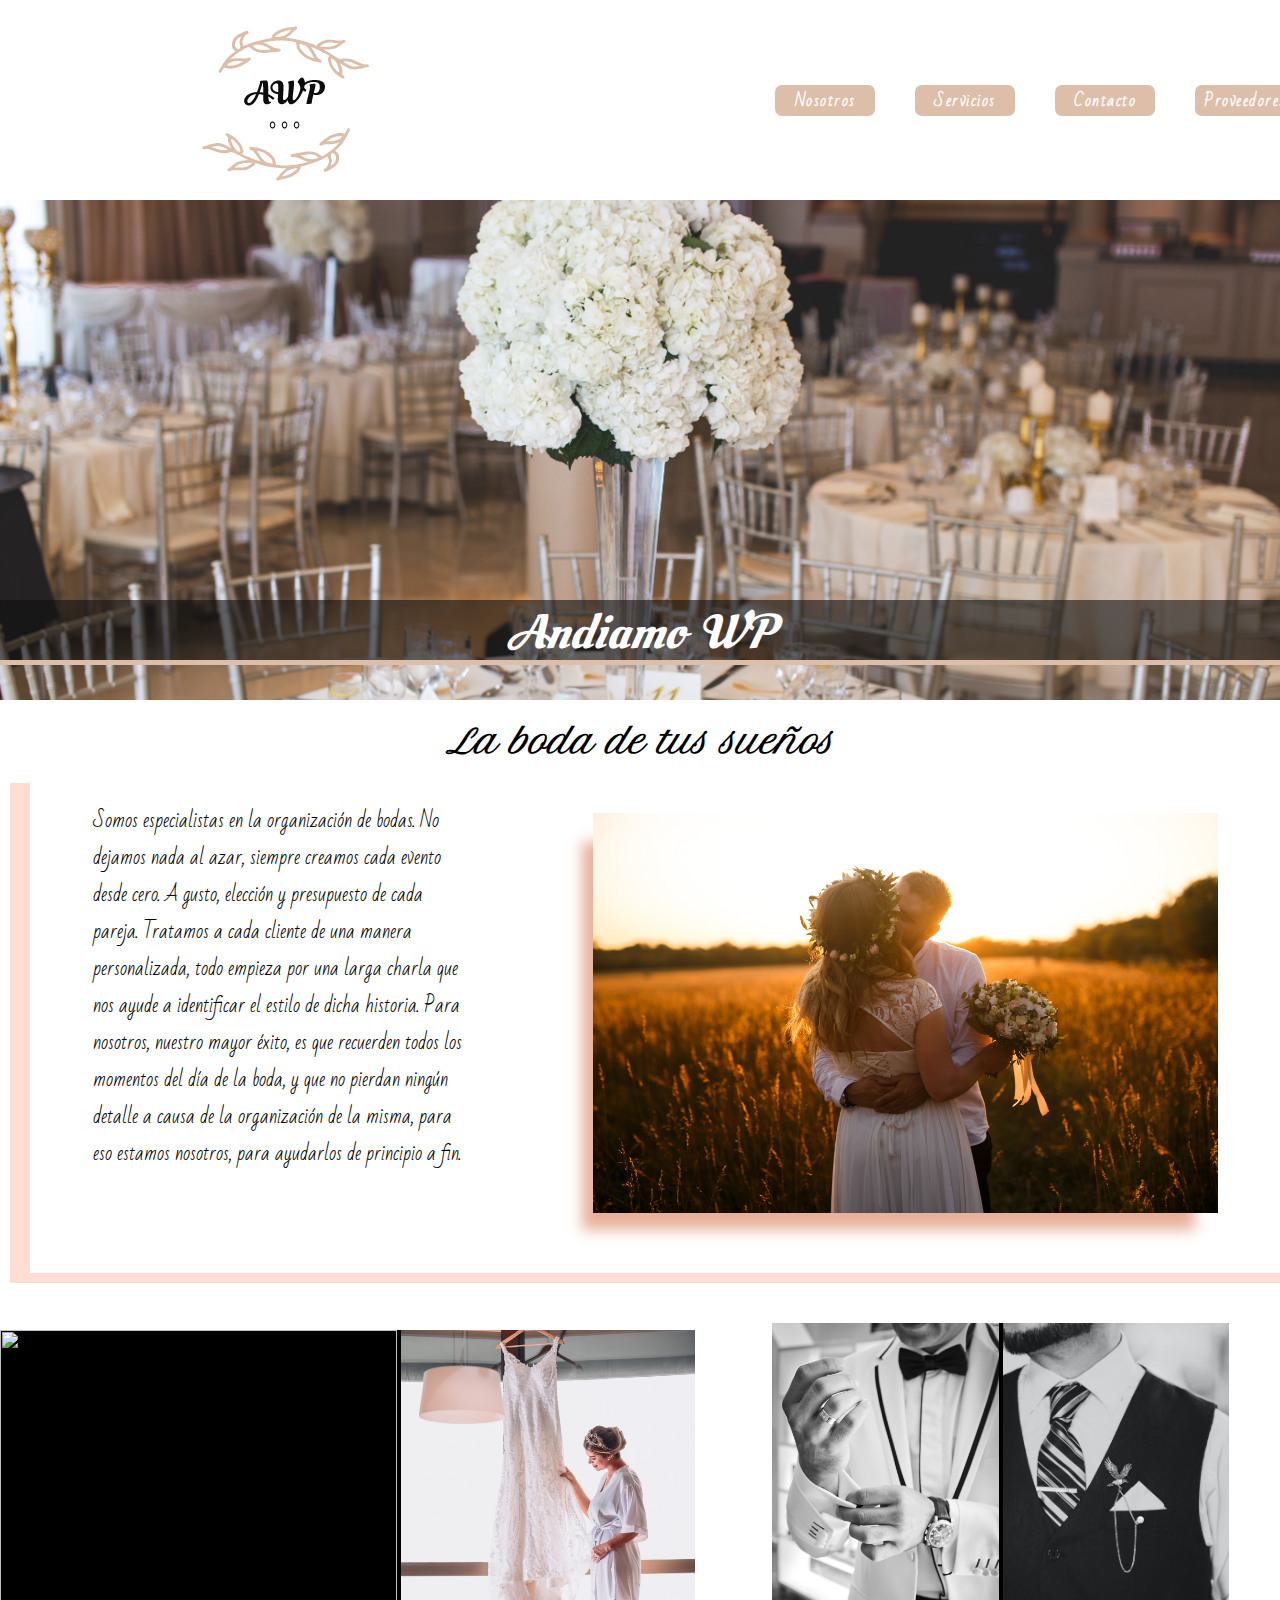
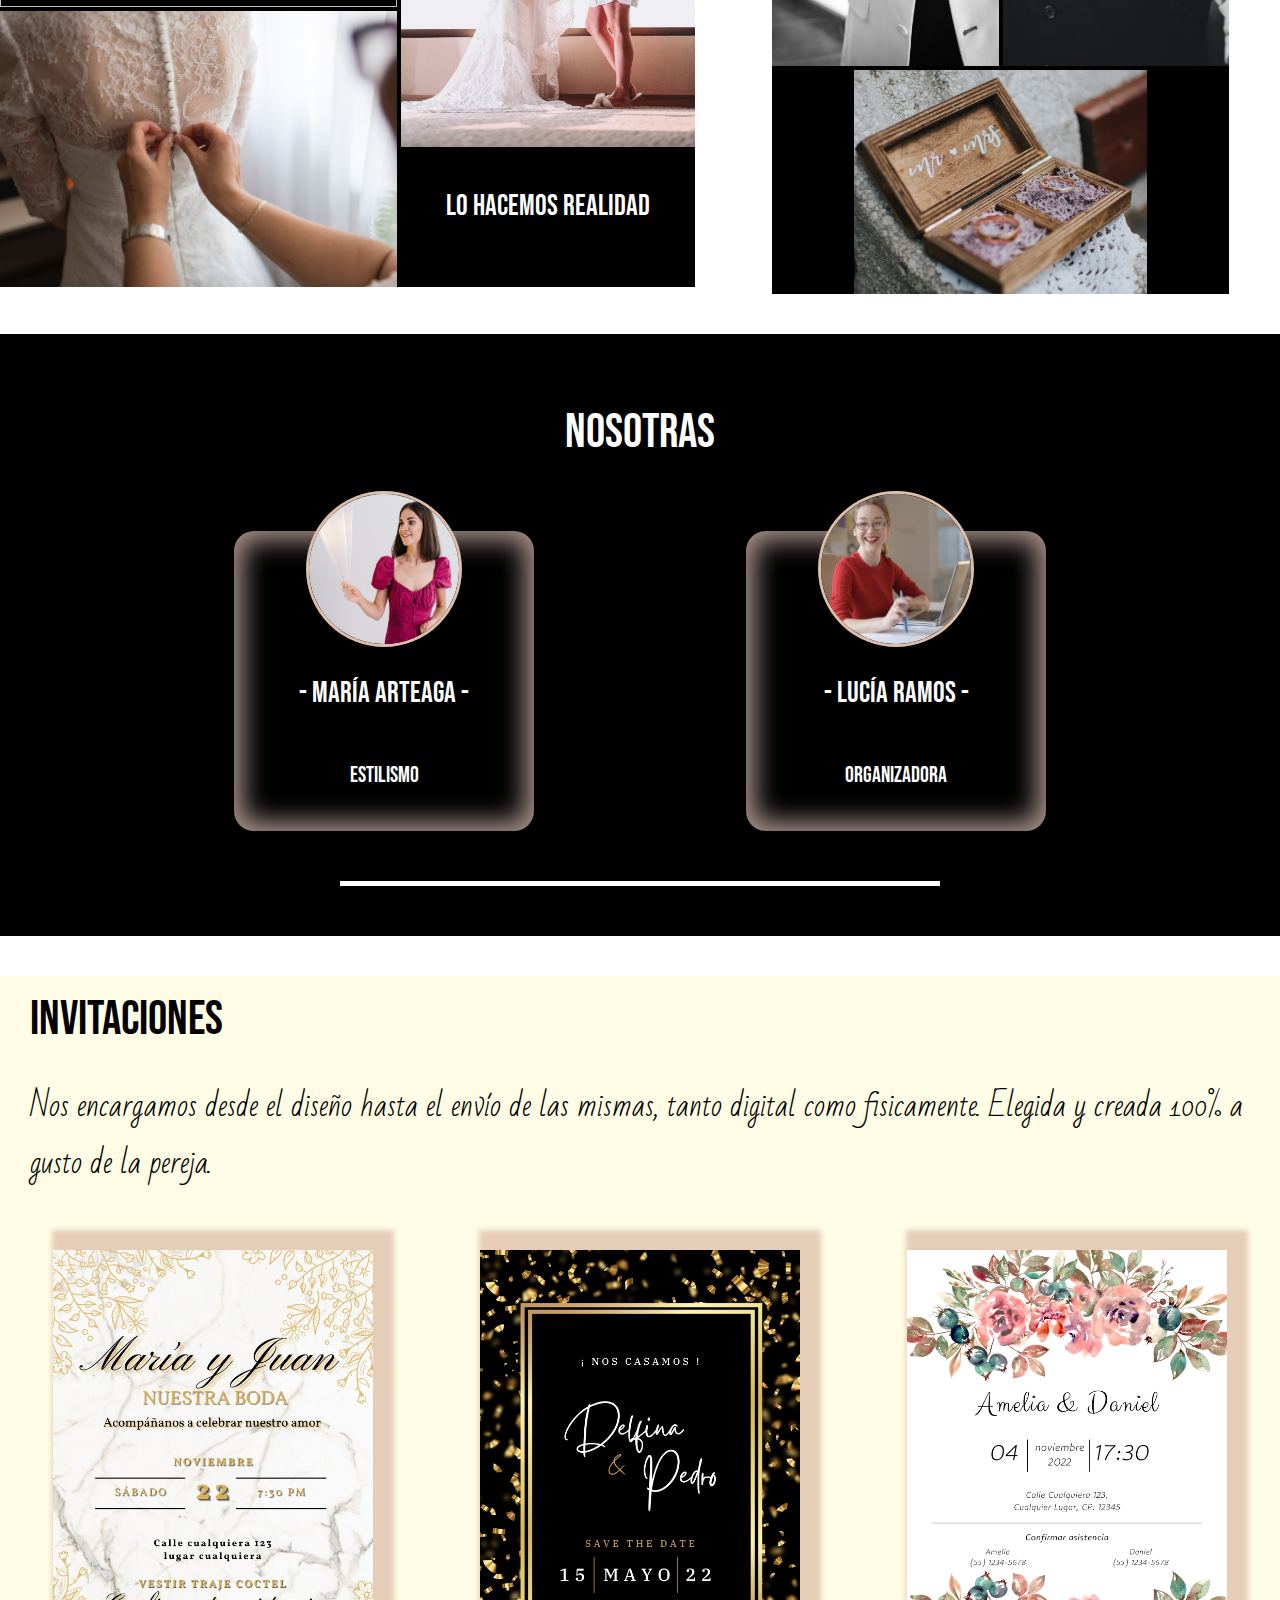
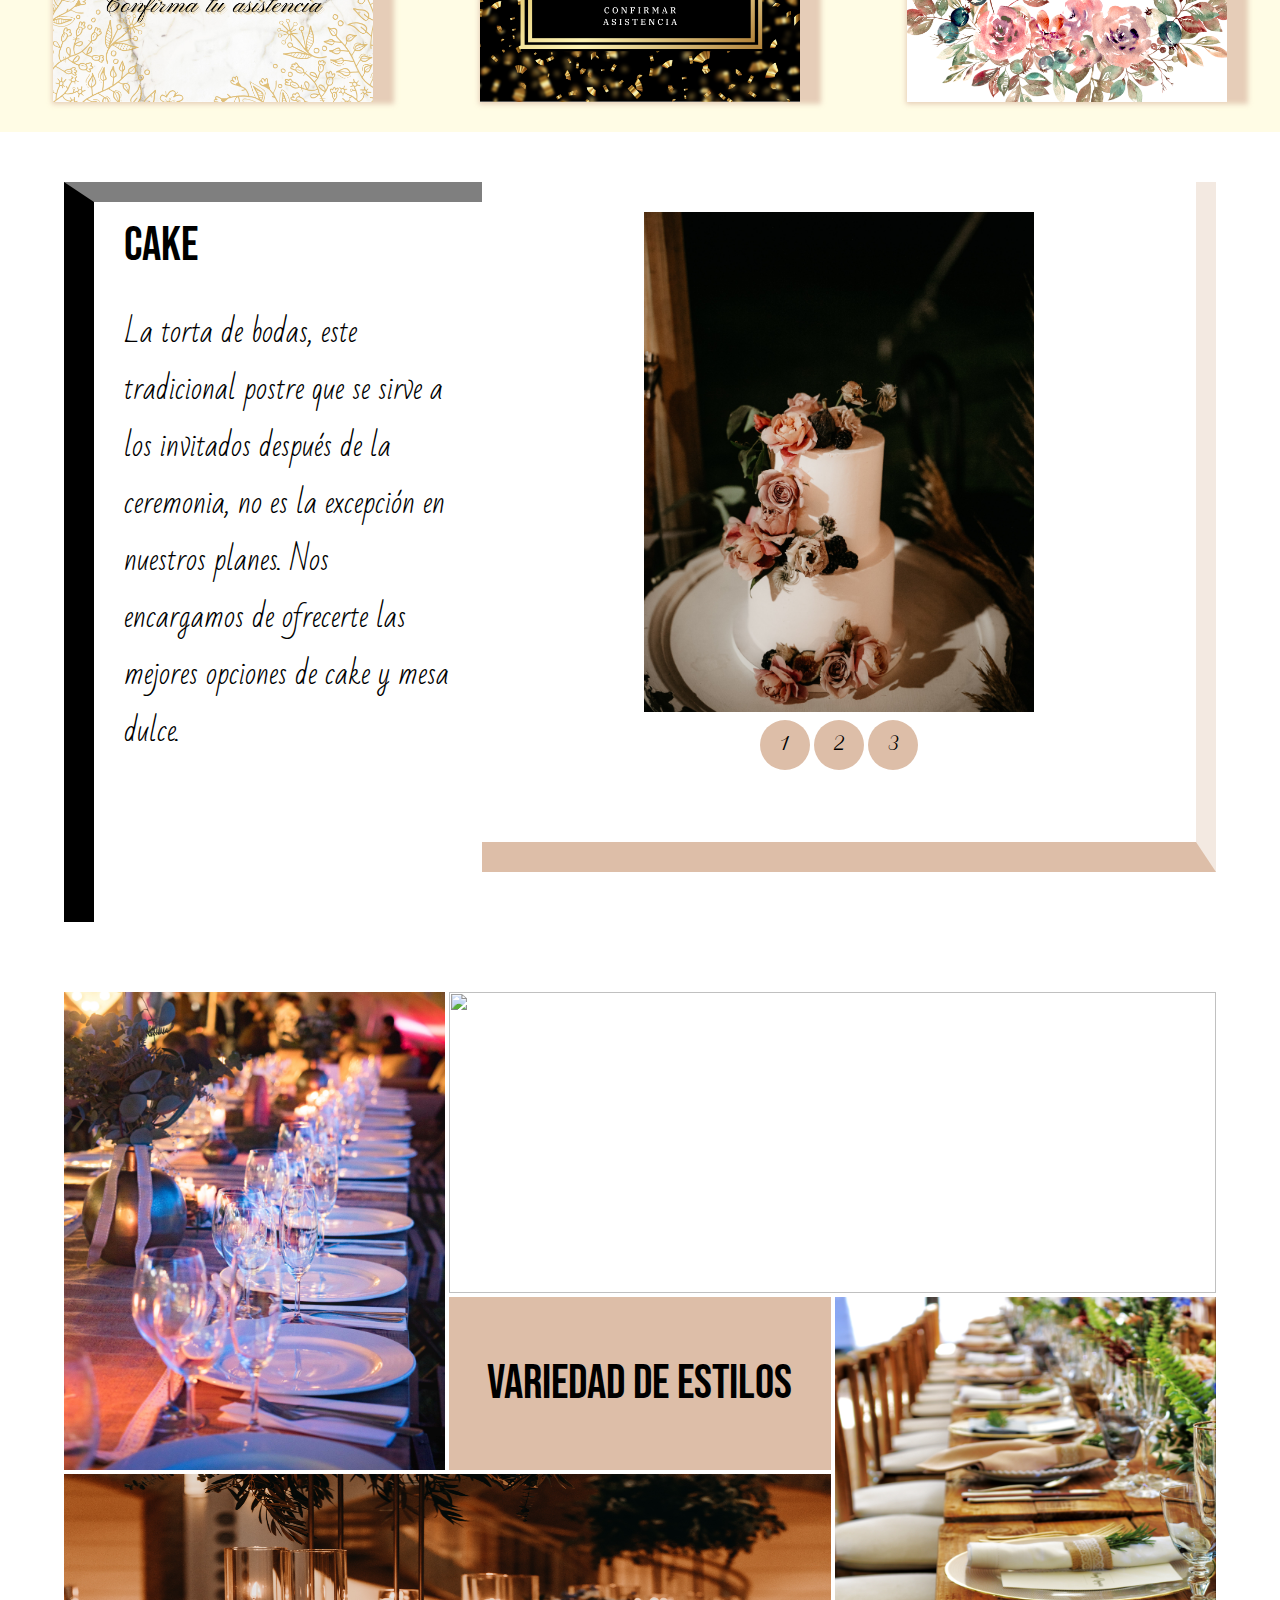
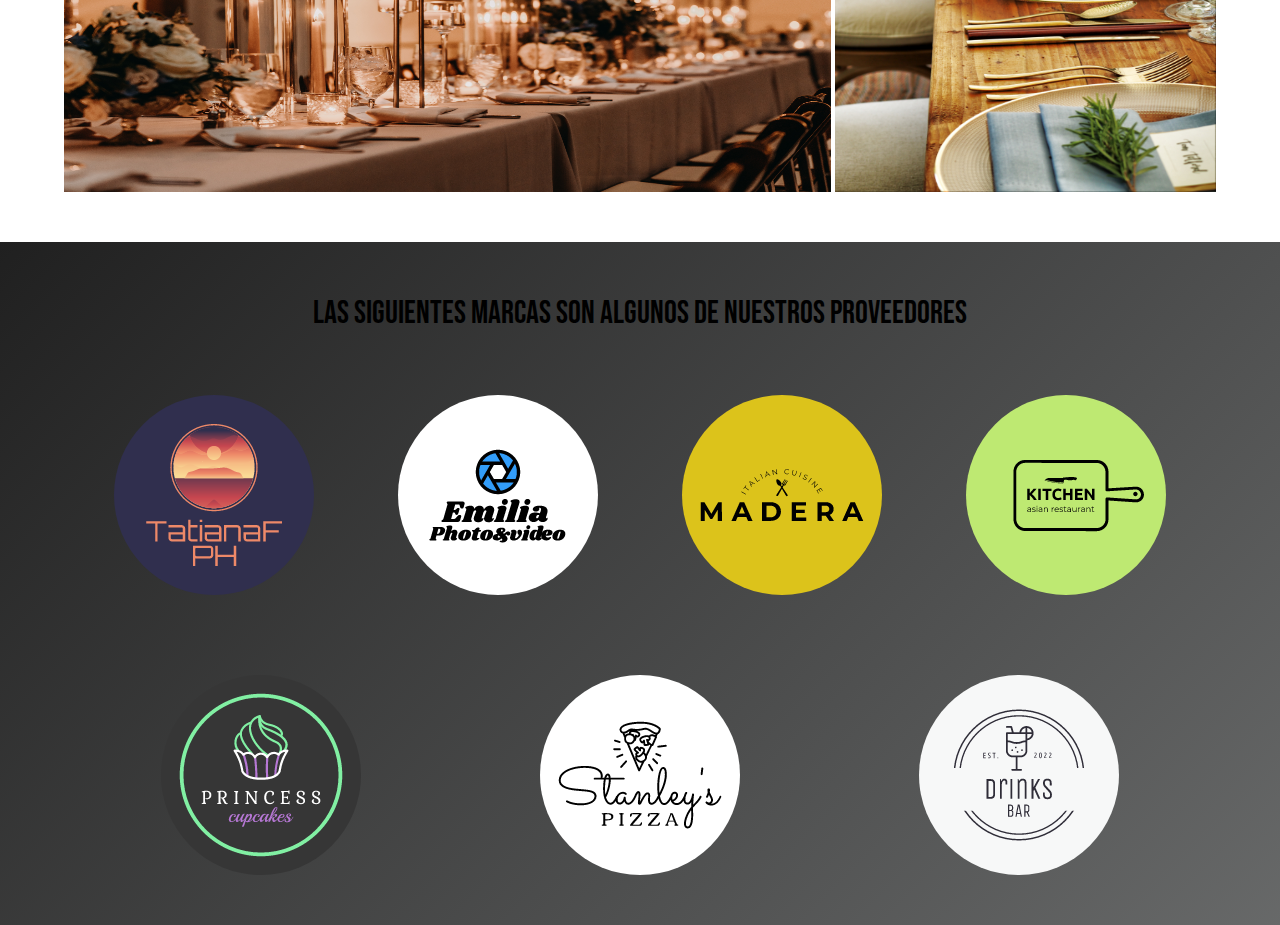
==== index.html @ a555c168 "cards" ====
<!DOCTYPE html>
<html lang="en">
<head>
    <meta charset="UTF-8">
    <meta http-equiv="X-UA-Compatible" content="IE=edge">
    <meta name="viewport" content="width=device-width, initial-scale=1.0">
    <link rel="stylesheet" href="index.css">
    <link rel="preconnect" href="https://fonts.googleapis.com">
    <link rel="preconnect" href="https://fonts.gstatic.com" crossorigin>
    <link href="https://fonts.googleapis.com/css2?family=Oleo+Script+Swash+Caps&display=swap" rel="stylesheet">
    <link rel="preconnect" href="https://fonts.googleapis.com">
    <link rel="preconnect" href="https://fonts.gstatic.com" crossorigin>
    <link href="https://fonts.googleapis.com/css2?family=Petit+Formal+Script&display=swap" rel="stylesheet">
    <link rel="preconnect" href="https://fonts.googleapis.com">
    <link rel="preconnect" href="https://fonts.gstatic.com" crossorigin>
    <link href="https://fonts.googleapis.com/css2?family=Bad+Script&display=swap" rel="stylesheet">
    <link rel="preconnect" href="https://fonts.googleapis.com">
    <link rel="preconnect" href="https://fonts.gstatic.com" crossorigin>
    <link href="https://fonts.googleapis.com/css2?family=Bebas+Neue&display=swap" rel="stylesheet">
    <title>Integrador-JulietaConti</title>
</head>
<body>
    <header class="logo">
        <img src="logogrande.png" alt="">
        <nav>
            <label for="menu-toggle">
                <div class="menu-button">
                    <span></span>
                    <span></span>
                    <span></span>
                    <span></span>
                </div>
            </label>
            <input type="checkbox" id="menu-toggle" class="menu-toggle">
            <ul class="toggle">
                <li><a href="#nosotros"> Nosotros</a></li>
                <li><a href="#invitaciones"> Servicios</a></li>
                <li><a href=""> Contacto</a></li>
                <li><a href="">Proveedores</a></li>
            </ul>
        </nav>
    </header>  
        <div class="nombre">
            <p class="marca">Andiamo  WP</p>    
        </div>
    <section>
        <h1 id="nosotros">La boda de tus sueños</h1>
        <div class="novios">
            <p class="presentacion">Somos especialistas en la organización de bodas. No dejamos nada al azar, siempre creamos cada evento desde cero. A gusto, elección y presupuesto de cada pareja. Tratamos a cada cliente de una manera personalizada, todo empieza por una larga charla que nos ayude a identificar el estilo de dicha historia.
                Para nosotros, nuestro mayor éxito, es que recuerden todos los momentos del día de la boda, y que no pierdan ningún detalle a causa de la organización de la misma, para eso estamos nosotros, para ayudarlos de principio a fin.</p>
            <img src="pareja.jpg" alt="" id="ramo">  
        </div>
    </section> 
    <section class="trajes">
        <div>
             <div class="ambos">
                <div class="ramo"><img src="zapatosramo.jpg" alt=""></div>
                <div class="espalda"><img src="vestiatras.jpg" alt=""></div>
                <div class="percha"><img src="vestipercha.jpg" alt=""></div>
                <div class="texto1"><p>lo hacemos realidad</p></div>
            </div>
        </div>
           <div>
             <div class="el">
                <div class="trajeb"><img src="trajeblanco.jpg" alt=""></div>
                <div class="chaleco"><img src="trajeave.jpg" alt=""></div>
                <div class="anillos"><img src="anillos2.jpg" alt=""></div>
              </div>
           </div>
           
       
    </section>
    <section class="cards">
        <h2>Nosotras</h2>
        <div class="nosotras">
            <div class="card-nosotras">
                <img src="avatar02.jpg" alt="">
                <p class="nombreapellido">- María Arteaga -</p>
                <p>Estilismo</p>
            </div>
            <div class="card-nosotras">
                <img src="avatar01.jpg" alt="">
                <p class="nombreapellido">- Lucía Ramos -</p>
                <p>Organizadora</p>
            </div>
        </div>
        <div class="divide"></div>
        
    </section>
    <section class="invi">
        <h2 id="invitaciones">Invitaciones</h2>
        <p>Nos encargamos desde el diseño hasta el envío de las mismas, tanto digital como fisicamente. Elegida y creada 100% a gusto de la pereja.</p>
        <div class="invitacion">
            <img src="Invitación Boda, casamiento, compromiso, civil  (Invitación vertical) (1).png" alt="">
            <img src="Invitación Boda, casamiento, compromiso, civil  (Invitación vertical).png" alt="">
            <img src="Invitación Boda, casamiento, compromiso, civil  (Invitación vertical) (2).png" alt="">
        </div>
    </section>
    <section>
        <div class="cake">
            <div class="explicacion">
                <h2 class="titulotorta">Cake</h2>
                <p>La torta de bodas, este tradicional postre que se sirve a los invitados después de la ceremonia, no es la excepción en nuestros planes. Nos encargamos de ofrecerte las mejores opciones de cake y mesa dulce.</p>
            </div>
            <div class="container">
            <ul class="slider">
              <li id="slide1">
                <img src="torta1.jpg"/>
              </li>
              <li id="slide2">
                <img src="tortablanca.jpg"/>
              </li>
              <li id="slide3">
                <img src="tortafrutas.jpg" alt="">
            </ul>
            
            <ul class="menu">
              <li>
                <a href="#slide1">1</a>
              </li>
              <li>
                <a href="#slide2">2</a>
              </li>
               <li>
                <a href="#slide3">3</a>
              </li>
            </ul>   
          </div>
        </div>
    </section>  
    <section>
        
        <div class="mesas">
            <div class="div1"><img src="copas.jpg" alt=""></div>
            <div class="div2"><img src="interiorcesped.jpg" alt=""></div>
            <div class="div5"><h2>Variedad de estilos</h2></div>
            <div class="div4"><img src="mesamadera.jpg" alt=""></div>
            <div class="div3"><img src="velas2.jpg" alt=""></div>
            </div>
    </section> 
    
    <section class="proveedores">
        <p>Las siguientes marcas son algunos de nuestros proveedores</p>
        <div class="marcas">
            <img src="tatiflogo.png" alt="">
            <img src="emiliaph.png" alt="">
            <img src="madera.png" alt="">
            <img src="kitchen.png" alt="">
            <img src="cupcakes.png" alt="">
            <img src="pizza.png" alt="">
            <img src="drinks.png" alt="">

        </div>
    </section>
</body>
</html>
---- index.css ----
html{
    scroll-behavior: smooth;
}
body{
    background-color: white;
    margin: 0;
    scroll-behavior: smooth;
    
}
.logo{
    width: 100%;
    display: flex;
    justify-content: space-around;
    align-items: center;
    box-sizing: border-box;
    background-color: white;
}
.toggle{
    display: flex;
    padding: 20px;
    width: 300px;
    gap: 40px;
    justify-content: space-around;
    
}
.toggle a{
    list-style: none;
    text-decoration: none;
    display: flex;
    justify-content: center;
    color: #fafafa;
    background: #ddbea8;
    border-radius: 7px;
    width: 100px;
    font-family: 'Bad Script', cursive;
    font-weight: 600;
    text-align: center;
    letter-spacing: 1.5px;
}
.toggle li{
    list-style: none;
    
}
.logo input{
    display: none;
    
}
.nombre{
    display: flex;
    width: 100%;
    height: 500px;
    background-image: url(centromesablanco1.jpg);
    background-size: cover;
    background-repeat: no-repeat;
    background-position: center;
    
}

.marca{
    font-family: 'Oleo Script Swash Caps', cursive;
    display: inline-block;
    width: 100%;
    height: 60px;
    background-color: rgba(17, 17, 17, 0.6);
    margin-top: 400px;
    border-bottom: 5px solid #ddbea8;
    color: white;
    font-size: 3rem;
    text-align: center;
    word-spacing: 4px;
    font-style: oblique;
}
h1{
    text-align:left;
    font-family: 'Petit Formal Script', cursive;
    font-style: oblique;
    font-size: 2rem;
    text-align: center;

}
.novios{
    display: flex;
    justify-content: space-around;
    width: auto;
    height: 500px;
    box-sizing: border-box;
    margin-left: 10px;
    border-left: 20px solid #ffddd2;
    border-bottom: 10px solid #ffddd2;
    
}
.novios img{
    width: 50%;
    height: 400px;
    margin-top: 30px;
    box-shadow: -17px 23px 13px -6px rgba(226,149,120,0.75);
    -webkit-box-shadow: -17px 23px 13px -6px rgba(226,149,120,0.75);
    -moz-box-shadow: -17px 23px 13px -6px rgba(226,149,120,0.75);
    box-sizing: border-box;
}
.presentacion{
    width: 30%;
    font-family: 'Bad Script', cursive;
    font-size: 1.2rem;
    font-weight: 200;
    box-sizing: border-box;
}
.trajes{
    width: 100%;
    height: auto;
    display: flex;
    margin: auto;
    justify-content: space-around;
    box-sizing: border-box;
    align-items: center;
    margin-top: 40px;
    margin-bottom: 40px;
}

.ambos {  
    display: grid;
    background-color: black;
    width: 90%;
    grid-template-columns: 1fr 1.3fr 0.7fr 1fr;
    grid-template-rows: 1fr 1fr 1fr 1fr;
    gap: 4px 4px;
    grid-auto-columns: auto;
    grid-auto-flow: auto;
    grid-template-areas:
      "ramo ramo percha percha"
      "ramo ramo percha percha"
      "espalda espalda percha percha"
      "espalda espalda texto1 texto1";
    box-sizing: border-box;
  }
.ambos p{
    color: white;
    font-family: 'Bebas Neue', cursive;
    font-weight: 200;
    font-size: 1.8rem;
    padding: 10px;
    text-align: center;
    box-sizing: border-box;

}
.el {  
    display: grid;
    background-color: black;
    width: 90%;
    grid-template-columns: 0.7fr 1.3fr 1.3fr 0.7fr;
    grid-template-rows: 1fr 0.9fr 0.5fr 1.6fr;
    gap: 4px 4px;
    grid-auto-columns: auto;
    grid-auto-flow: auto;
    grid-template-areas:
      "trajeb trajeb chaleco chaleco"
      "trajeb trajeb chaleco chaleco"
      "trajeb trajeb chaleco chaleco"
      ". anillos anillos .";
    box-sizing: border-box;
}
.el img {
    width: 100%;
    height: 100%;
    object-fit: cover;
}
.ambos img{
    width: 100%;
    height: 100%;
    object-fit: cover;
}
.trajeb { grid-area: trajeb; }
  
.chaleco { grid-area: chaleco; }
  
.anillos { grid-area: anillos; }
  
.ramo { grid-area: ramo; }
  
.espalda { grid-area: espalda; }
  
.percha { grid-area: percha; }
  
.texto1 { grid-area: texto1; }

.cards{
    display: flex;
    flex-direction: column;
    background-color: black;
    width: 100%;
    height: auto;
    box-sizing: border-box;
}
.cards h2{
    color: white;
    font-family: 'Bebas Neue', cursive;
    font-weight: 200;
    font-size: 3rem;
    padding: 30px;
    text-align: center;
    box-sizing: border-box;
}
.divide{
    width: 600px;
    height: 5px;
    align-self: center;
    background-color: white;
    margin-bottom: 50px;
    margin-top: 50px;
}

.nosotras{
    display: flex;
    width: 80%;
    margin: auto;
    height: 40%;
    justify-content: space-around;
    align-items: center;
    box-sizing: border-box;
    
}
.card-nosotras{
    display: flex;
    flex-direction: column;
    align-items: center;
    width: 300px;
    height: 300px;
    border-radius: 20px;
    box-shadow: 0px 0px 26px 9px rgba(255,221,210,0.67) inset;
    -webkit-box-shadow: 0px 0px 26px 9px rgba(255,221,210,0.67) inset;
    -moz-box-shadow: 0px 0px 26px 9px rgba(255,221,210,0.67) inset;
    color: white;
    font-size: 1.4rem;
    font-family: 'Bebas Neue', cursive;
    font-weight: 200;
}
.nombreapellido{
    font-size: 1.8rem;
}
.card-nosotras img{
    width: 150px;
    height: 150px;
    margin-top: -40px;
    border-radius: 50%;
    border: #ddbea8 3px solid;
}

.invitacion{
    display: flex;
    justify-content: space-around;
    padding-bottom: 30px;
    align-items: center;
}

.invitacion img{
    width: 25%;
    height: auto;
    box-shadow: 10px -9px 5px 11px rgba(221,190,168,0.75);
    -webkit-box-shadow: 10px -9px 5px 11px rgba(221,190,168,0.75);
    -moz-box-shadow: 10px -9px 5px 11px rgba(221,190,168,0.75);
}
.invi {
    background-color: #FFFCE5;
}
.invi h2{
    font-family: 'Bebas Neue', cursive;
    font-weight: 200;
    font-size: 3rem;
    padding-left: 30px;
    padding-top: 15px;
    margin-bottom: 0;
    
}

.invi p{
    font-family: 'Bad Script', cursive;
    font-size: 1.8rem;
    padding: 30px;
    margin-top: 0;
}

.cake{
    display: flex;
    margin: auto;
    width: 90%;
    margin-top: 50px;
    justify-content: space-around;
    box-sizing: border-box;
    margin-bottom: 70px;
}

.explicacion{
    display: flex;
    flex-direction: column;
    width: 50%;
    box-sizing: border-box;
    border-top: solid 20px rgba(0, 0, 0, 0.5);
    border-left: solid 30px black;
}
.explicacion p{
    font-family: 'Bad Script', cursive;
    font-size: 1.8rem;
    padding: 30px;
    margin-top: 0;
    
}
.explicacion h2{
    font-family: 'Bebas Neue', cursive;
    font-weight: 200;
    font-size: 3rem;
    padding-left: 30px;
    padding-top: 15px;
    margin-bottom: 0;
    margin-top: 0;
    
}
.container{
    background-color: white;
    width: 80%;
    height: 600px;
    padding: 30px;
    border-bottom: solid 30px #ddbea8;
    border-right: solid 20px #ddbea857;
    margin-bottom: 50px;
    
  }
  
  ul, li {
    padding: 0;
    margin: 0;
    list-style: none;
      
  }
  
  ul.slider{
    position: relative;
    width: 100%;
    height: 500px;
  }
  
  ul.slider li {
    position: absolute;
    left: 0px;
    top: 0px;
    opacity: 0;
    width: inherit;
    height: inherit;
    transition: opacity .5s;
    background:#fff;
  }
  
  ul.slider li img{
    width: 100%;
    height: 500px;
    object-fit: contain;
  }
  
  ul.slider li:first-child {
    opacity: 1; 
  }
  
  ul.slider li:target {
    opacity: 1; 
  }
  
  .menu{
    text-align: center;
    margin: 8px;
    height: 40px;
  }
  
  .menu li{
    display: inline-block;
    text-align: center;
    box-sizing: border-box;
  }
  
  .menu li a{
    display: inline-block;
    color: black;
    text-decoration: none;
    background-color: #ddbea8;
    padding: 10px;
    width: 30px;
    height: 30px;
    font-size: 20px;
    border-radius: 100%;
    font-family: 'Petit Formal Script', cursive;
    text-align: center;
  }
  .mesas {  
    display: grid;
    flex: 1 1 400px;
    width: 90%;
    max-height: 800px;
    margin: auto;
    grid-template-columns: 1fr 1fr 1fr;
    grid-template-rows: 1fr 0.9fr 1.1fr 1fr 1fr;
    gap: 4px 4px;
    grid-auto-flow: row;
    grid-template-areas:
      "div1 div2 div2"
      "div1 div2 div2"
      "div1 div5 div4"
      "div3 div3 div4"
      "div3 div3 div4";
  }
  .mesas img{
    width: 100%;
    height: 100%;
  }
  .div1 { grid-area: div1; }
  
  .div2 { grid-area: div2; }
  
  .div3 { grid-area: div3; }
  
  .div4 { grid-area: div4; }
  
  .div5 { grid-area: div5; }
  
  .div5{
        background-color: #ddbea8;
        width: auto;
        display: flex;
        align-items: center;
    }
.div5 h2{
        font-family: 'Bebas Neue', cursive;
        font-weight: 200;
        font-size: 3rem;
        box-sizing: border-box;
        margin: auto;
        text-align: center;
        padding: 10px;
    }

.proveedores{
        width: 100%;
        font-family: 'Bebas Neue', cursive;
        font-size: 2rem;
        text-align: center;
        padding: 20px;
        box-sizing: border-box;
        margin-top: 50px;
        background: linear-gradient(-45deg, #2e2d2d, #5c5b5b, #7f8181, #202020);
        background-size: 400% 400%;
        animation: gradient 15s ease infinite;
        
    }
    
@keyframes gradient {
        0% {
            background-position: 0% 50%;
        }
        50% {
            background-position: 100% 50%;
        }
        100% {
            background-position: 0% 50%;
        }
    }
.marcas{
        width: 90%;
        margin: auto;
        padding: 30px;
        box-sizing: border-box;
        display: flex;
        justify-content: space-around;
        flex-wrap: wrap;
        gap: 80px;
        align-self: center;    
    }
    .marcas img{
        border-radius: 50%;
    }
    

    
  @media (max-width:1200px){
    .novios{
        flex-direction: column;
        align-items: center;
        height: auto;
    }
    .novios img{
        width: 70%;
        height: auto;
        margin-top: 20px;
        margin-bottom: 20px;
    }
    .presentacion{
        width: 80%;
    }
    
    .cake{
        flex-direction: column;
        align-items: center ;
        width: 100%;
        margin: 30px 0px 30px 0px;
    }
    .explicacion{
        width: 90%;
        border-top: solid 20px rgba(0, 0, 0, 0.5);
        border-left: solid 20px black;
    }
    .conteiner{
        width: 80%;
        height: auto;
        box-sizing: border-box;
        
    }
    .slider{
        width:100%;
    }
    .slider img{
        width: auto;
        height: auto;
    }
}
@media (max-width:992px){
    .logo img{
        width: 150px;
        height: 150px;
    }
    .menu-button{
        margin-top: 0px;
        margin-right: 20px;
        float: right;
        align-self: flex-end;
        display: flex;
        flex-direction: column;
        justify-content: space-around;
        width: 30px;
        height: 20px;
        padding: 10px;
        border-radius: 7px;
        background: #ddbea8;
        cursor: pointer;
        
    }
    .menu-button span{
        width: 30px;
        height: 2px;
        background: black;
    }
    .menu-toggle{
        display: none;
    
    }
    .toggle{
        display: none;
        text-align: center;
        background: #ddbea8;
        border-radius: 7px;
        padding: 20px;
        width: 120px;
        margin-top: 50px;
        margin-left: -110px;
        position: absolute;
        z-index: 9999;

    }
    .toggle li{
        list-style: none;
        display: block;
        padding: 10px;
        color: #fafafa;
        text-align: center;
        
    }
    .menu-toggle:checked + .toggle{
        display: block;
    }
    .marcas img{
        width: 120px;
        height: 120px;
    }
    .marcas{
        gap: 30px;
    }
    .mesas {
        display: flex;
        box-sizing: border-box;
        align-items: center;
        max-height: 1500px;
        width: 100%;
        flex-direction: column;
        border-top: 5px solid black;
        border-bottom: 5px solid black;
        padding-top: 15px;
        padding-bottom: 15px;
        
    }
    .div1, .div4{
        width: 200px;
        height: 300px;
    }
    .div2, .div3{
        width: 400px;
        height: 250px;
    }
    .div5{
        width: 100%;
        height: 40px;
    }
    .div5 h2{
        font-size: 1.2rem;
    }
    
}
    
@media (max-width:800px){
    
    .card-nosotras{
        width: 200px;
        height: 200px;  
    }
    .card-nosotras img{
        width: 80px;
        height: 80px;
        margin-top: -40px;
    }
}   
        
@media (max-width:770px){
    
    .novios img{
        width: 90%;
    }
    .invitacion{
        flex-direction: column;
    }
    .invitacion img{
        width: 70%;
    }
    
}
@media (max-width:530px){
    .nosotras{
        width: 100%;
        
    }
}
@media (max-width:450px){
    .div2, .div3{
        width: 100%;
    }
    .marcas img{
        width: 100px;
        height: 100px;
        gap: 15px;
    }
}
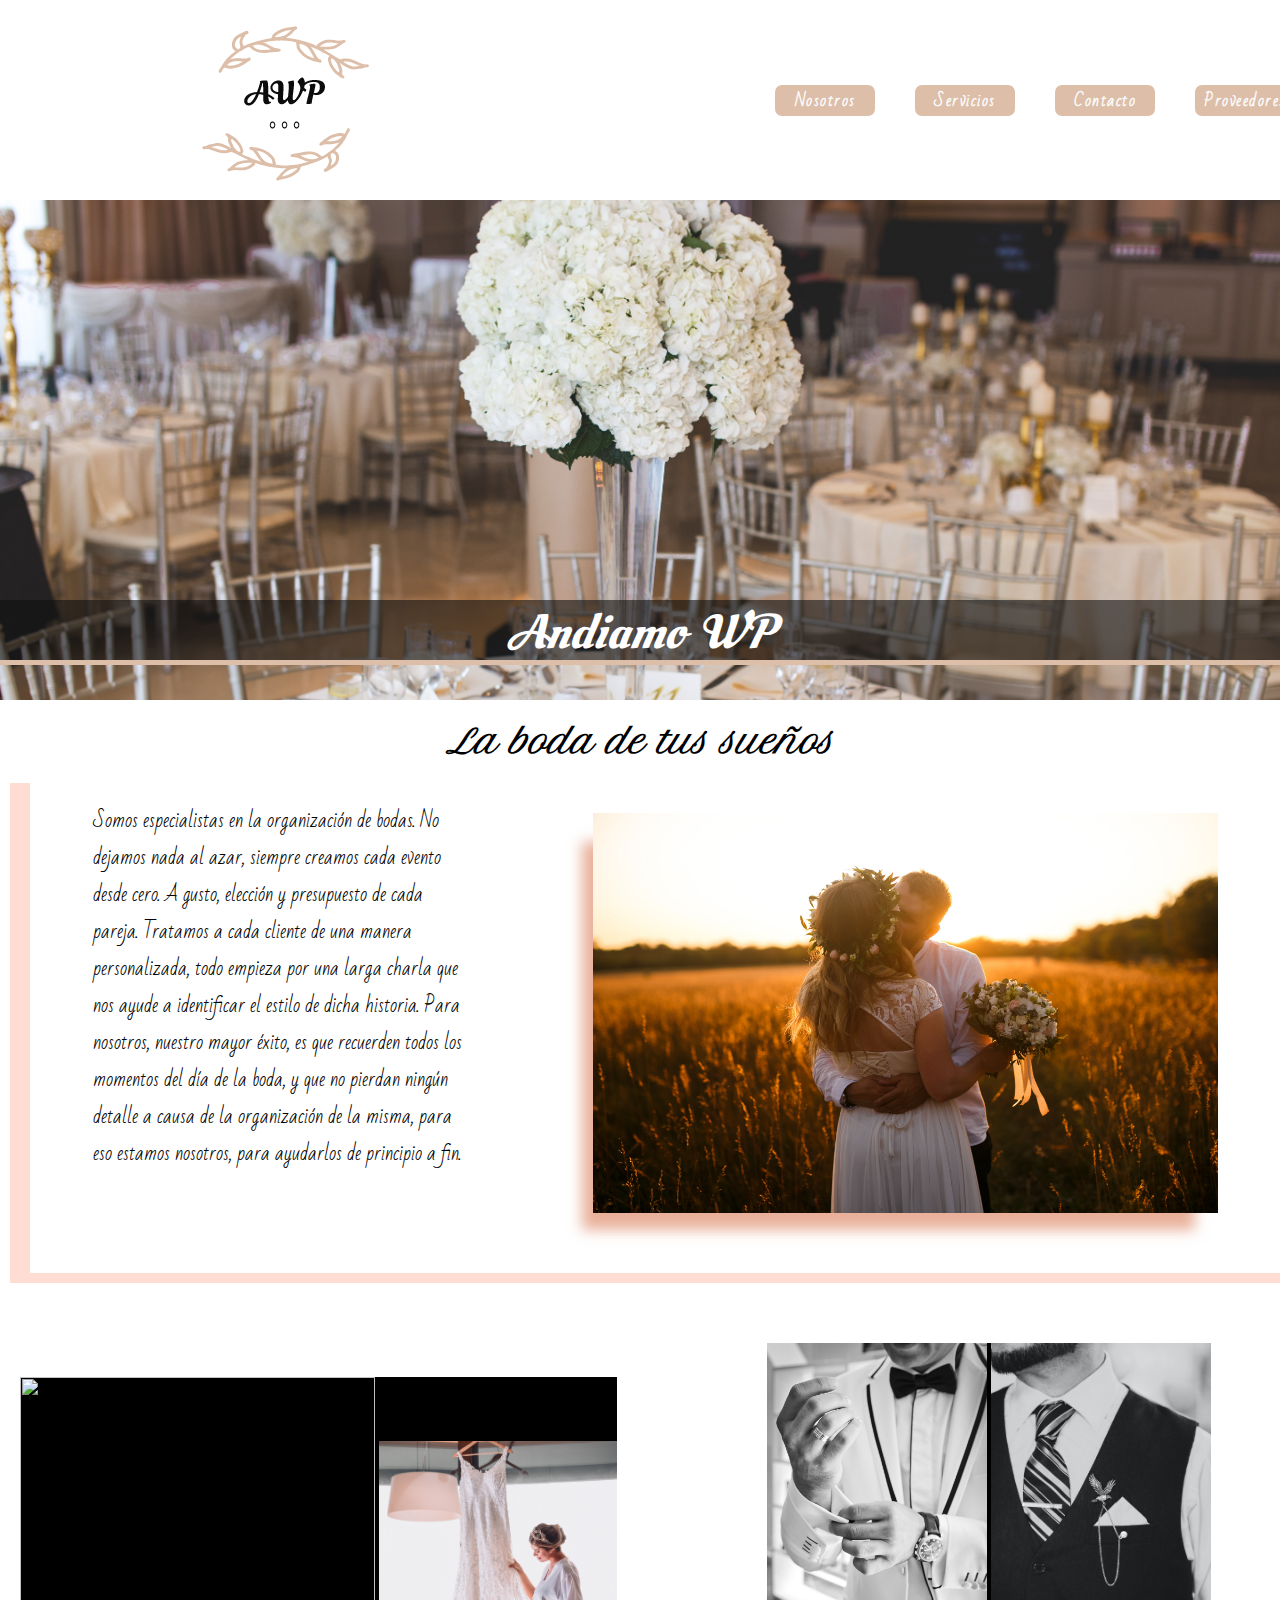
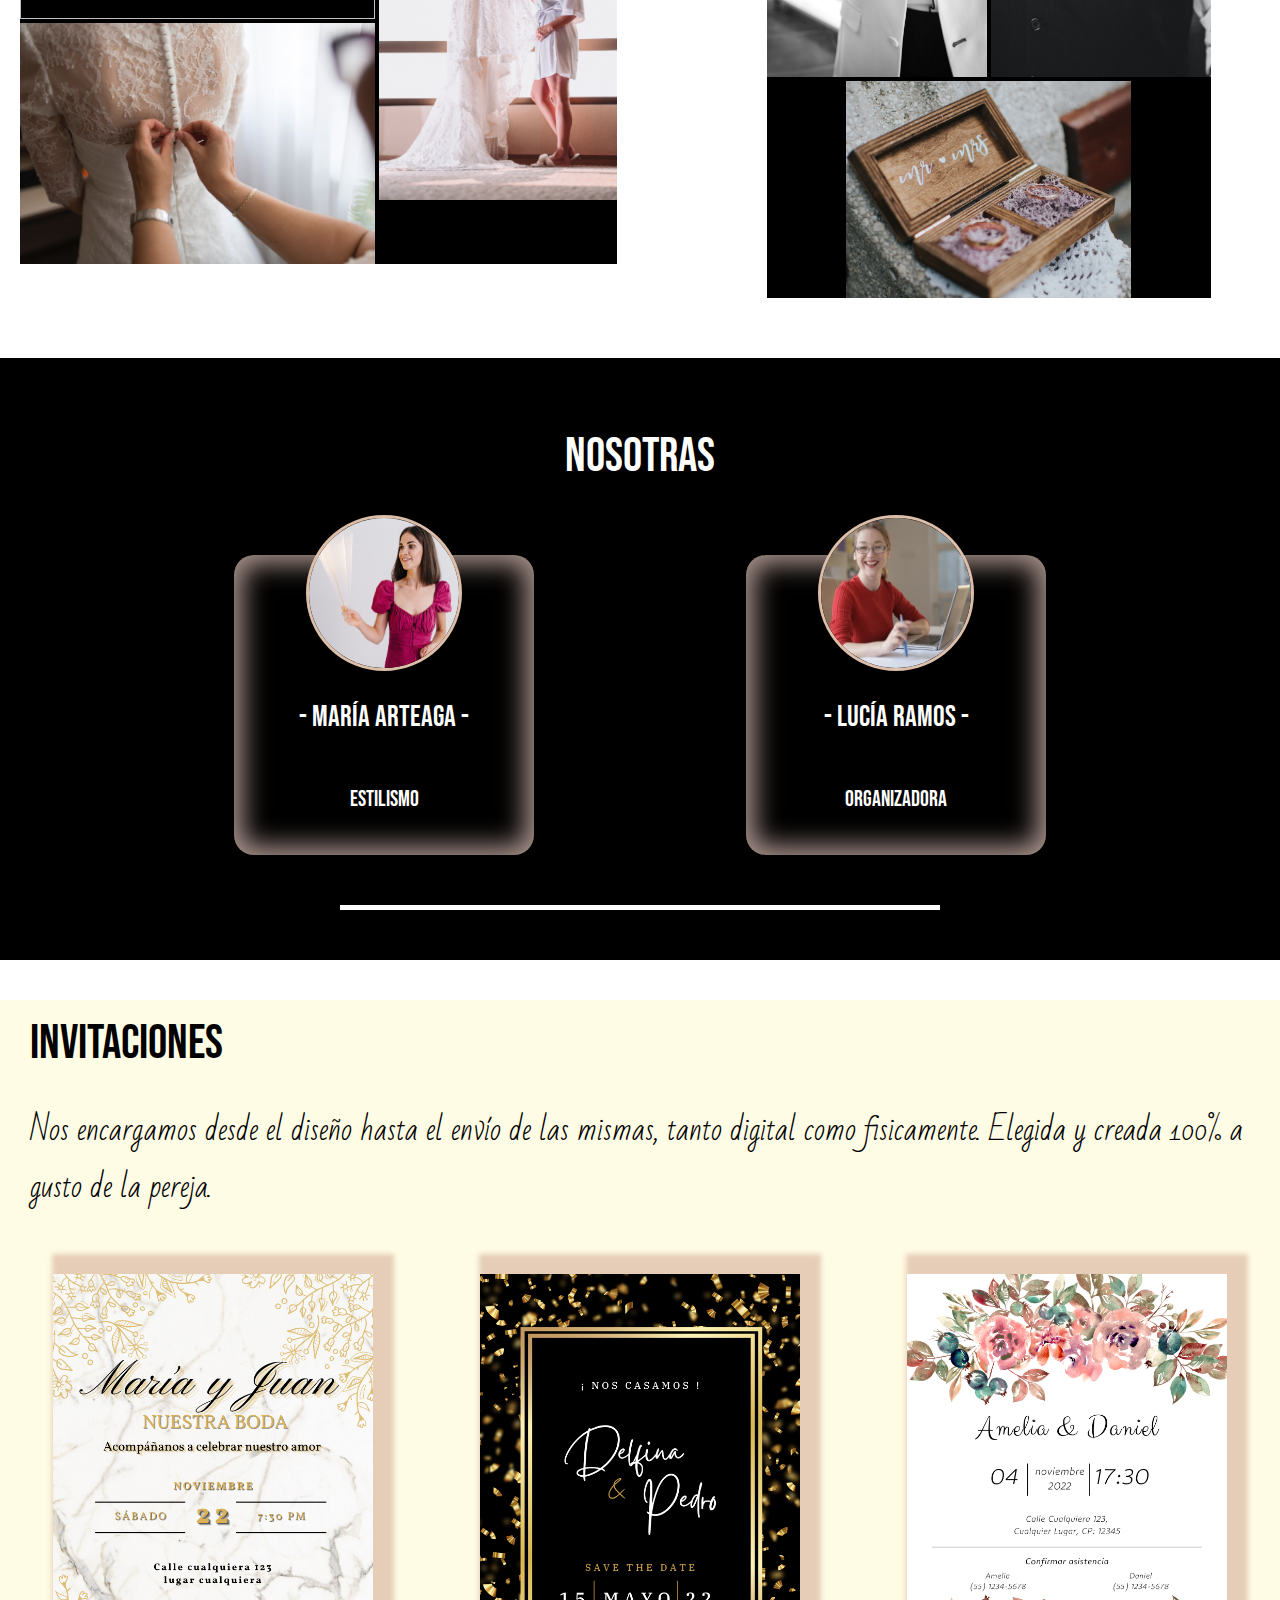
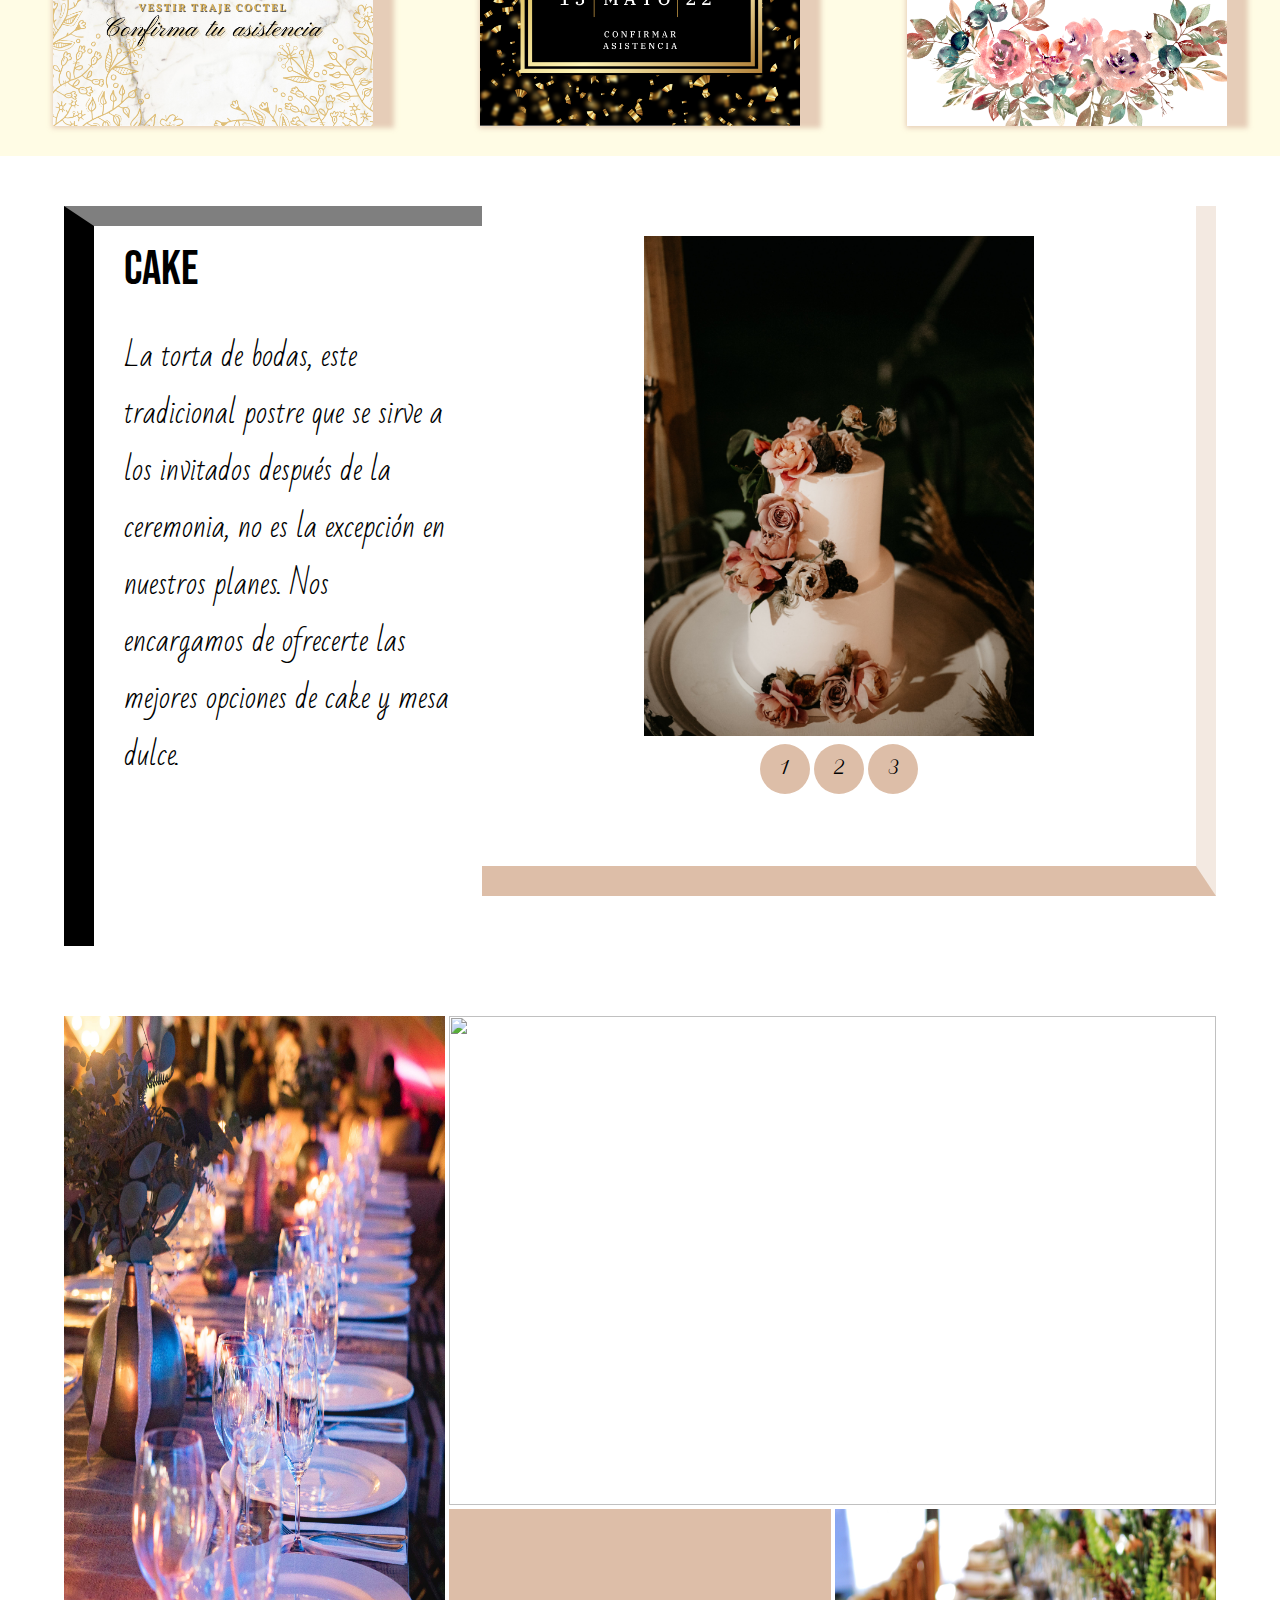
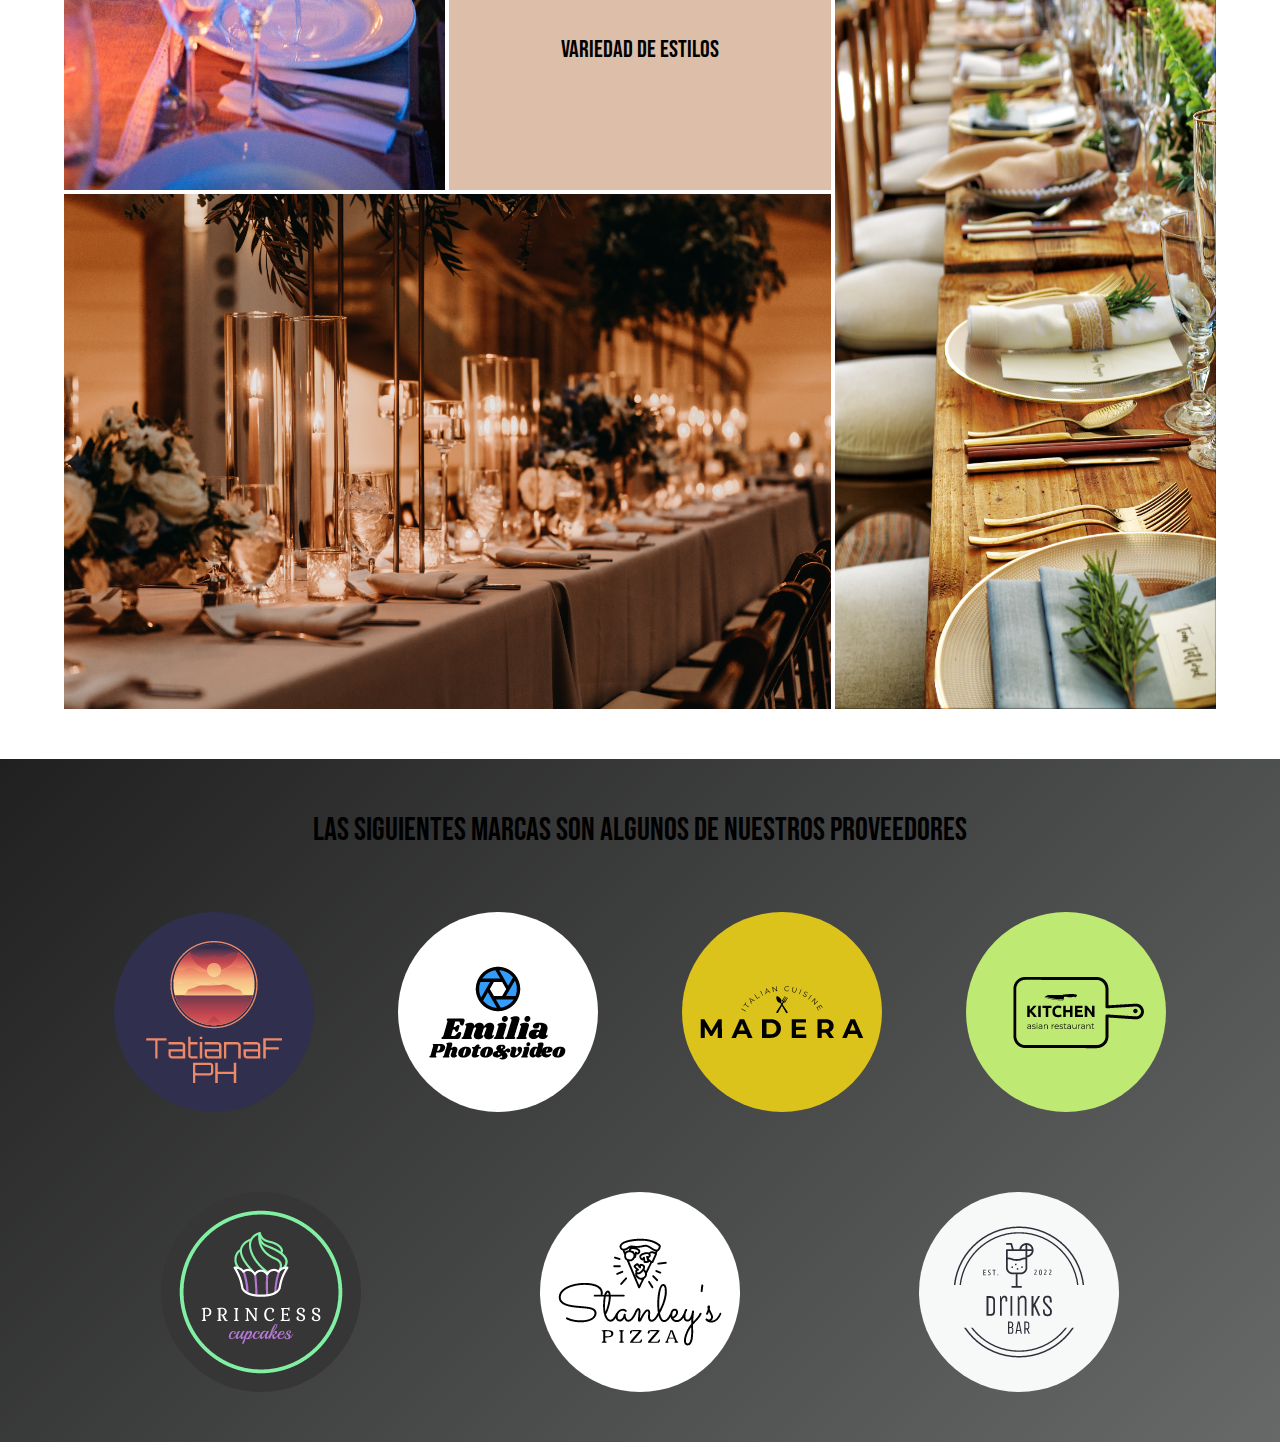
==== commit 8ea0360d: "grid" ====
--- a/index.html
+++ b/index.html
@@ -57,7 +57,6 @@
                 <div class="ramo"><img src="zapatosramo.jpg" alt=""></div>
                 <div class="espalda"><img src="vestiatras.jpg" alt=""></div>
                 <div class="percha"><img src="vestipercha.jpg" alt=""></div>
-                <div class="texto1"><p>lo hacemos realidad</p></div>
             </div>
         </div>
            <div>
@@ -129,7 +128,6 @@
         </div>
     </section>  
     <section>
-        
         <div class="mesas">
             <div class="div1"><img src="copas.jpg" alt=""></div>
             <div class="div2"><img src="interiorcesped.jpg" alt=""></div>
--- a/index.css
+++ b/index.css
@@ -115,34 +115,29 @@
     align-items: center;
     margin-top: 40px;
     margin-bottom: 40px;
+    padding: 20px;
 }
 
 .ambos {  
     display: grid;
     background-color: black;
-    width: 90%;
-    grid-template-columns: 1fr 1.3fr 0.7fr 1fr;
-    grid-template-rows: 1fr 1fr 1fr 1fr;
+    width: 80%;
+    grid-template-columns: 1fr 1.4fr 0.6fr 1fr;
+    grid-template-rows: 0.5fr 1.5fr 1.5fr 0.5fr;
     gap: 4px 4px;
-    grid-auto-columns: auto;
-    grid-auto-flow: auto;
+    grid-auto-flow: row;
+    box-sizing: border-box;
     grid-template-areas:
-      "ramo ramo percha percha"
+      "ramo ramo . ."
       "ramo ramo percha percha"
       "espalda espalda percha percha"
-      "espalda espalda texto1 texto1";
-    box-sizing: border-box;
-  }
-.ambos p{
-    color: white;
-    font-family: 'Bebas Neue', cursive;
-    font-weight: 200;
-    font-size: 1.8rem;
-    padding: 10px;
-    text-align: center;
-    box-sizing: border-box;
-
-}
+      "espalda espalda . .";
+  }
+
+.ramo { grid-area: ramo; }
+.espalda { grid-area: espalda; }
+.percha { grid-area: percha; }
+  
 .el {  
     display: grid;
     background-color: black;
@@ -164,7 +159,7 @@
     height: 100%;
     object-fit: cover;
 }
-.ambos img{
+.ambos img {
     width: 100%;
     height: 100%;
     object-fit: cover;
@@ -175,13 +170,6 @@
   
 .anillos { grid-area: anillos; }
   
-.ramo { grid-area: ramo; }
-  
-.espalda { grid-area: espalda; }
-  
-.percha { grid-area: percha; }
-  
-.texto1 { grid-area: texto1; }
 
 .cards{
     display: flex;
@@ -390,9 +378,7 @@
   }
   .mesas {  
     display: grid;
-    flex: 1 1 400px;
     width: 90%;
-    max-height: 800px;
     margin: auto;
     grid-template-columns: 1fr 1fr 1fr;
     grid-template-rows: 1fr 0.9fr 1.1fr 1fr 1fr;
@@ -426,13 +412,15 @@
         align-items: center;
     }
 .div5 h2{
-        font-family: 'Bebas Neue', cursive;
-        font-weight: 200;
-        font-size: 3rem;
-        box-sizing: border-box;
-        margin: auto;
-        text-align: center;
-        padding: 10px;
+
+    display: flex;
+    font-family: 'Bebas Neue', cursive;
+    font-weight: 200;
+    font-size: 1.5rem;
+    box-sizing: border-box;
+    margin: auto;
+    text-align: center;
+    padding: 10px;
     }
 
 .proveedores{
@@ -579,7 +567,7 @@
     .marcas{
         gap: 30px;
     }
-    .mesas {
+    /*.mesas {
         display: flex;
         box-sizing: border-box;
         align-items: center;
@@ -606,7 +594,7 @@
     }
     .div5 h2{
         font-size: 1.2rem;
-    }
+    }*/
     
 }
     
@@ -643,9 +631,9 @@
     }
 }
 @media (max-width:450px){
-    .div2, .div3{
+    /*.div2, .div3{
         width: 100%;
-    }
+    }*/
     .marcas img{
         width: 100px;
         height: 100px;
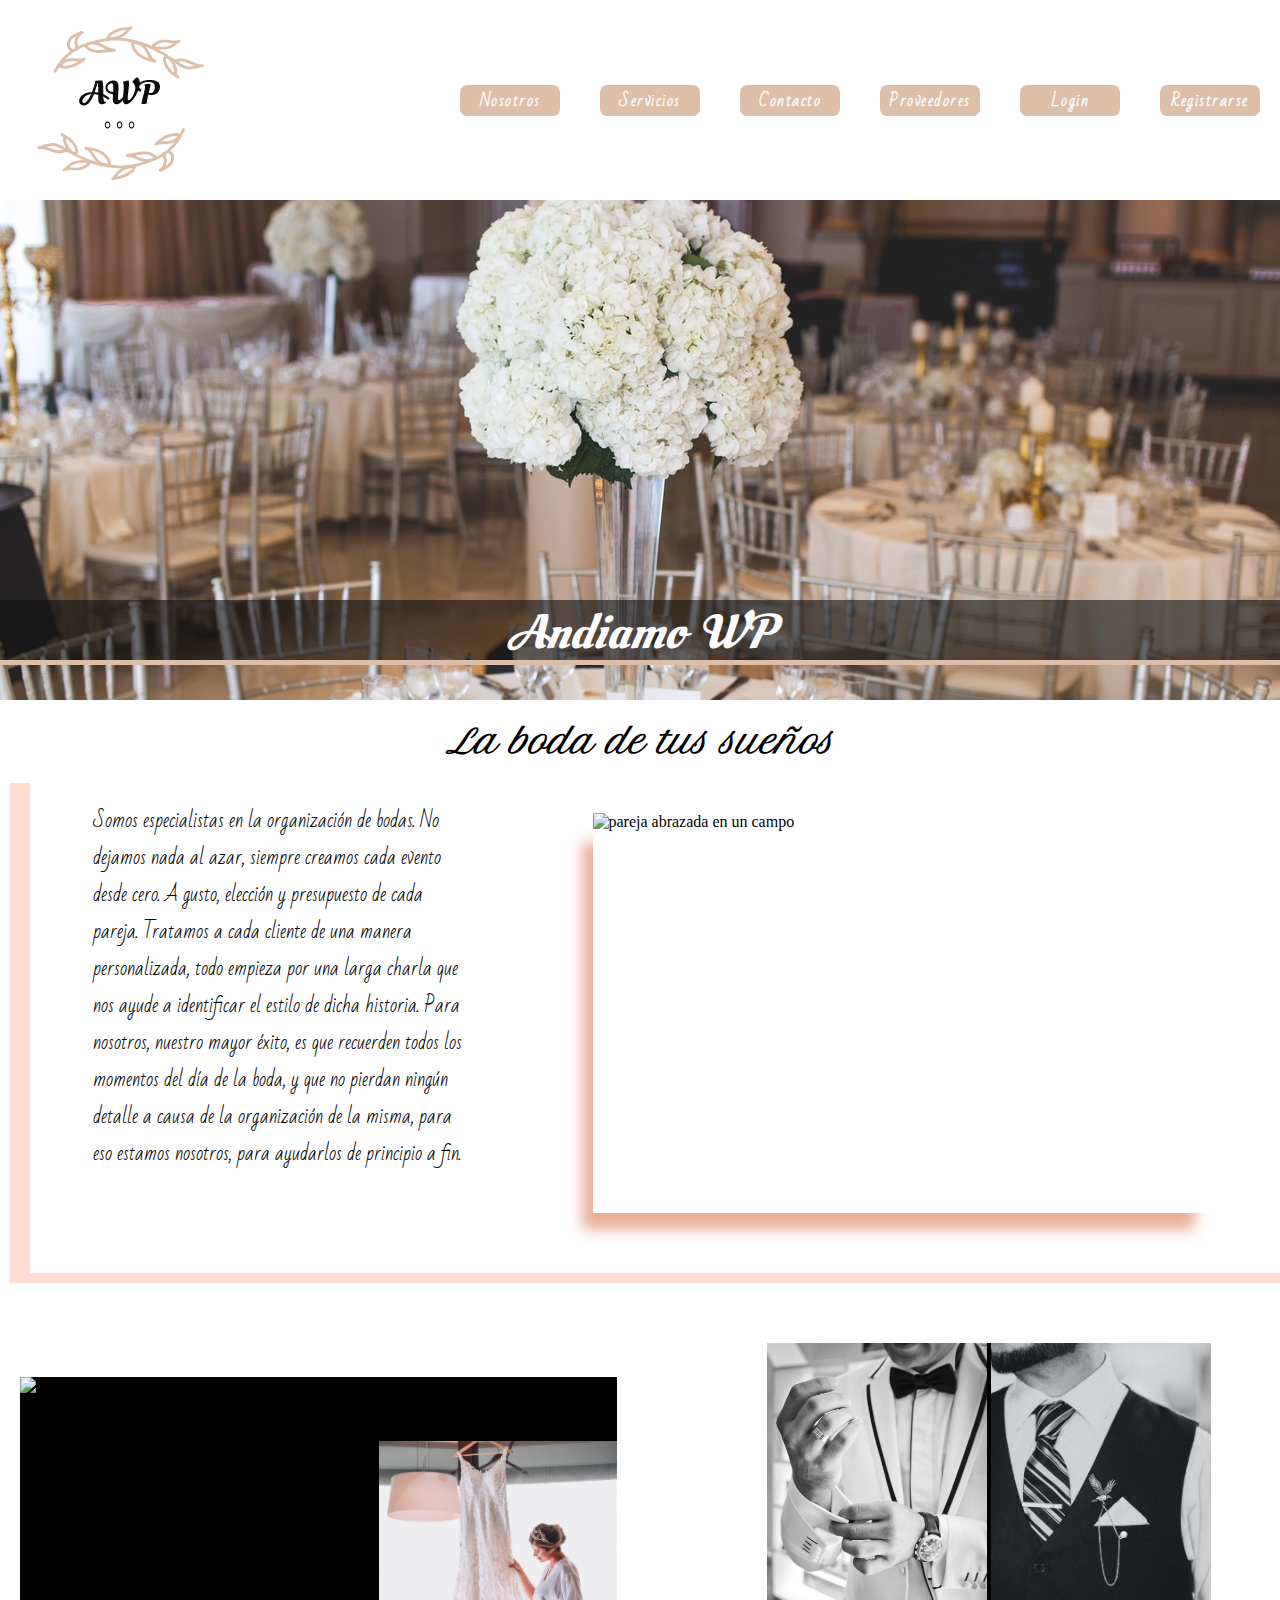
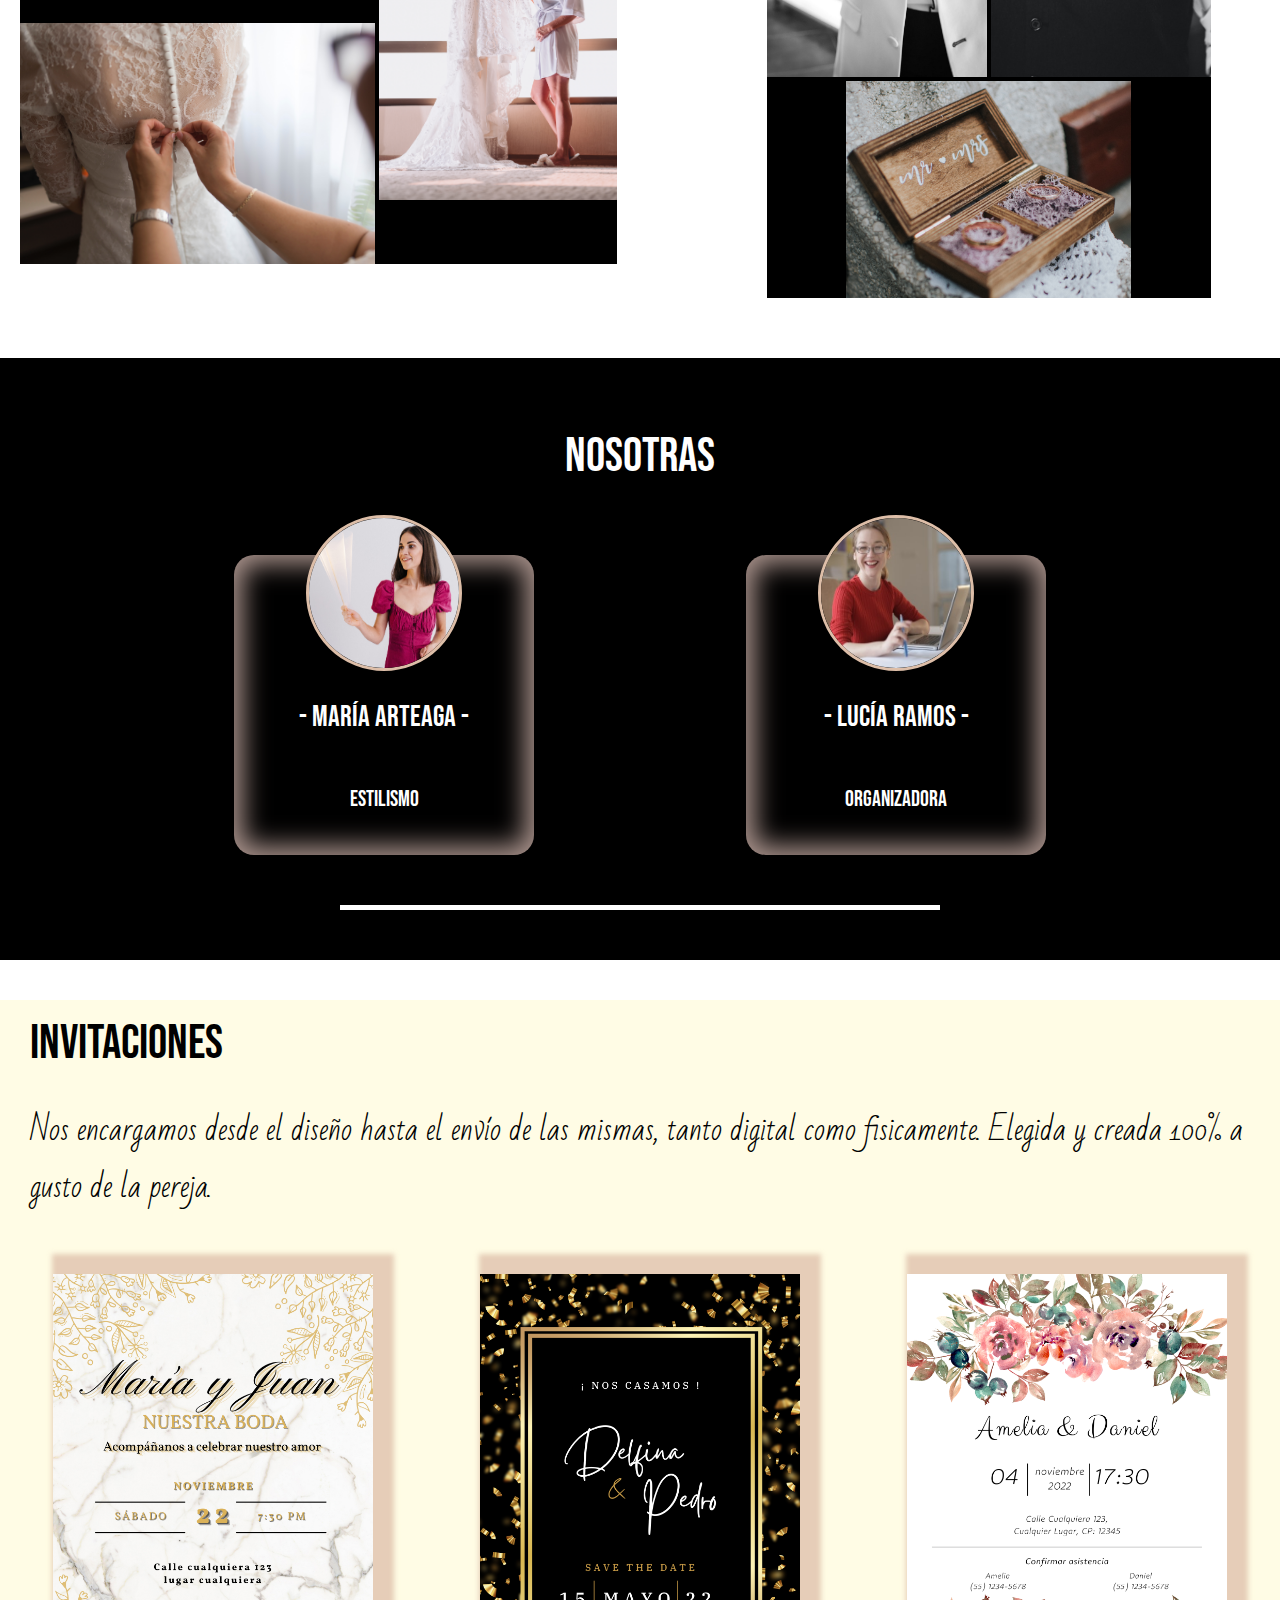
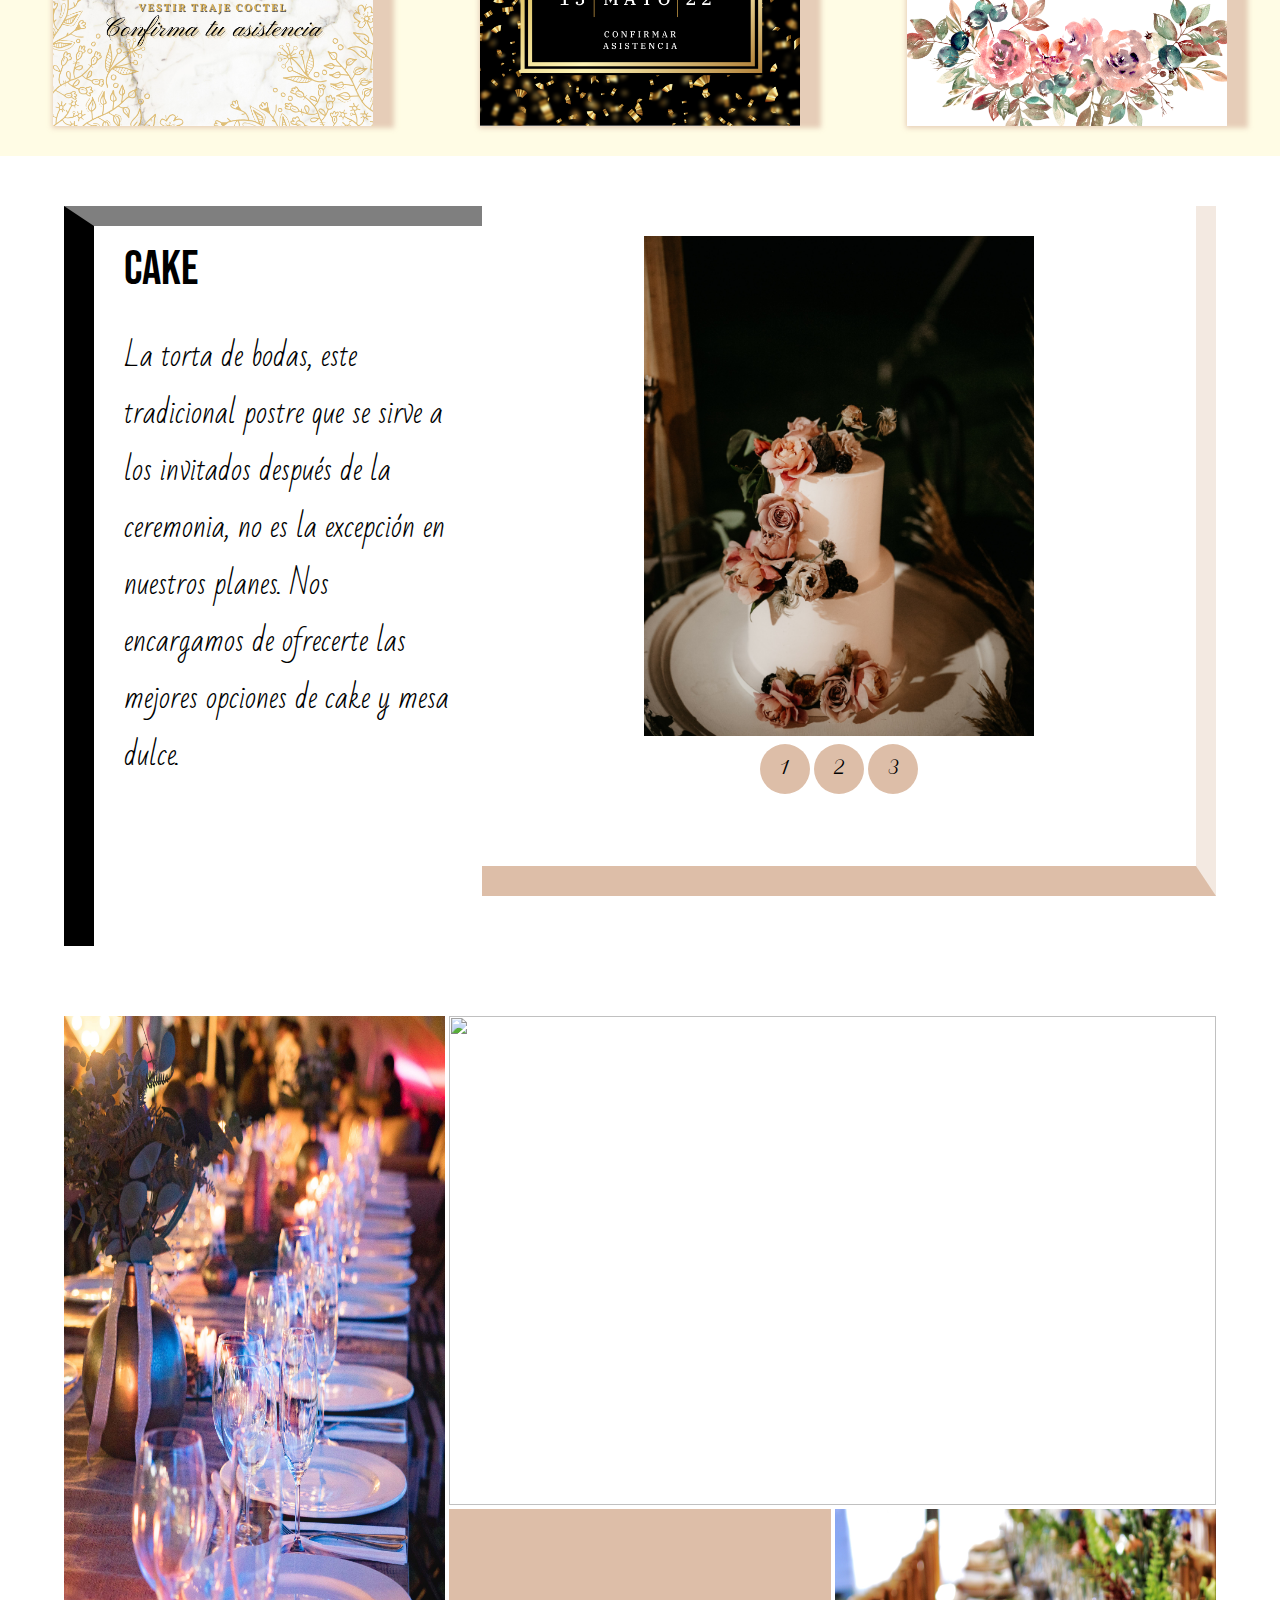
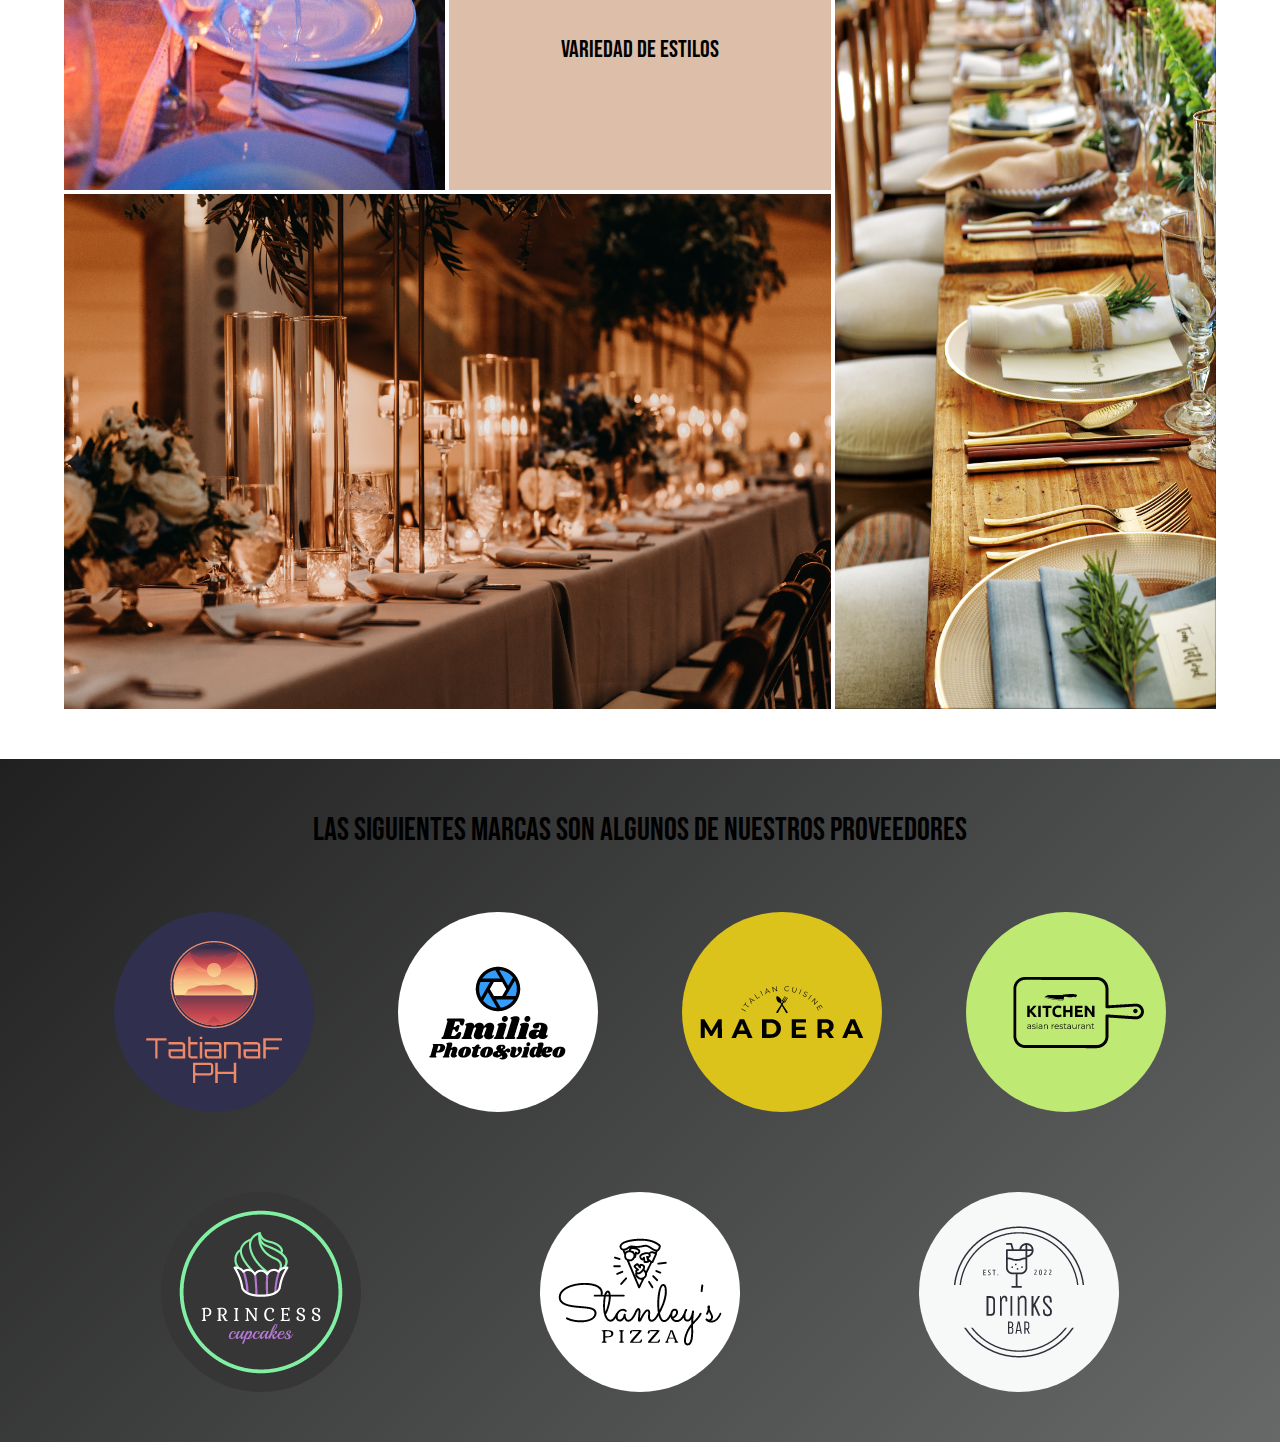
==== commit 31fc60b0: "add login y regis" ====
--- a/index.html
+++ b/index.html
@@ -21,7 +21,7 @@
 </head>
 <body>
     <header class="logo">
-        <img src="logogrande.png" alt="">
+        <img src="logogrande.png" alt="logo de la empresa">
         <nav>
             <label for="menu-toggle">
                 <div class="menu-button">
@@ -37,6 +37,8 @@
                 <li><a href="#invitaciones"> Servicios</a></li>
                 <li><a href=""> Contacto</a></li>
                 <li><a href="">Proveedores</a></li>
+                <li><a href="Login/index(2).html" target="_blank">Login</a></li>
+                <li><a href="Registrarse/index(3).html" target="_blank">Registrarse</a></li>
             </ul>
         </nav>
     </header>  
@@ -48,15 +50,15 @@
         <div class="novios">
             <p class="presentacion">Somos especialistas en la organización de bodas. No dejamos nada al azar, siempre creamos cada evento desde cero. A gusto, elección y presupuesto de cada pareja. Tratamos a cada cliente de una manera personalizada, todo empieza por una larga charla que nos ayude a identificar el estilo de dicha historia.
                 Para nosotros, nuestro mayor éxito, es que recuerden todos los momentos del día de la boda, y que no pierdan ningún detalle a causa de la organización de la misma, para eso estamos nosotros, para ayudarlos de principio a fin.</p>
-            <img src="pareja.jpg" alt="" id="ramo">  
+            <img src="webp.net-resizeimage.jpg" alt="pareja abrazada en un campo">  
         </div>
     </section> 
     <section class="trajes">
         <div>
              <div class="ambos">
-                <div class="ramo"><img src="zapatosramo.jpg" alt=""></div>
-                <div class="espalda"><img src="vestiatras.jpg" alt=""></div>
-                <div class="percha"><img src="vestipercha.jpg" alt=""></div>
+                <div class="ramo"><img src="zapatosramo.jpg" alt="ramo de novia y zapatos blancos"></div>
+                <div class="espalda"><img src="vestiatras.jpg" alt="novia de espaldas"></div>
+                <div class="percha"><img src="vestipercha.jpg" alt="novia mirando vestido colgado"></div>
             </div>
         </div>
            <div>
--- a/index.css
+++ b/index.css
@@ -10,15 +10,18 @@
 .logo{
     width: 100%;
     display: flex;
-    justify-content: space-around;
+    justify-content: space-between;
     align-items: center;
     box-sizing: border-box;
     background-color: white;
 }
+.logo img{
+    margin-left: 20px;
+}
 .toggle{
     display: flex;
     padding: 20px;
-    width: 300px;
+    width: auto;
     gap: 40px;
     justify-content: space-around;
     
@@ -37,6 +40,9 @@
     text-align: center;
     letter-spacing: 1.5px;
 }
+.toggle a:hover{
+    background-color: #dd9b6d;
+}
 .toggle li{
     list-style: none;
     
@@ -49,7 +55,7 @@
     display: flex;
     width: 100%;
     height: 500px;
-    background-image: url(centromesablanco1.jpg);
+    background-image: url(centromesablancodef.jpg);
     background-size: cover;
     background-repeat: no-repeat;
     background-position: center;
@@ -466,6 +472,9 @@
 
     
   @media (max-width:1200px){
+    .logo img{
+        margin-left: 0;
+    }
     .novios{
         flex-direction: column;
         align-items: center;
@@ -506,10 +515,23 @@
         height: auto;
     }
 }
+@media (max-width:1050px){
+    .logo img{
+        margin-left: 0;
+    }
+    .toggle{
+        gap: 20px;
+    }
+    }
+
 @media (max-width:992px){
+    .logo{
+        justify-content: space-around;
+    }
     .logo img{
         width: 150px;
         height: 150px;
+        margin-left: 0;
     }
     .menu-button{
         margin-top: 0px;
@@ -567,34 +589,7 @@
     .marcas{
         gap: 30px;
     }
-    /*.mesas {
-        display: flex;
-        box-sizing: border-box;
-        align-items: center;
-        max-height: 1500px;
-        width: 100%;
-        flex-direction: column;
-        border-top: 5px solid black;
-        border-bottom: 5px solid black;
-        padding-top: 15px;
-        padding-bottom: 15px;
-        
-    }
-    .div1, .div4{
-        width: 200px;
-        height: 300px;
-    }
-    .div2, .div3{
-        width: 400px;
-        height: 250px;
-    }
-    .div5{
-        width: 100%;
-        height: 40px;
-    }
-    .div5 h2{
-        font-size: 1.2rem;
-    }*/
+    
     
 }
     
@@ -622,7 +617,18 @@
     .invitacion img{
         width: 70%;
     }
-    
+    .trajes{
+        gap: 15px;
+    }
+    .ambos{
+        width: 100%;
+        gap: 4px 4px;
+
+    }
+    .el{
+        width: 100%;
+        gap: 4px 4px;
+    }
 }
 @media (max-width:530px){
     .nosotras{
@@ -631,9 +637,7 @@
     }
 }
 @media (max-width:450px){
-    /*.div2, .div3{
-        width: 100%;
-    }*/
+    
     .marcas img{
         width: 100px;
         height: 100px;
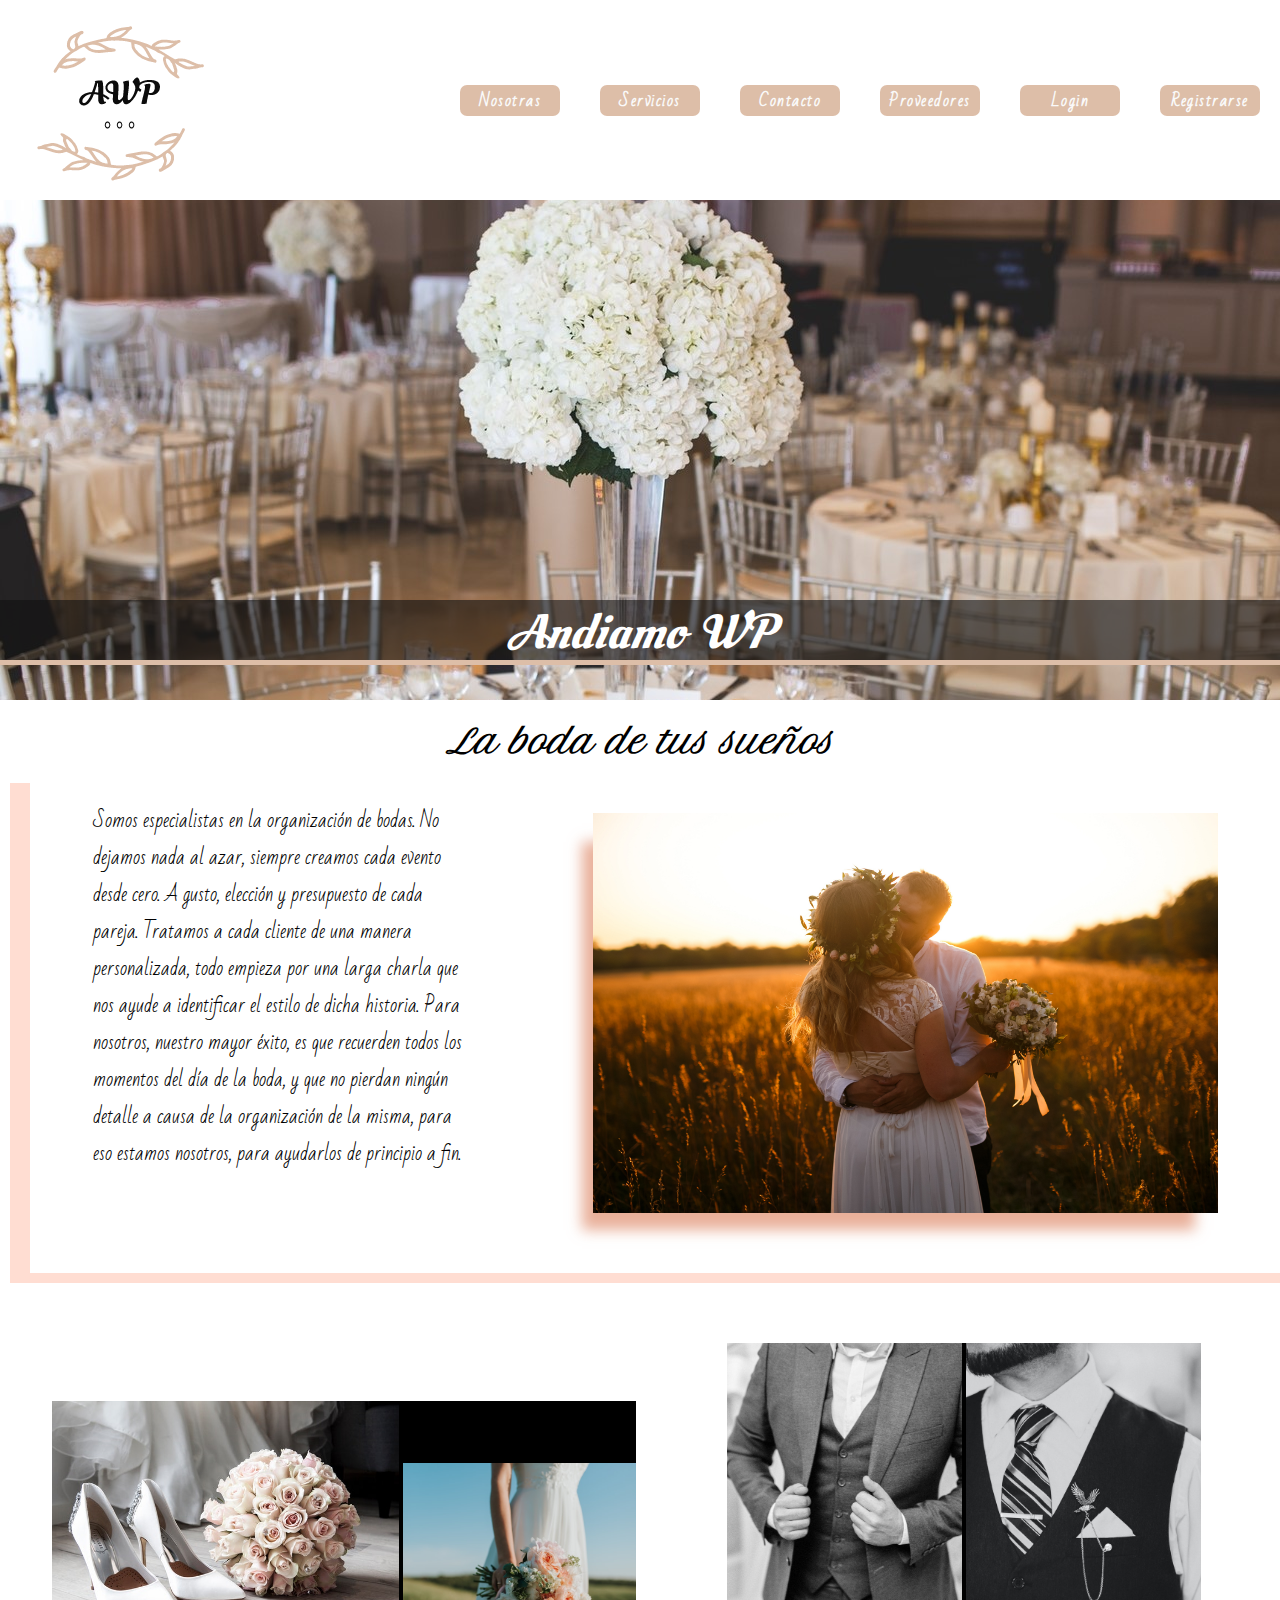
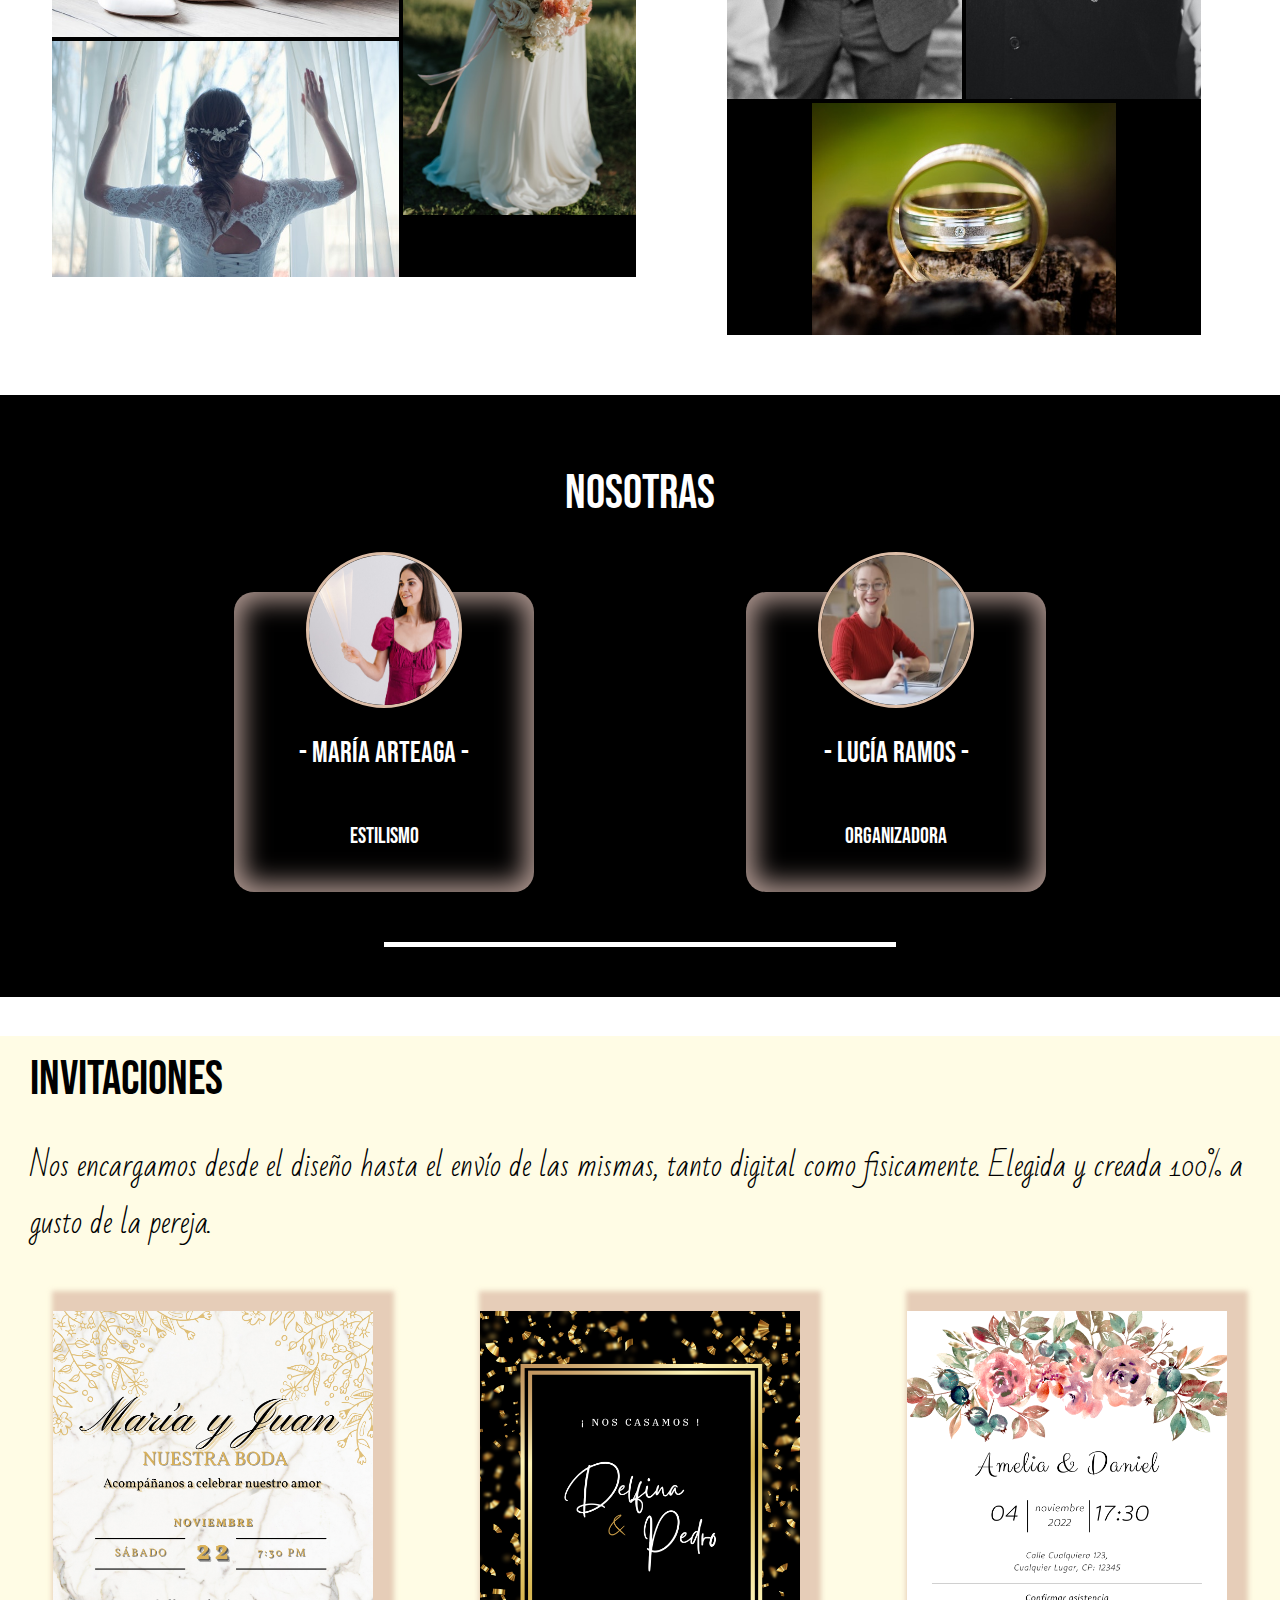
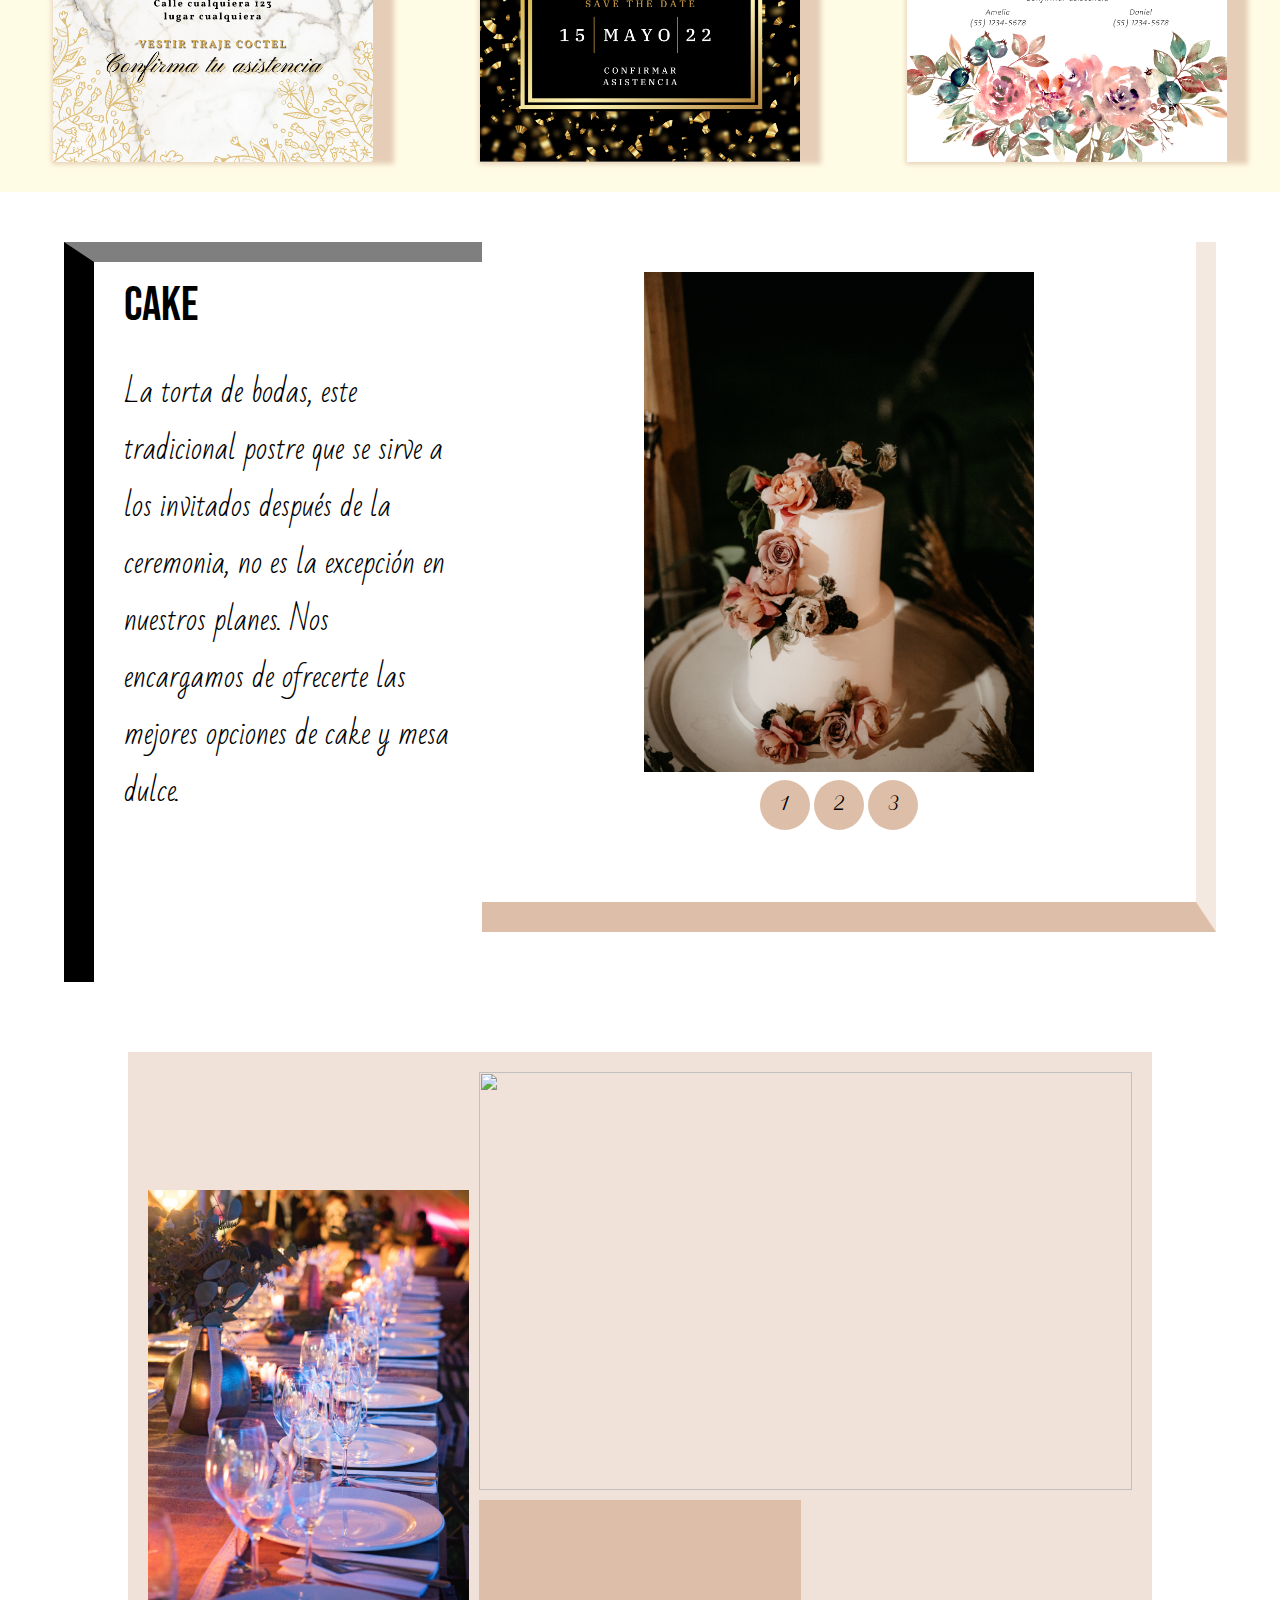
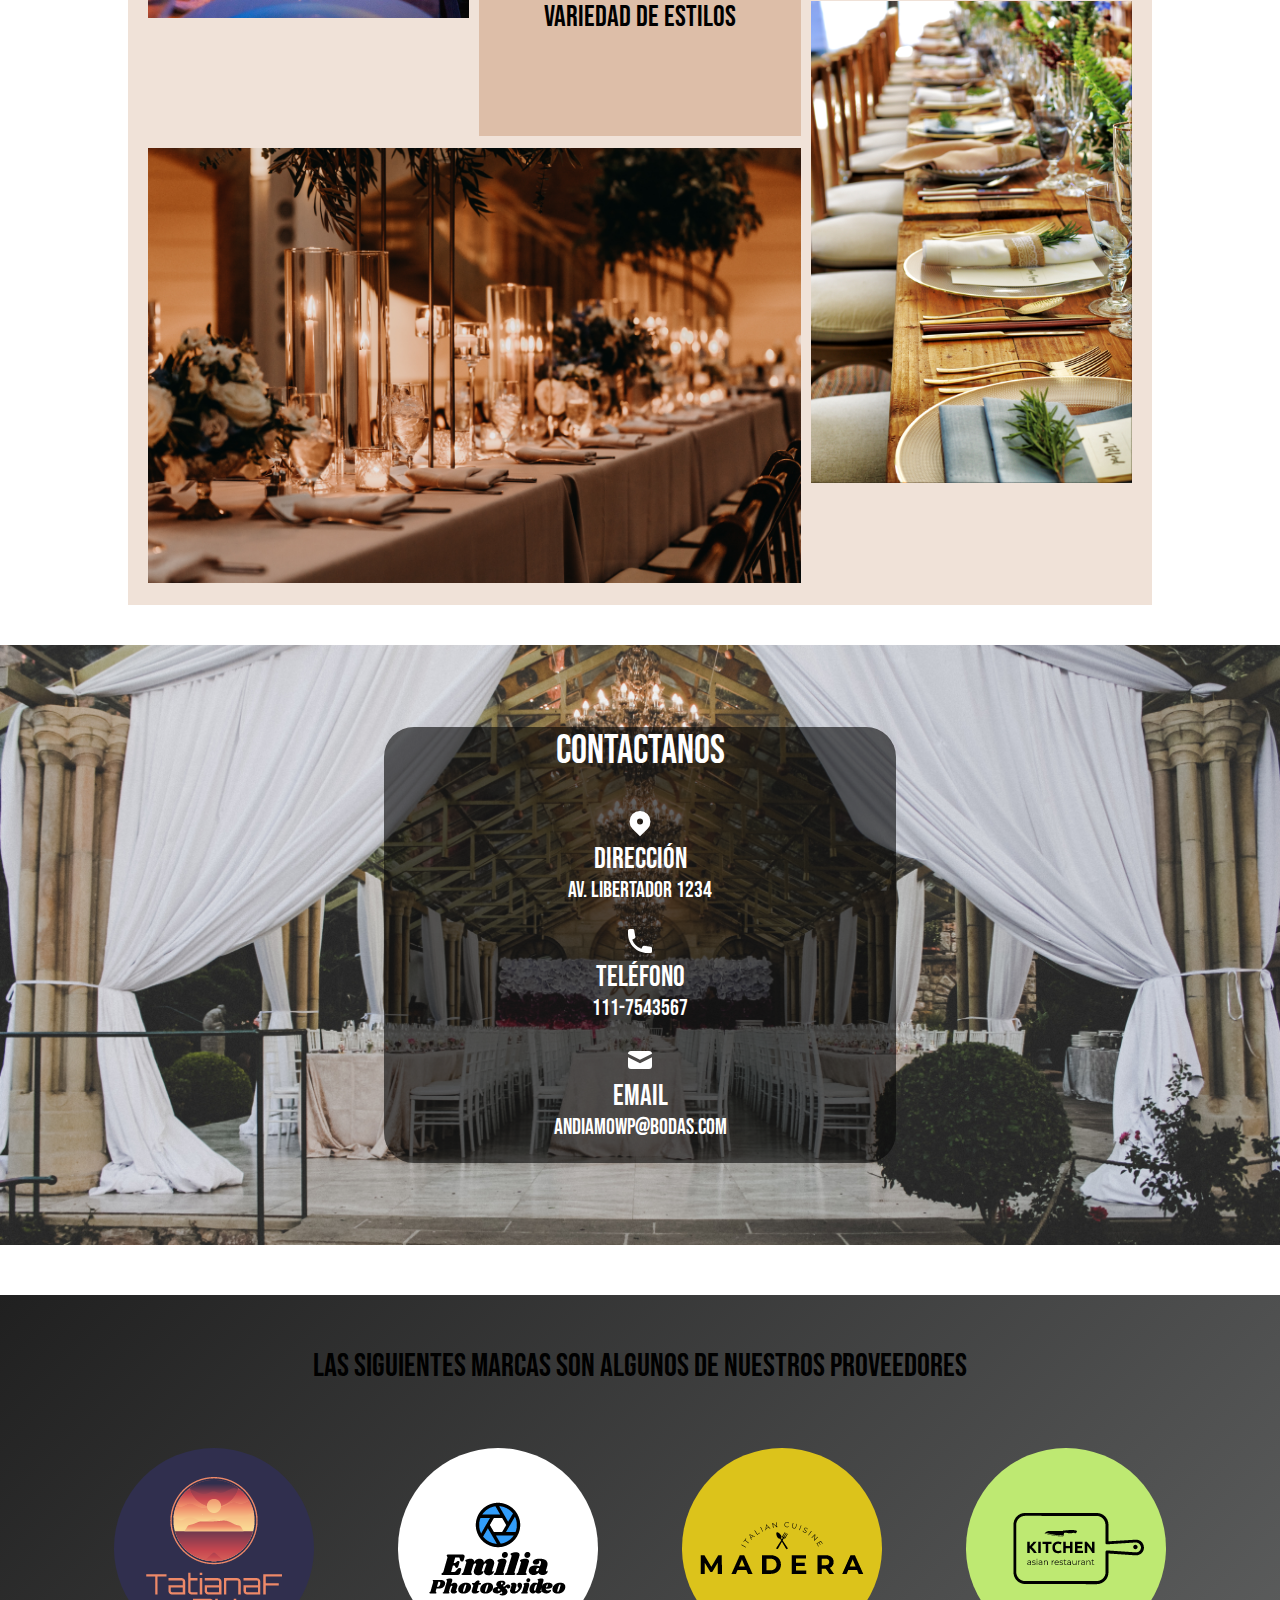
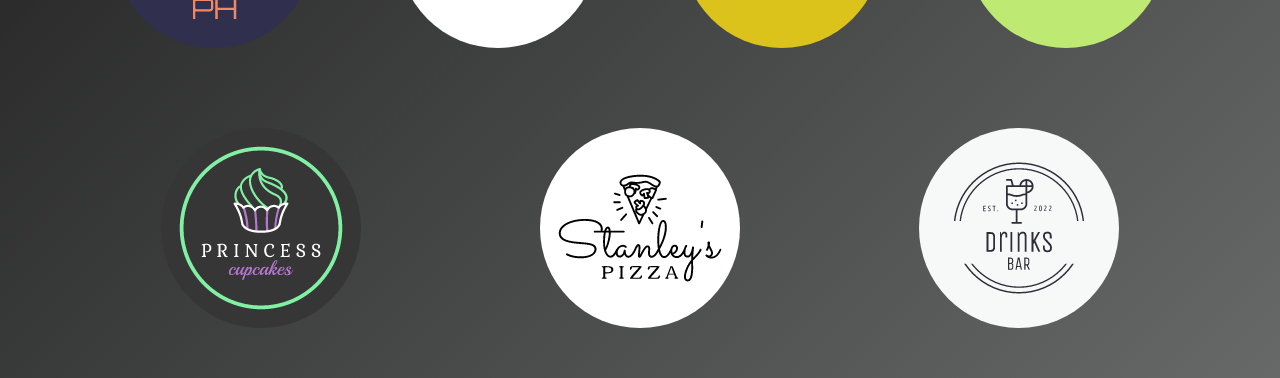
==== commit f4c9731e: "cambie grid" ====
--- a/index.html
+++ b/index.html
@@ -33,10 +33,10 @@
             </label>
             <input type="checkbox" id="menu-toggle" class="menu-toggle">
             <ul class="toggle">
-                <li><a href="#nosotros"> Nosotros</a></li>
+                <li><a href="#nosotras"> Nosotras</a></li>
                 <li><a href="#invitaciones"> Servicios</a></li>
-                <li><a href=""> Contacto</a></li>
-                <li><a href="">Proveedores</a></li>
+                <li><a href="#contactanos"> Contacto</a></li>
+                <li><a href="#proveedores">Proveedores</a></li>
                 <li><a href="Login/index(2).html" target="_blank">Login</a></li>
                 <li><a href="Registrarse/index(3).html" target="_blank">Registrarse</a></li>
             </ul>
@@ -46,26 +46,26 @@
             <p class="marca">Andiamo  WP</p>    
         </div>
     <section>
-        <h1 id="nosotros">La boda de tus sueños</h1>
+        <h1 id="nosotras">La boda de tus sueños</h1>
         <div class="novios">
             <p class="presentacion">Somos especialistas en la organización de bodas. No dejamos nada al azar, siempre creamos cada evento desde cero. A gusto, elección y presupuesto de cada pareja. Tratamos a cada cliente de una manera personalizada, todo empieza por una larga charla que nos ayude a identificar el estilo de dicha historia.
                 Para nosotros, nuestro mayor éxito, es que recuerden todos los momentos del día de la boda, y que no pierdan ningún detalle a causa de la organización de la misma, para eso estamos nosotros, para ayudarlos de principio a fin.</p>
-            <img src="webp.net-resizeimage.jpg" alt="pareja abrazada en un campo">  
+            <img src="pareja.jpg" alt="pareja abrazada en un campo">  
         </div>
     </section> 
     <section class="trajes">
-        <div>
+        <div class="ellos">
              <div class="ambos">
-                <div class="ramo"><img src="zapatosramo.jpg" alt="ramo de novia y zapatos blancos"></div>
-                <div class="espalda"><img src="vestiatras.jpg" alt="novia de espaldas"></div>
-                <div class="percha"><img src="vestipercha.jpg" alt="novia mirando vestido colgado"></div>
+                <div class="ramo"><img src="ramo2.jpg" alt="ramo de novia y zapatos blancos"></div>
+                <div class="espalda"><img src="noviaventana.jpg" alt="novia de espaldas"></div>
+                <div class="percha"><img src="vestiafuera.jpg" alt="novia mirando vestido colgado"></div>
             </div>
         </div>
-           <div>
+           <div class="ellos">
              <div class="el">
-                <div class="trajeb"><img src="trajeblanco.jpg" alt=""></div>
-                <div class="chaleco"><img src="trajeave.jpg" alt=""></div>
-                <div class="anillos"><img src="anillos2.jpg" alt=""></div>
+                <div class="trajeb"><img src="trajegris.jpg" alt=""></div>
+                <div class="chaleco"><img src="ave2.jpg" alt=""></div>
+                <div class="anillos"><img src="ani.jpg" alt=""></div>
               </div>
            </div>
            
@@ -138,8 +138,22 @@
             <div class="div3"><img src="velas2.jpg" alt=""></div>
             </div>
     </section> 
-    
-    <section class="proveedores">
+    <section class="containercontact">
+            <div class="iconos">
+                <h2 id="contactanos">Contactanos</h2>
+                <i><svg class="w-6 h-6" fill="currentColor" viewBox="0 0 20 20" xmlns="http://www.w3.org/2000/svg"><path fill-rule="evenodd" d="M5.05 4.05a7 7 0 119.9 9.9L10 18.9l-4.95-4.95a7 7 0 010-9.9zM10 11a2 2 0 100-4 2 2 0 000 4z" clip-rule="evenodd"></path></svg></i>
+                <h4>Dirección</h4>
+                <p>Av. Libertador 1234</p>
+                <i><svg class="w-6 h-6" fill="currentColor" viewBox="0 0 20 20" xmlns="http://www.w3.org/2000/svg"><path d="M2 3a1 1 0 011-1h2.153a1 1 0 01.986.836l.74 4.435a1 1 0 01-.54 1.06l-1.548.773a11.037 11.037 0 006.105 6.105l.774-1.548a1 1 0 011.059-.54l4.435.74a1 1 0 01.836.986V17a1 1 0 01-1 1h-2C7.82 18 2 12.18 2 5V3z"></path></svg></i>
+                <h4>Teléfono</h4>
+                <p>111-7543567</p>
+                <i><svg class="w-6 h-6" fill="currentColor" viewBox="0 0 20 20" xmlns="http://www.w3.org/2000/svg"><path d="M2.003 5.884L10 9.882l7.997-3.998A2 2 0 0016 4H4a2 2 0 00-1.997 1.884z"></path><path d="M18 8.118l-8 4-8-4V14a2 2 0 002 2h12a2 2 0 002-2V8.118z"></path></svg></i>
+                <h4>Email</h4>
+                <p>andiamowp@bodas.com</p>
+            </div>
+       
+    </section>
+    <section class="proveedores" id="proveedores">
         <p>Las siguientes marcas son algunos de nuestros proveedores</p>
         <div class="marcas">
             <img src="tatiflogo.png" alt="">
--- a/index.css
+++ b/index.css
@@ -1,13 +1,15 @@
-html{
+html {
     scroll-behavior: smooth;
 }
-body{
+
+body {
     background-color: white;
     margin: 0;
     scroll-behavior: smooth;
-    
-}
-.logo{
+
+}
+
+.logo {
     width: 100%;
     display: flex;
     justify-content: space-between;
@@ -15,18 +17,21 @@
     box-sizing: border-box;
     background-color: white;
 }
-.logo img{
+
+.logo img {
     margin-left: 20px;
 }
-.toggle{
+
+.toggle {
     display: flex;
     padding: 20px;
     width: auto;
     gap: 40px;
     justify-content: space-around;
-    
-}
-.toggle a{
+
+}
+
+.toggle a {
     list-style: none;
     text-decoration: none;
     display: flex;
@@ -40,18 +45,22 @@
     text-align: center;
     letter-spacing: 1.5px;
 }
-.toggle a:hover{
+
+.toggle a:hover {
     background-color: #dd9b6d;
 }
-.toggle li{
+
+.toggle li {
     list-style: none;
-    
-}
-.logo input{
+
+}
+
+.logo input {
     display: none;
-    
-}
-.nombre{
+
+}
+
+.nombre {
     display: flex;
     width: 100%;
     height: 500px;
@@ -59,10 +68,10 @@
     background-size: cover;
     background-repeat: no-repeat;
     background-position: center;
-    
-}
-
-.marca{
+
+}
+
+.marca {
     font-family: 'Oleo Script Swash Caps', cursive;
     display: inline-block;
     width: 100%;
@@ -76,15 +85,17 @@
     word-spacing: 4px;
     font-style: oblique;
 }
-h1{
-    text-align:left;
+
+h1 {
+    text-align: left;
     font-family: 'Petit Formal Script', cursive;
     font-style: oblique;
     font-size: 2rem;
     text-align: center;
 
 }
-.novios{
+
+.novios {
     display: flex;
     justify-content: space-around;
     width: auto;
@@ -93,25 +104,28 @@
     margin-left: 10px;
     border-left: 20px solid #ffddd2;
     border-bottom: 10px solid #ffddd2;
-    
-}
-.novios img{
+
+}
+
+.novios img {
     width: 50%;
     height: 400px;
     margin-top: 30px;
-    box-shadow: -17px 23px 13px -6px rgba(226,149,120,0.75);
-    -webkit-box-shadow: -17px 23px 13px -6px rgba(226,149,120,0.75);
-    -moz-box-shadow: -17px 23px 13px -6px rgba(226,149,120,0.75);
-    box-sizing: border-box;
-}
-.presentacion{
+    box-shadow: -17px 23px 13px -6px rgba(226, 149, 120, 0.75);
+    -webkit-box-shadow: -17px 23px 13px -6px rgba(226, 149, 120, 0.75);
+    -moz-box-shadow: -17px 23px 13px -6px rgba(226, 149, 120, 0.75);
+    box-sizing: border-box;
+}
+
+.presentacion {
     width: 30%;
     font-family: 'Bad Script', cursive;
     font-size: 1.2rem;
     font-weight: 200;
     box-sizing: border-box;
 }
-.trajes{
+
+.trajes {
     width: 100%;
     height: auto;
     display: flex;
@@ -123,61 +137,83 @@
     margin-bottom: 40px;
     padding: 20px;
 }
-
-.ambos {  
+.ellos{
+    display: flex;
+    align-items: center;
+}
+.ambos {
     display: grid;
     background-color: black;
-    width: 80%;
+    width: 90%;
+    margin: auto;
     grid-template-columns: 1fr 1.4fr 0.6fr 1fr;
     grid-template-rows: 0.5fr 1.5fr 1.5fr 0.5fr;
     gap: 4px 4px;
     grid-auto-flow: row;
     box-sizing: border-box;
     grid-template-areas:
-      "ramo ramo . ."
-      "ramo ramo percha percha"
-      "espalda espalda percha percha"
-      "espalda espalda . .";
-  }
-
-.ramo { grid-area: ramo; }
-.espalda { grid-area: espalda; }
-.percha { grid-area: percha; }
-  
-.el {  
+        "ramo ramo . ."
+        "ramo ramo percha percha"
+        "espalda espalda percha percha"
+        "espalda espalda . .";
+}
+
+.ramo {
+    grid-area: ramo;
+}
+
+.espalda {
+    grid-area: espalda;
+}
+
+.percha {
+    grid-area: percha;
+}
+
+.el {
     display: grid;
+    align-self: center;
     background-color: black;
-    width: 90%;
+    margin: auto;
+    width: 80%;
     grid-template-columns: 0.7fr 1.3fr 1.3fr 0.7fr;
     grid-template-rows: 1fr 0.9fr 0.5fr 1.6fr;
     gap: 4px 4px;
     grid-auto-columns: auto;
     grid-auto-flow: auto;
     grid-template-areas:
-      "trajeb trajeb chaleco chaleco"
-      "trajeb trajeb chaleco chaleco"
-      "trajeb trajeb chaleco chaleco"
-      ". anillos anillos .";
-    box-sizing: border-box;
-}
+        "trajeb trajeb chaleco chaleco"
+        "trajeb trajeb chaleco chaleco"
+        "trajeb trajeb chaleco chaleco"
+        ". anillos anillos .";
+    box-sizing: border-box;
+}
+
 .el img {
     width: 100%;
     height: 100%;
     object-fit: cover;
 }
+
 .ambos img {
     width: 100%;
     height: 100%;
     object-fit: cover;
 }
-.trajeb { grid-area: trajeb; }
-  
-.chaleco { grid-area: chaleco; }
-  
-.anillos { grid-area: anillos; }
-  
-
-.cards{
+
+.trajeb {
+    grid-area: trajeb;
+}
+
+.chaleco {
+    grid-area: chaleco;
+}
+
+.anillos {
+    grid-area: anillos;
+}
+
+.cards {
     display: flex;
     flex-direction: column;
     background-color: black;
@@ -185,7 +221,8 @@
     height: auto;
     box-sizing: border-box;
 }
-.cards h2{
+
+.cards h2 {
     color: white;
     font-family: 'Bebas Neue', cursive;
     font-weight: 200;
@@ -194,8 +231,9 @@
     text-align: center;
     box-sizing: border-box;
 }
-.divide{
-    width: 600px;
+
+.divide {
+    width: 40%;
     height: 5px;
     align-self: center;
     background-color: white;
@@ -203,7 +241,7 @@
     margin-top: 50px;
 }
 
-.nosotras{
+.nosotras {
     display: flex;
     width: 80%;
     margin: auto;
@@ -211,27 +249,30 @@
     justify-content: space-around;
     align-items: center;
     box-sizing: border-box;
-    
-}
-.card-nosotras{
+
+}
+
+.card-nosotras {
     display: flex;
     flex-direction: column;
     align-items: center;
     width: 300px;
     height: 300px;
     border-radius: 20px;
-    box-shadow: 0px 0px 26px 9px rgba(255,221,210,0.67) inset;
-    -webkit-box-shadow: 0px 0px 26px 9px rgba(255,221,210,0.67) inset;
-    -moz-box-shadow: 0px 0px 26px 9px rgba(255,221,210,0.67) inset;
+    box-shadow: 0px 0px 26px 9px rgba(255, 221, 210, 0.67) inset;
+    -webkit-box-shadow: 0px 0px 26px 9px rgba(255, 221, 210, 0.67) inset;
+    -moz-box-shadow: 0px 0px 26px 9px rgba(255, 221, 210, 0.67) inset;
     color: white;
     font-size: 1.4rem;
     font-family: 'Bebas Neue', cursive;
     font-weight: 200;
 }
-.nombreapellido{
+
+.nombreapellido {
     font-size: 1.8rem;
 }
-.card-nosotras img{
+
+.card-nosotras img {
     width: 150px;
     height: 150px;
     margin-top: -40px;
@@ -239,41 +280,43 @@
     border: #ddbea8 3px solid;
 }
 
-.invitacion{
+.invitacion {
     display: flex;
     justify-content: space-around;
     padding-bottom: 30px;
     align-items: center;
 }
 
-.invitacion img{
+.invitacion img {
     width: 25%;
     height: auto;
-    box-shadow: 10px -9px 5px 11px rgba(221,190,168,0.75);
-    -webkit-box-shadow: 10px -9px 5px 11px rgba(221,190,168,0.75);
-    -moz-box-shadow: 10px -9px 5px 11px rgba(221,190,168,0.75);
-}
+    box-shadow: 10px -9px 5px 11px rgba(221, 190, 168, 0.75);
+    -webkit-box-shadow: 10px -9px 5px 11px rgba(221, 190, 168, 0.75);
+    -moz-box-shadow: 10px -9px 5px 11px rgba(221, 190, 168, 0.75);
+}
+
 .invi {
     background-color: #FFFCE5;
 }
-.invi h2{
+
+.invi h2 {
     font-family: 'Bebas Neue', cursive;
     font-weight: 200;
     font-size: 3rem;
     padding-left: 30px;
     padding-top: 15px;
     margin-bottom: 0;
-    
-}
-
-.invi p{
+
+}
+
+.invi p {
     font-family: 'Bad Script', cursive;
     font-size: 1.8rem;
     padding: 30px;
     margin-top: 0;
 }
 
-.cake{
+.cake {
     display: flex;
     margin: auto;
     width: 90%;
@@ -283,7 +326,7 @@
     margin-bottom: 70px;
 }
 
-.explicacion{
+.explicacion {
     display: flex;
     flex-direction: column;
     width: 50%;
@@ -291,14 +334,16 @@
     border-top: solid 20px rgba(0, 0, 0, 0.5);
     border-left: solid 30px black;
 }
-.explicacion p{
+
+.explicacion p {
     font-family: 'Bad Script', cursive;
     font-size: 1.8rem;
     padding: 30px;
     margin-top: 0;
-    
-}
-.explicacion h2{
+
+}
+
+.explicacion h2 {
     font-family: 'Bebas Neue', cursive;
     font-weight: 200;
     font-size: 3rem;
@@ -306,9 +351,10 @@
     padding-top: 15px;
     margin-bottom: 0;
     margin-top: 0;
-    
-}
-.container{
+
+}
+
+.container {
     background-color: white;
     width: 80%;
     height: 600px;
@@ -316,23 +362,24 @@
     border-bottom: solid 30px #ddbea8;
     border-right: solid 20px #ddbea857;
     margin-bottom: 50px;
-    
-  }
-  
-  ul, li {
+
+}
+
+ul,
+li {
     padding: 0;
     margin: 0;
     list-style: none;
-      
-  }
-  
-  ul.slider{
+
+}
+
+ul.slider {
     position: relative;
     width: 100%;
     height: 500px;
-  }
-  
-  ul.slider li {
+}
+
+ul.slider li {
     position: absolute;
     left: 0px;
     top: 0px;
@@ -340,36 +387,36 @@
     width: inherit;
     height: inherit;
     transition: opacity .5s;
-    background:#fff;
-  }
-  
-  ul.slider li img{
+    background: #fff;
+}
+
+ul.slider li img {
     width: 100%;
     height: 500px;
     object-fit: contain;
-  }
-  
-  ul.slider li:first-child {
-    opacity: 1; 
-  }
-  
-  ul.slider li:target {
-    opacity: 1; 
-  }
-  
-  .menu{
+}
+
+ul.slider li:first-child {
+    opacity: 1;
+}
+
+ul.slider li:target {
+    opacity: 1;
+}
+
+.menu {
     text-align: center;
     margin: 8px;
     height: 40px;
-  }
-  
-  .menu li{
+}
+
+.menu li {
     display: inline-block;
     text-align: center;
     box-sizing: border-box;
-  }
-  
-  .menu li a{
+}
+
+.menu li a {
     display: inline-block;
     color: black;
     text-decoration: none;
@@ -381,159 +428,247 @@
     border-radius: 100%;
     font-family: 'Petit Formal Script', cursive;
     text-align: center;
-  }
-  .mesas {  
+}
+
+.mesas {
     display: grid;
-    width: 90%;
-    margin: auto;
+    width: 80%;
+    margin: auto;
+    padding: 20px;
+    box-sizing: border-box;
+    background-color: #ddbea871;
     grid-template-columns: 1fr 1fr 1fr;
     grid-template-rows: 1fr 0.9fr 1.1fr 1fr 1fr;
-    gap: 4px 4px;
+    gap: 10px 10px;
     grid-auto-flow: row;
     grid-template-areas:
-      "div1 div2 div2"
-      "div1 div2 div2"
-      "div1 div5 div4"
-      "div3 div3 div4"
-      "div3 div3 div4";
-  }
-  .mesas img{
+        "div1 div2 div2"
+        "div1 div2 div2"
+        "div1 div5 div4"
+        "div3 div3 div4"
+        "div3 div3 div4";
+}
+
+.mesas img {
     width: 100%;
     height: 100%;
-  }
-  .div1 { grid-area: div1; }
-  
-  .div2 { grid-area: div2; }
-  
-  .div3 { grid-area: div3; }
-  
-  .div4 { grid-area: div4; }
-  
-  .div5 { grid-area: div5; }
-  
-  .div5{
-        background-color: #ddbea8;
-        width: auto;
-        display: flex;
-        align-items: center;
-    }
-.div5 h2{
+    object-fit: contain;
+}
+
+.div1 {
+    grid-area: div1;
+}
+
+.div2 {
+    grid-area: div2;
+}
+
+.div3 {
+    grid-area: div3;
+}
+
+.div4 {
+    grid-area: div4;
+}
+
+.div5 {
+    grid-area: div5;
+}
+
+.div5 {
+    background-color: #ddbea8;
+    width: auto;
+    display: flex;
+    align-items: center;
+}
+
+.div5 h2 {
 
     display: flex;
     font-family: 'Bebas Neue', cursive;
     font-weight: 200;
-    font-size: 1.5rem;
-    box-sizing: border-box;
-    margin: auto;
-    text-align: center;
-    padding: 10px;
-    }
-
-.proveedores{
-        width: 100%;
-        font-family: 'Bebas Neue', cursive;
-        font-size: 2rem;
-        text-align: center;
-        padding: 20px;
-        box-sizing: border-box;
-        margin-top: 50px;
-        background: linear-gradient(-45deg, #2e2d2d, #5c5b5b, #7f8181, #202020);
-        background-size: 400% 400%;
-        animation: gradient 15s ease infinite;
-        
-    }
+    font-size: 1.8rem;
+    box-sizing: border-box;
+    margin: auto;
+    text-align: center;
     
+}
+
+.proveedores {
+    width: 100%;
+    font-family: 'Bebas Neue', cursive;
+    font-size: 2rem;
+    text-align: center;
+    padding: 20px;
+    box-sizing: border-box;
+    margin-top: 50px;
+    background: linear-gradient(-45deg, #2e2d2d, #5c5b5b, #7f8181, #202020);
+    background-size: 400% 400%;
+    animation: gradient 15s ease infinite;
+
+}
+
 @keyframes gradient {
-        0% {
-            background-position: 0% 50%;
-        }
-        50% {
-            background-position: 100% 50%;
-        }
-        100% {
-            background-position: 0% 50%;
-        }
-    }
-.marcas{
-        width: 90%;
-        margin: auto;
-        padding: 30px;
-        box-sizing: border-box;
-        display: flex;
-        justify-content: space-around;
-        flex-wrap: wrap;
-        gap: 80px;
-        align-self: center;    
-    }
-    .marcas img{
-        border-radius: 50%;
-    }
-    
-
-    
-  @media (max-width:1200px){
-    .logo img{
+    0% {
+        background-position: 0% 50%;
+    }
+
+    50% {
+        background-position: 100% 50%;
+    }
+
+    100% {
+        background-position: 0% 50%;
+    }
+}
+
+.marcas {
+    width: 90%;
+    margin: auto;
+    padding: 30px;
+    box-sizing: border-box;
+    display: flex;
+    justify-content: space-around;
+    flex-wrap: wrap;
+    gap: 80px;
+    align-self: center;
+}
+
+.marcas img {
+    border-radius: 50%;
+}
+
+.containercontact {
+    display: flex;
+    align-items: center;
+    margin-top: 40px;
+    width: 100%;
+    height: 600px;
+    background-image: url(ceremonialuz.jpg);
+    background-repeat: no-repeat;
+    background-size: cover;
+    background-position: center;
+}
+
+.iconos {
+    display: flex;
+    flex-direction: column;
+    color: white;
+    background-color: rgba(7, 7, 7, 0.61);
+    margin: auto;
+    width: 40%;
+    height: auto;
+    justify-content: space-around;
+    align-items: center;
+    box-sizing: border-box;
+    border-radius: 30px;
+
+}
+
+.iconos svg {
+    width: 30px;
+    height: 30px;
+    margin-bottom: 0;
+}
+
+.iconos h2 {
+    font-family: 'Bebas Neue', cursive;
+    font-size: 2.5rem;
+    font-weight: 300;
+    margin-top: 0px;
+}
+
+.iconos h4 {
+    font-family: 'Bebas Neue', cursive;
+    font-size: 1.8rem;
+    font-weight: 300;
+    margin-top: 0;
+    margin-bottom: 0;
+}
+
+.iconos p {
+    font-family: 'Bebas Neue', cursive;
+    font-size: 1.4rem;
+    font-weight: 300;
+    margin-top: 0;
+
+}
+
+
+@media (max-width:1200px) {
+    .logo img {
         margin-left: 0;
     }
-    .novios{
+
+    .novios {
         flex-direction: column;
         align-items: center;
         height: auto;
     }
-    .novios img{
+
+    .novios img {
         width: 70%;
         height: auto;
         margin-top: 20px;
         margin-bottom: 20px;
     }
-    .presentacion{
+
+    .presentacion {
         width: 80%;
     }
-    
-    .cake{
+
+    .cake {
         flex-direction: column;
-        align-items: center ;
+        align-items: center;
         width: 100%;
         margin: 30px 0px 30px 0px;
     }
-    .explicacion{
+
+    .explicacion {
         width: 90%;
         border-top: solid 20px rgba(0, 0, 0, 0.5);
         border-left: solid 20px black;
     }
-    .conteiner{
+
+    .conteiner {
         width: 80%;
         height: auto;
         box-sizing: border-box;
-        
-    }
-    .slider{
-        width:100%;
-    }
-    .slider img{
+
+    }
+
+    .slider {
+        width: 100%;
+    }
+
+    .slider img {
         width: auto;
         height: auto;
     }
 }
-@media (max-width:1050px){
-    .logo img{
+
+@media (max-width:1050px) {
+    .logo img {
         margin-left: 0;
     }
-    .toggle{
+
+    .toggle {
         gap: 20px;
     }
-    }
-
-@media (max-width:992px){
-    .logo{
+}
+
+@media (max-width:992px) {
+    .logo {
         justify-content: space-around;
     }
-    .logo img{
+
+    .logo img {
         width: 150px;
         height: 150px;
         margin-left: 0;
     }
-    .menu-button{
+
+    .menu-button {
         margin-top: 0px;
         margin-right: 20px;
         float: right;
@@ -547,18 +682,21 @@
         border-radius: 7px;
         background: #ddbea8;
         cursor: pointer;
-        
-    }
-    .menu-button span{
+
+    }
+
+    .menu-button span {
         width: 30px;
         height: 2px;
         background: black;
     }
-    .menu-toggle{
+
+    .menu-toggle {
         display: none;
-    
-    }
-    .toggle{
+
+    }
+
+    .toggle {
         display: none;
         text-align: center;
         background: #ddbea8;
@@ -571,76 +709,83 @@
         z-index: 9999;
 
     }
-    .toggle li{
+
+    .toggle li {
         list-style: none;
         display: block;
         padding: 10px;
         color: #fafafa;
         text-align: center;
-        
-    }
-    .menu-toggle:checked + .toggle{
+
+    }
+
+    .menu-toggle:checked+.toggle {
         display: block;
     }
-    .marcas img{
+
+    .marcas img {
         width: 120px;
         height: 120px;
     }
-    .marcas{
+
+    .marcas {
         gap: 30px;
     }
-    
-    
-}
-    
-@media (max-width:800px){
-    
-    .card-nosotras{
+
+
+}
+
+@media (max-width:800px) {
+
+    .card-nosotras {
         width: 200px;
-        height: 200px;  
-    }
-    .card-nosotras img{
+        height: 200px;
+    }
+
+    .card-nosotras img {
         width: 80px;
         height: 80px;
         margin-top: -40px;
     }
-}   
-        
-@media (max-width:770px){
-    
-    .novios img{
+}
+
+@media (max-width:770px) {
+
+    .novios img {
         width: 90%;
     }
-    .invitacion{
+
+    .invitacion {
         flex-direction: column;
     }
-    .invitacion img{
+
+    .invitacion img {
         width: 70%;
     }
-    .trajes{
+
+    .trajes {
         gap: 15px;
     }
-    .ambos{
+    .div5 h2{
+        font-size: 1.4rem;
+    }
+    .iconos {
+        width: 60%;
+    }
+}
+
+@media (max-width:530px) {
+    .nosotras {
         width: 100%;
-        gap: 4px 4px;
-
-    }
-    .el{
-        width: 100%;
-        gap: 4px 4px;
-    }
-}
-@media (max-width:530px){
-    .nosotras{
-        width: 100%;
-        
-    }
-}
-@media (max-width:450px){
-    
-    .marcas img{
+
+    }
+}
+
+@media (max-width:450px) {
+
+    .marcas img {
         width: 100px;
         height: 100px;
         gap: 15px;
     }
-}  
+}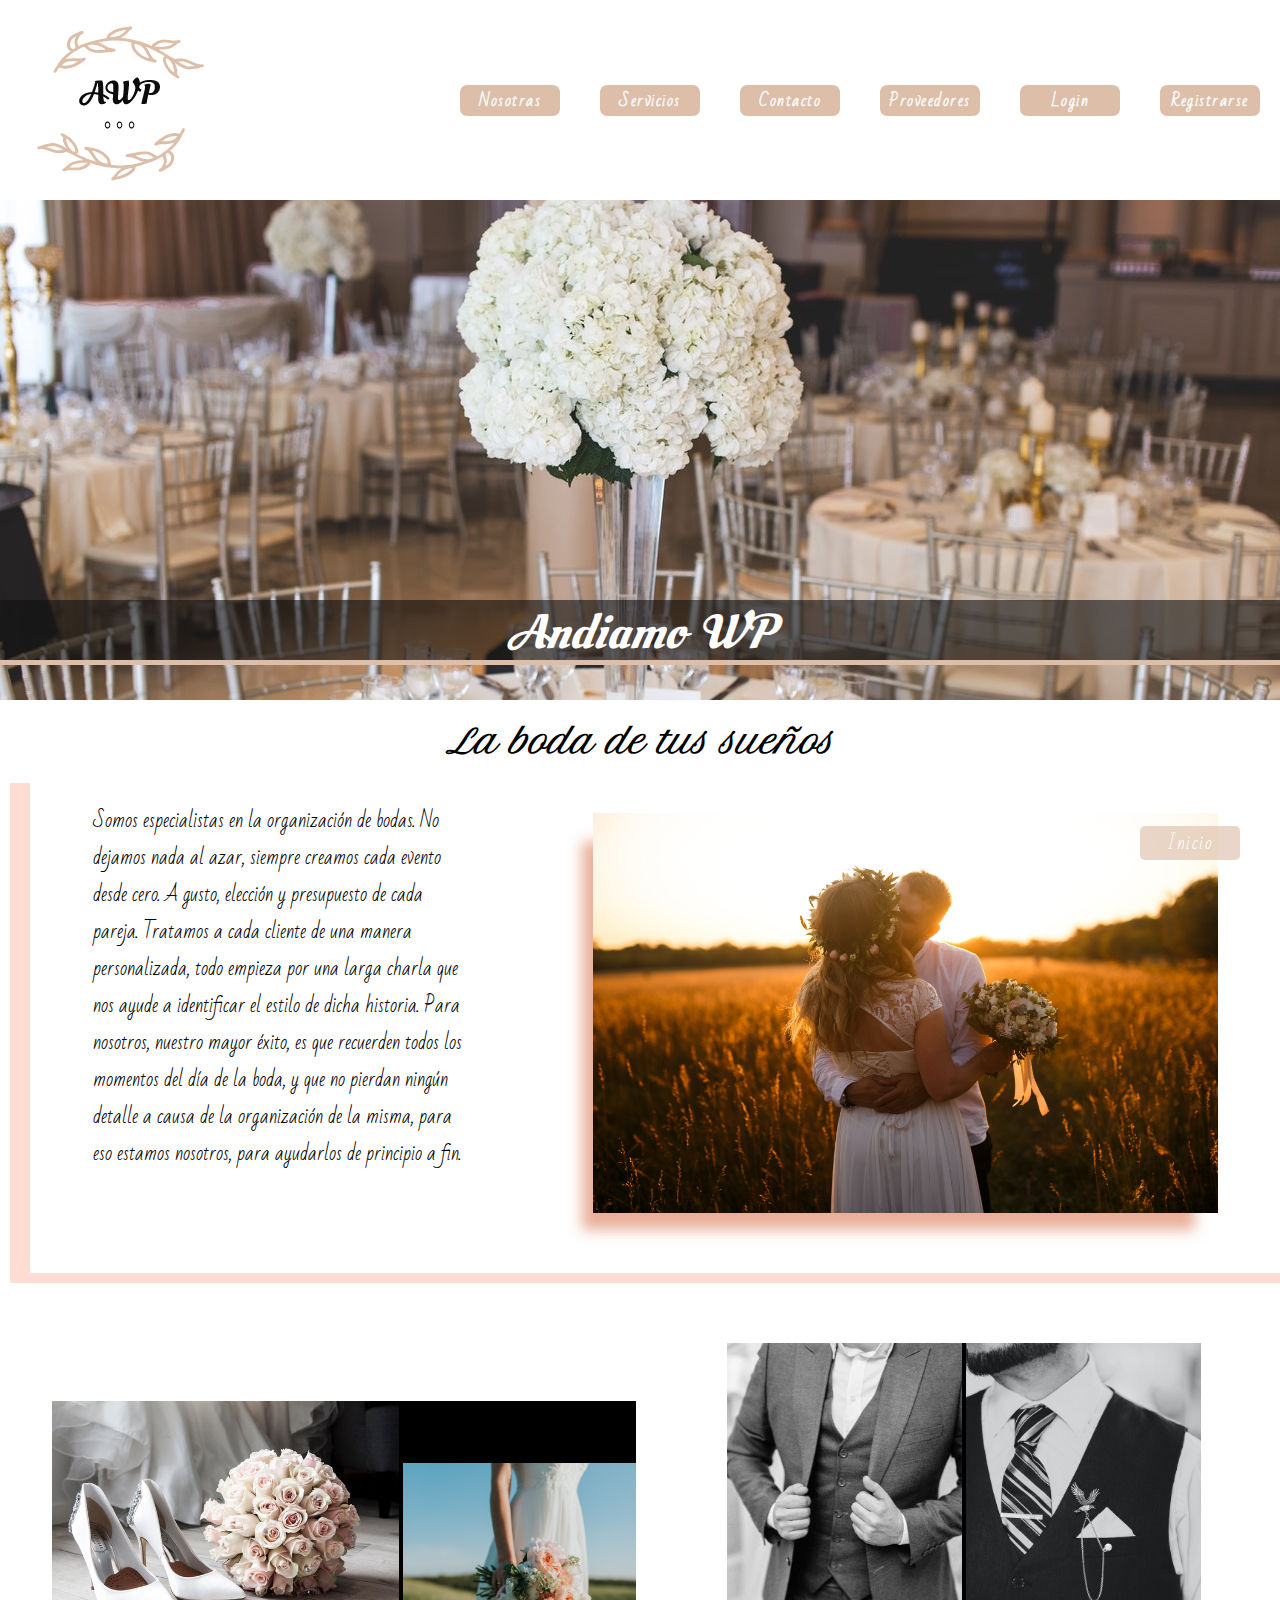
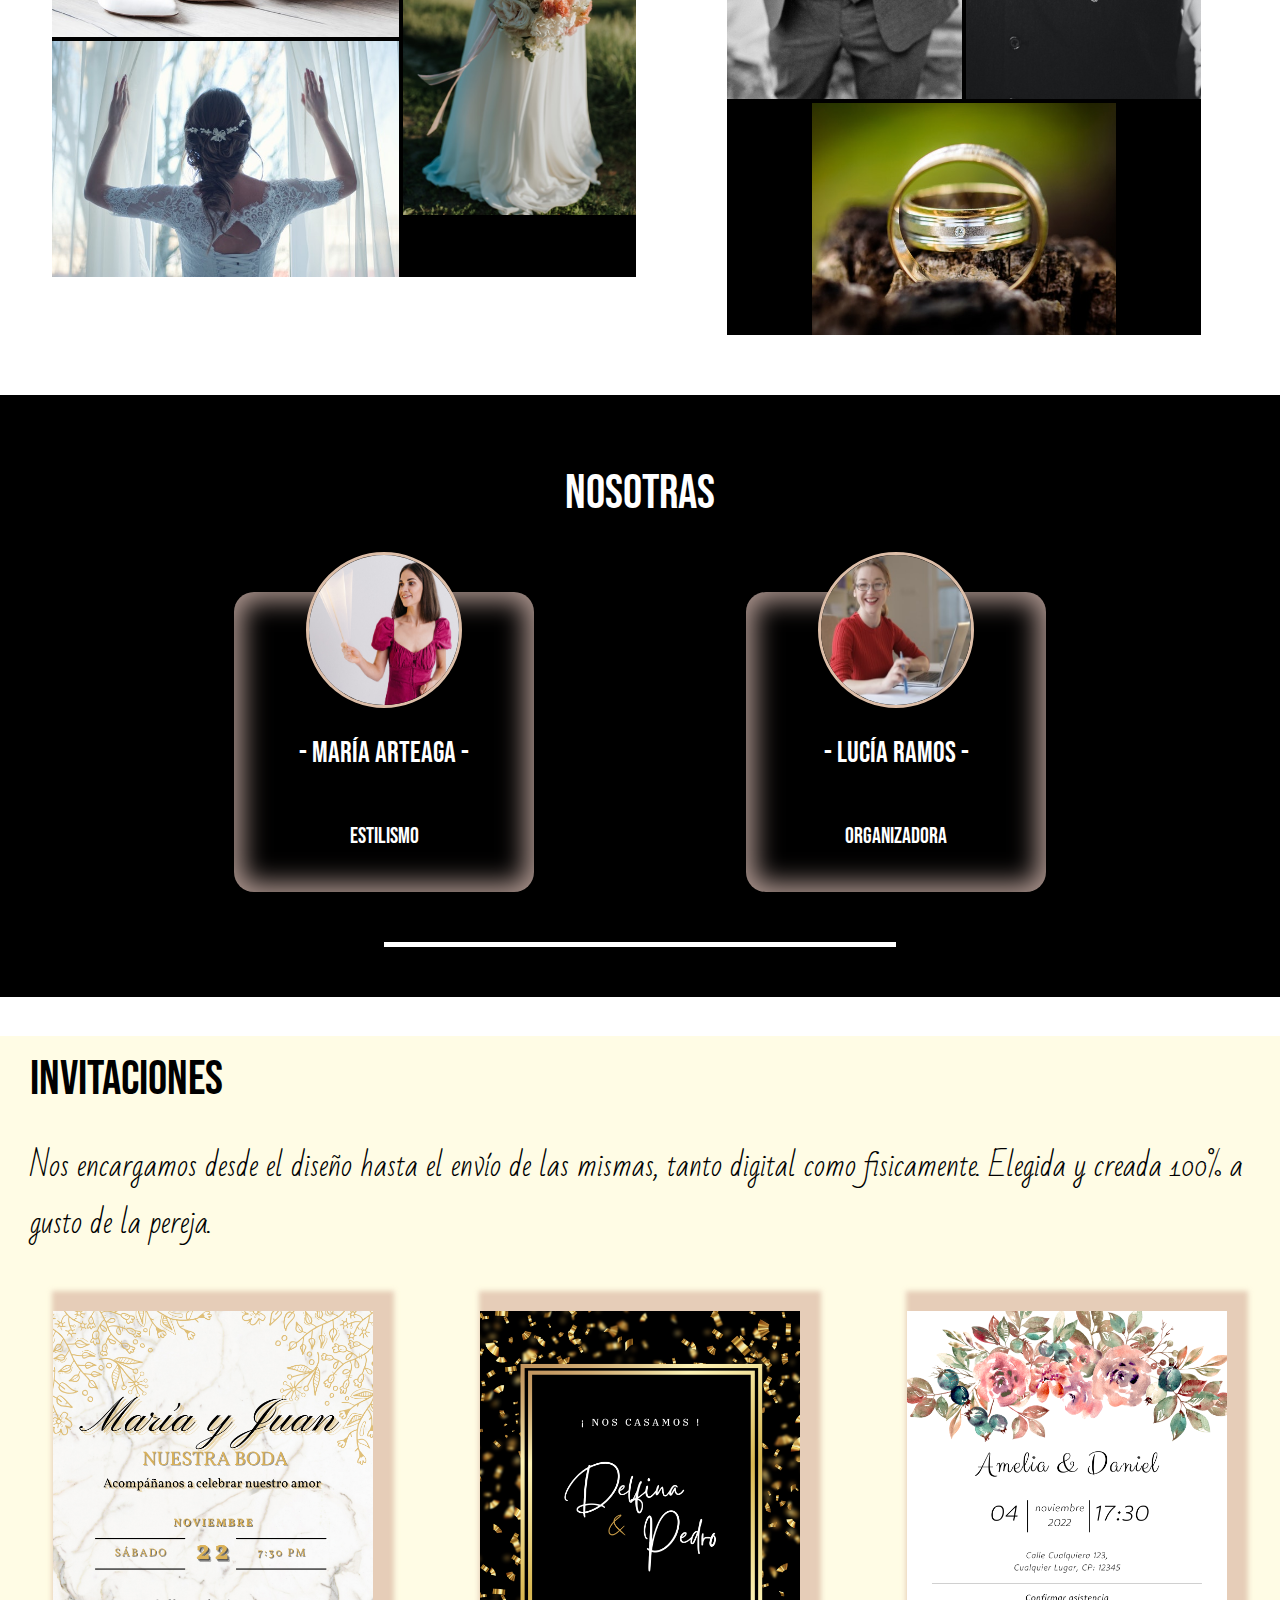
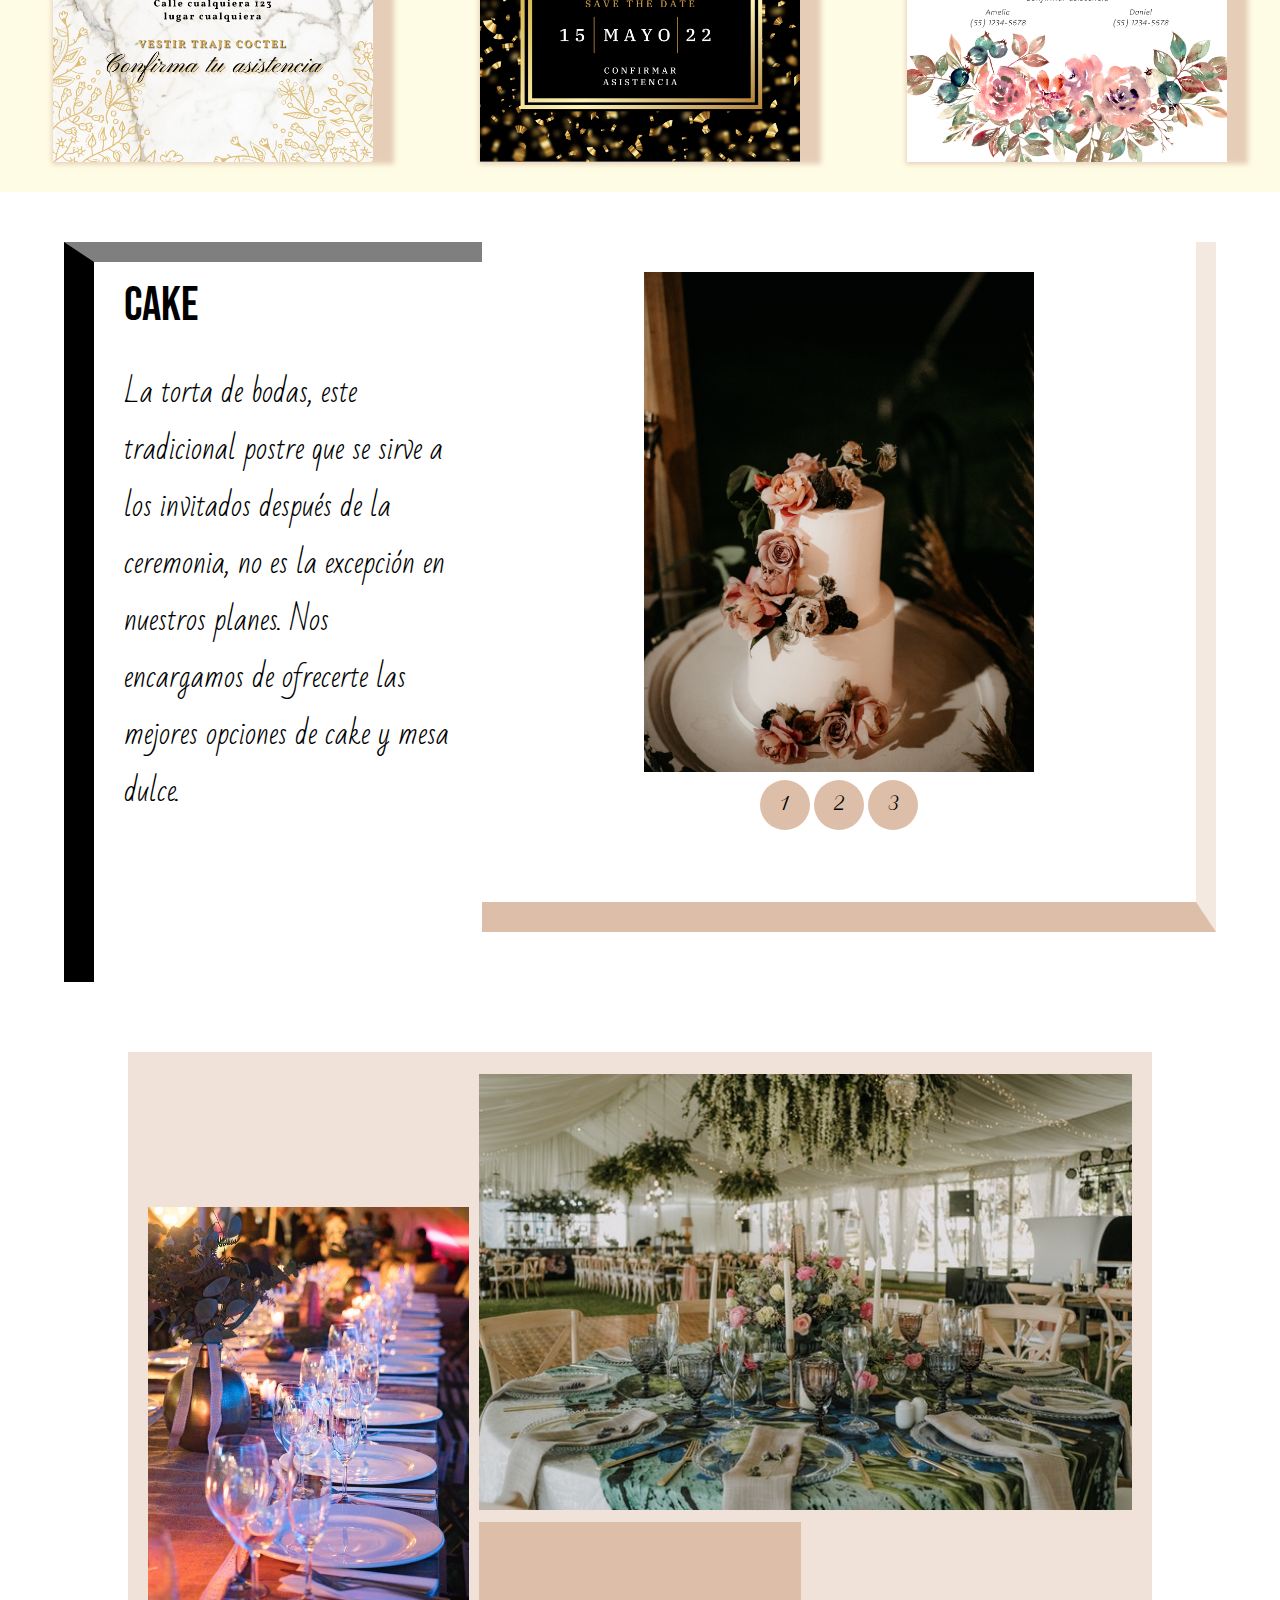
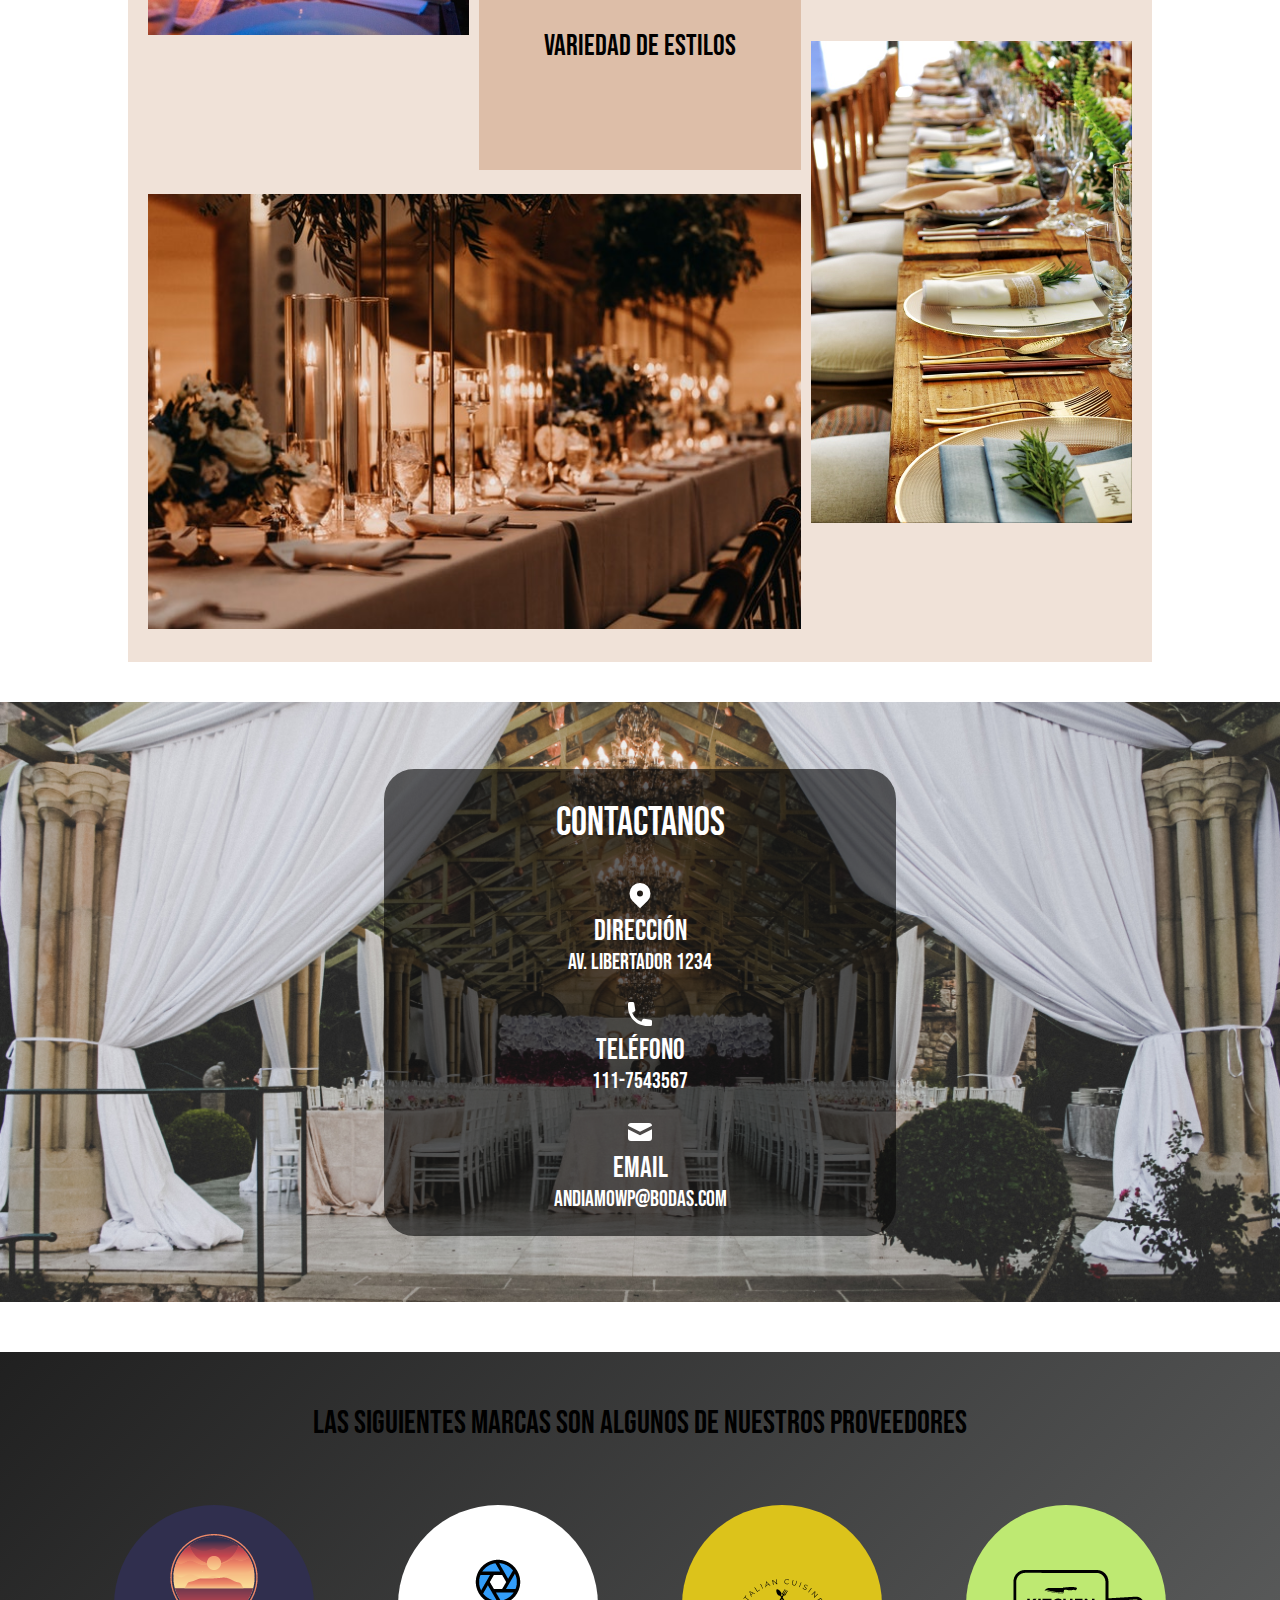
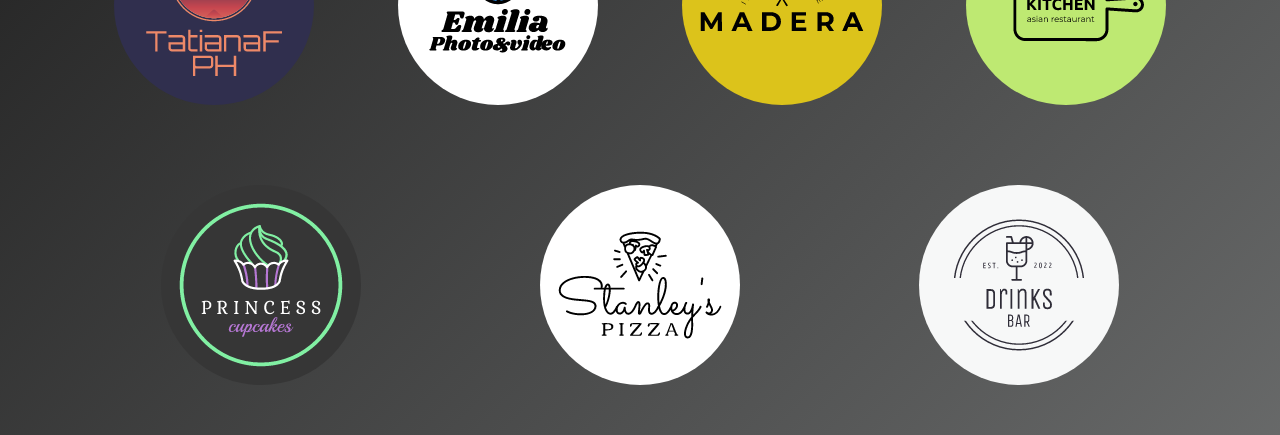
==== commit 326b24db: "buttonfloat" ====
--- a/index.html
+++ b/index.html
@@ -20,7 +20,7 @@
     <title>Integrador-JulietaConti</title>
 </head>
 <body>
-    <header class="logo">
+    <header class="logo" id="inicio">
         <img src="logogrande.png" alt="logo de la empresa">
         <nav>
             <label for="menu-toggle">
@@ -41,11 +41,12 @@
                 <li><a href="Registrarse/index(3).html" target="_blank">Registrarse</a></li>
             </ul>
         </nav>
-    </header>  
+    </header>
         <div class="nombre">
             <p class="marca">Andiamo  WP</p>    
         </div>
     <section>
+    <a href="#inicio" class="button-flotante">Inicio</a> 
         <h1 id="nosotras">La boda de tus sueños</h1>
         <div class="novios">
             <p class="presentacion">Somos especialistas en la organización de bodas. No dejamos nada al azar, siempre creamos cada evento desde cero. A gusto, elección y presupuesto de cada pareja. Tratamos a cada cliente de una manera personalizada, todo empieza por una larga charla que nos ayude a identificar el estilo de dicha historia.
@@ -131,11 +132,11 @@
     </section>  
     <section>
         <div class="mesas">
-            <div class="div1"><img src="copas.jpg" alt=""></div>
-            <div class="div2"><img src="interiorcesped.jpg" alt=""></div>
+            <div class="div1"><img src="copasdef.jpg" alt=""></div>
+            <div class="div2"><img src="mesacesped.jpg" alt=""></div>
             <div class="div5"><h2>Variedad de estilos</h2></div>
-            <div class="div4"><img src="mesamadera.jpg" alt=""></div>
-            <div class="div3"><img src="velas2.jpg" alt=""></div>
+            <div class="div4"><img src="mesamadera2.jpg" alt=""></div>
+            <div class="div3"><img src="velitas.jpg" alt=""></div>
             </div>
     </section> 
     <section class="containercontact">
--- a/index.css
+++ b/index.css
@@ -49,7 +49,25 @@
 .toggle a:hover {
     background-color: #dd9b6d;
 }
-
+.button-flotante{
+    font-size: 1.1rem;
+	font-weight: 300;
+	color: #ffffff;
+    text-decoration: none;
+    text-align: center;
+    font-family: 'Bad Script', cursive;
+    width: 100px;
+	border-radius: 5px; 
+	letter-spacing: 1.5px; 
+	background-color: #ddbea8a2;
+	position: fixed;
+	bottom: 40px;
+	right: 40px;
+	z-index: 99;
+}
+.button-flotante:hover{
+    background-color: #dd9b6d;
+}
 .toggle li {
     list-style: none;
 
@@ -575,7 +593,7 @@
     font-family: 'Bebas Neue', cursive;
     font-size: 2.5rem;
     font-weight: 300;
-    margin-top: 0px;
+    margin-top: 30px;
 }
 
 .iconos h4 {
@@ -772,6 +790,13 @@
     .iconos {
         width: 60%;
     }
+    .button-flotante{
+        width: 60px;
+        font-size: 0.8rem;
+        bottom: 20px;
+        right: 20px;
+
+    }
 }
 
 @media (max-width:530px) {
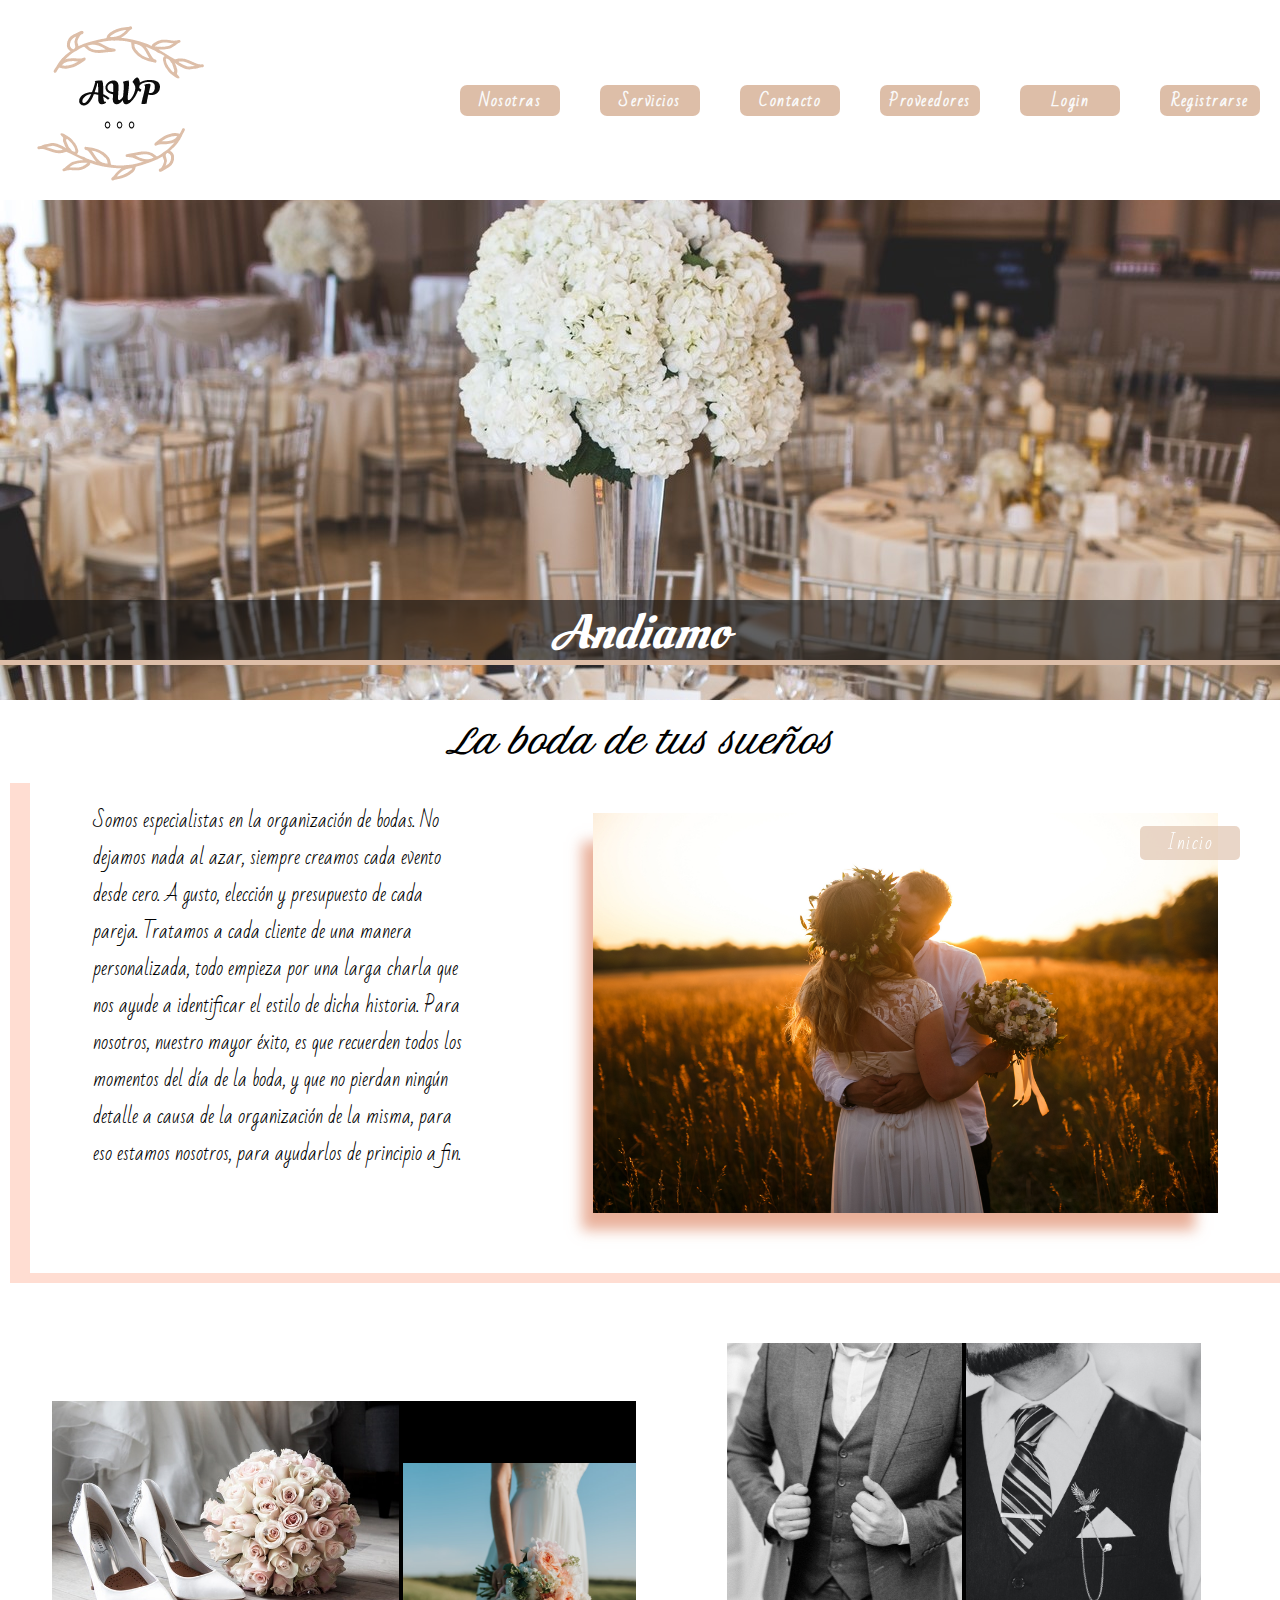
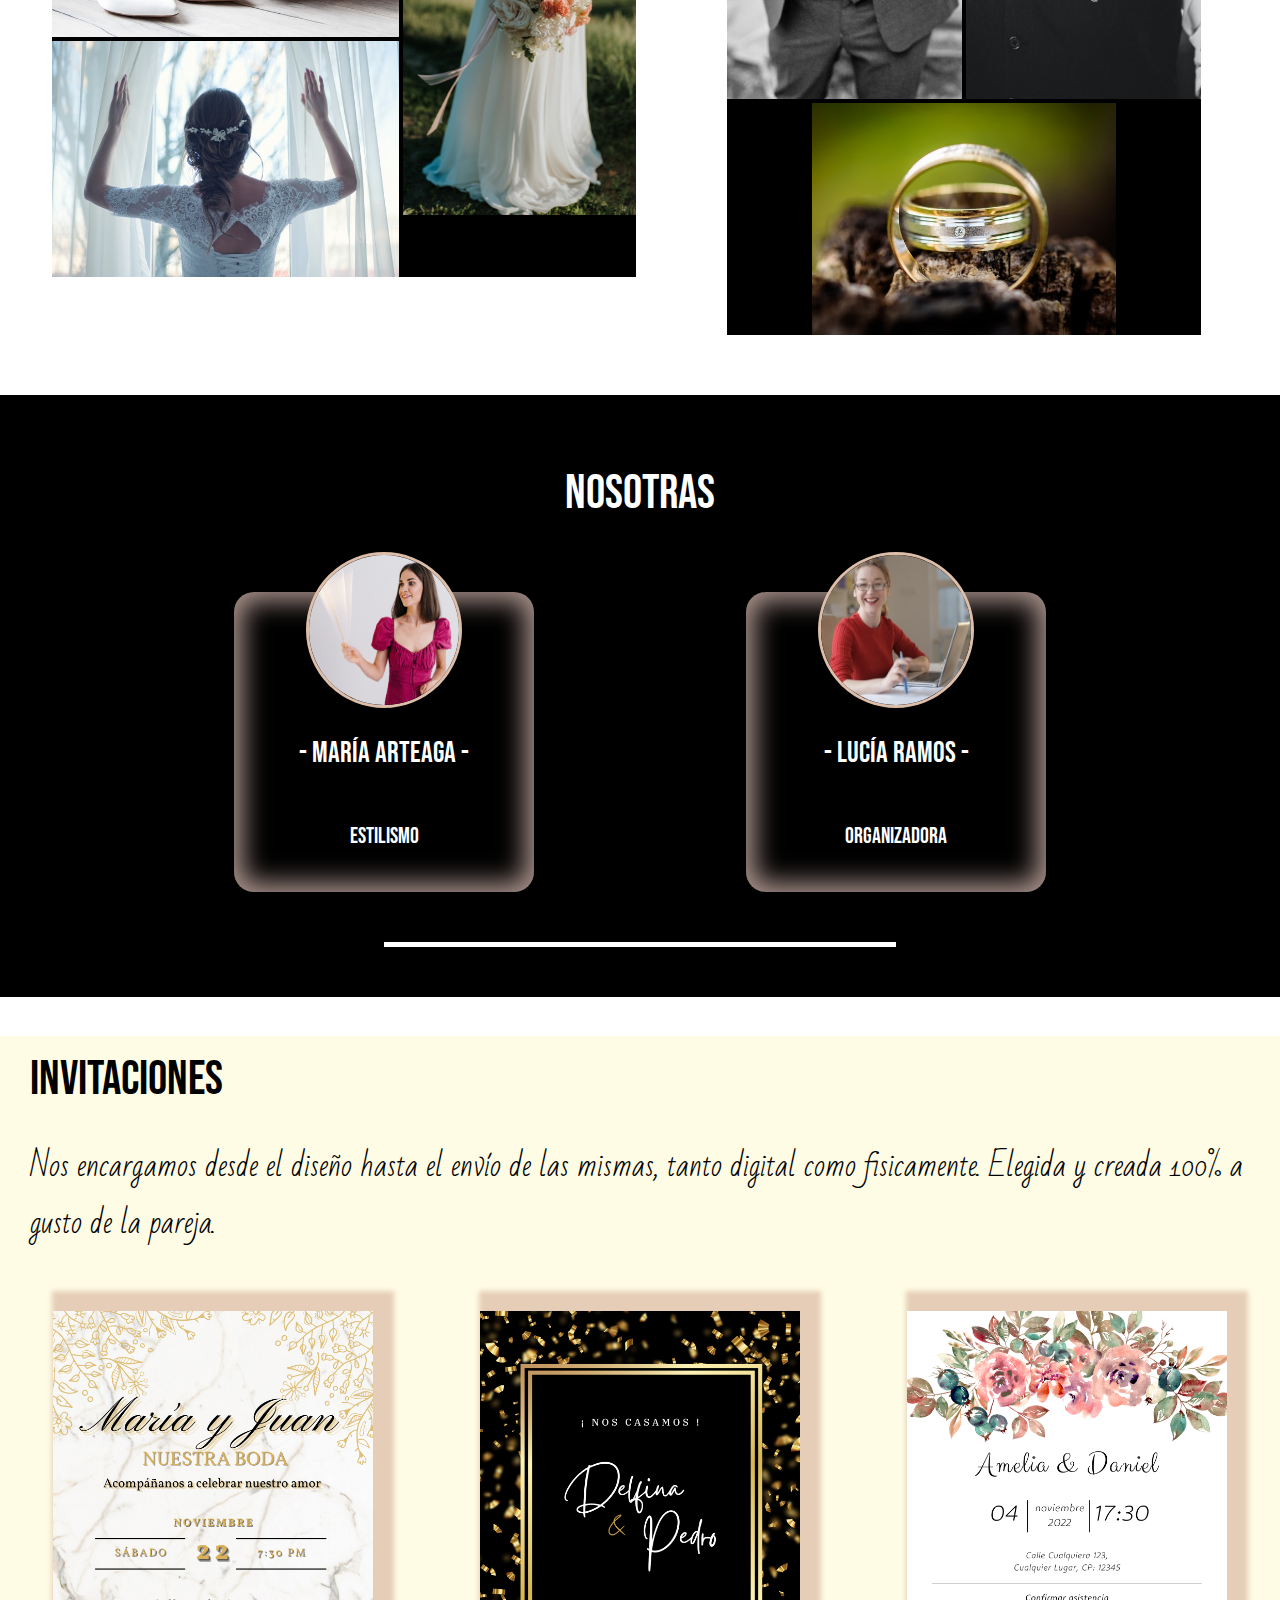
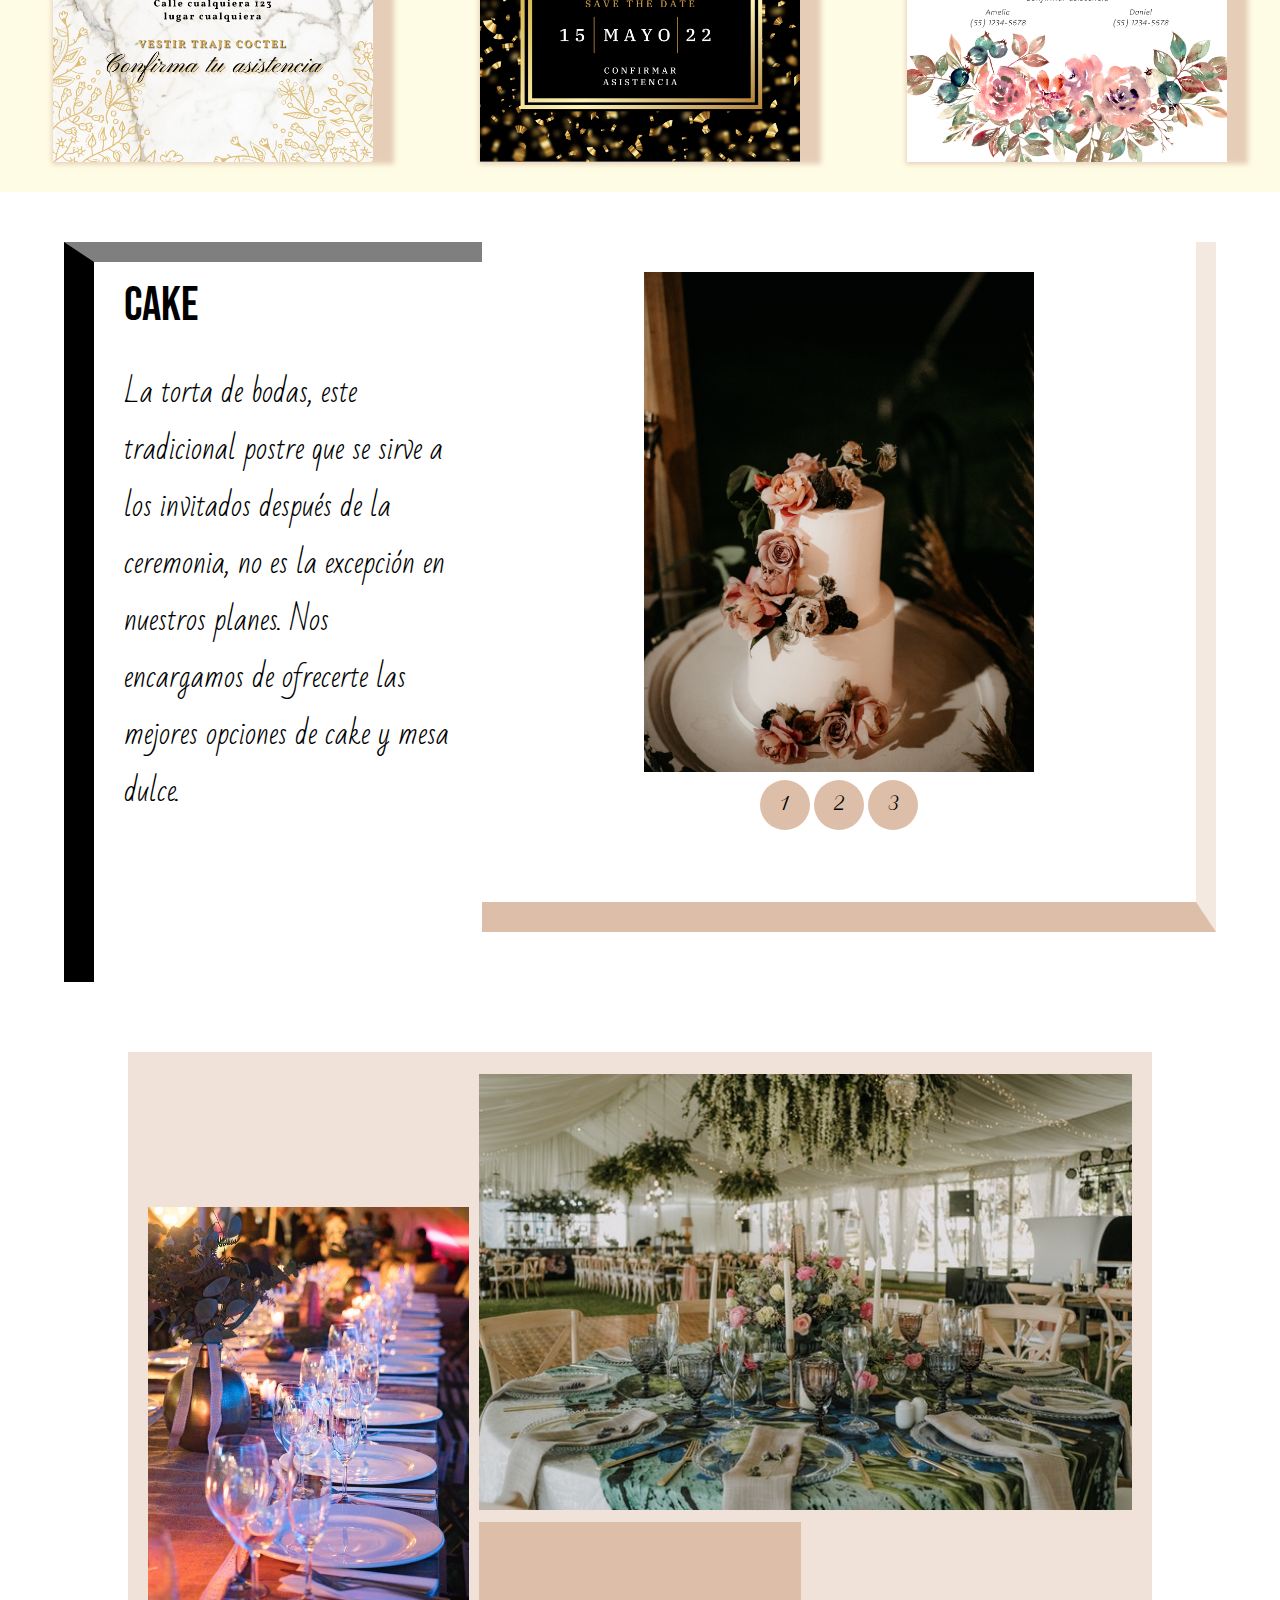
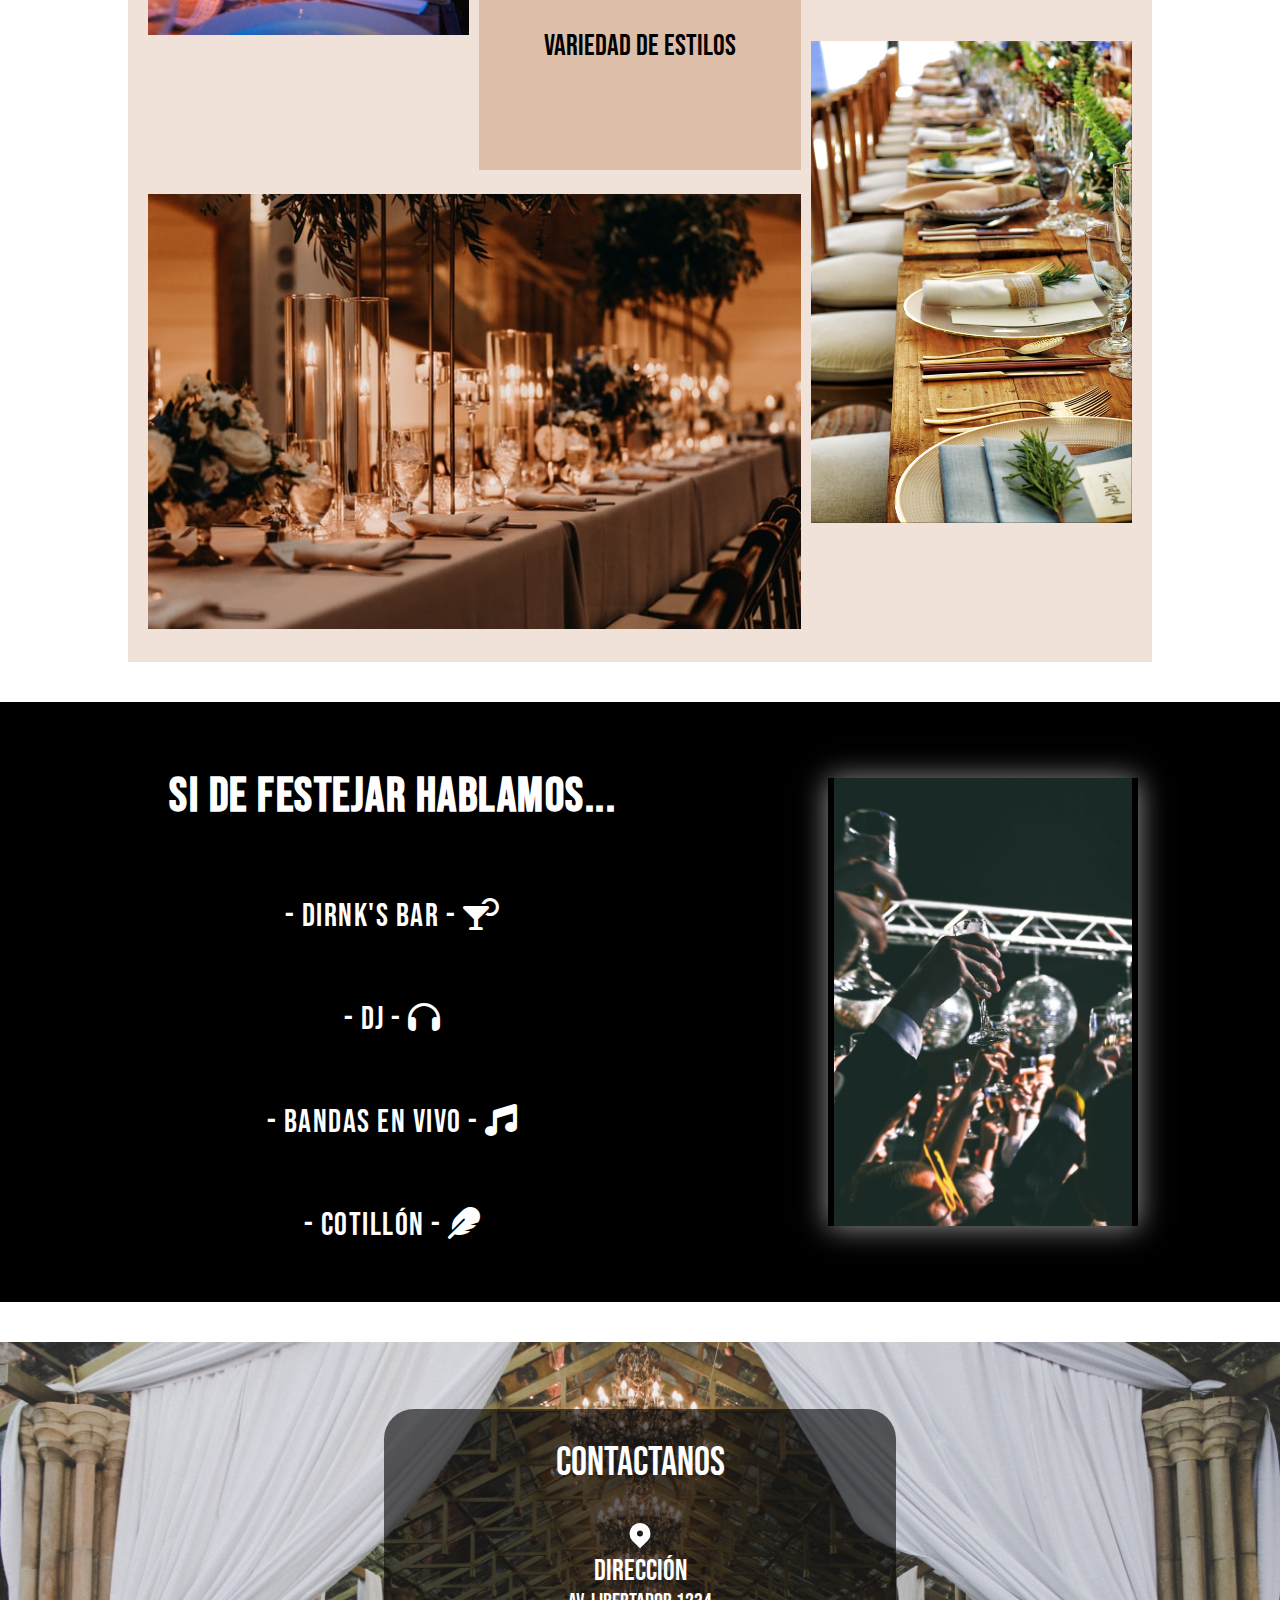
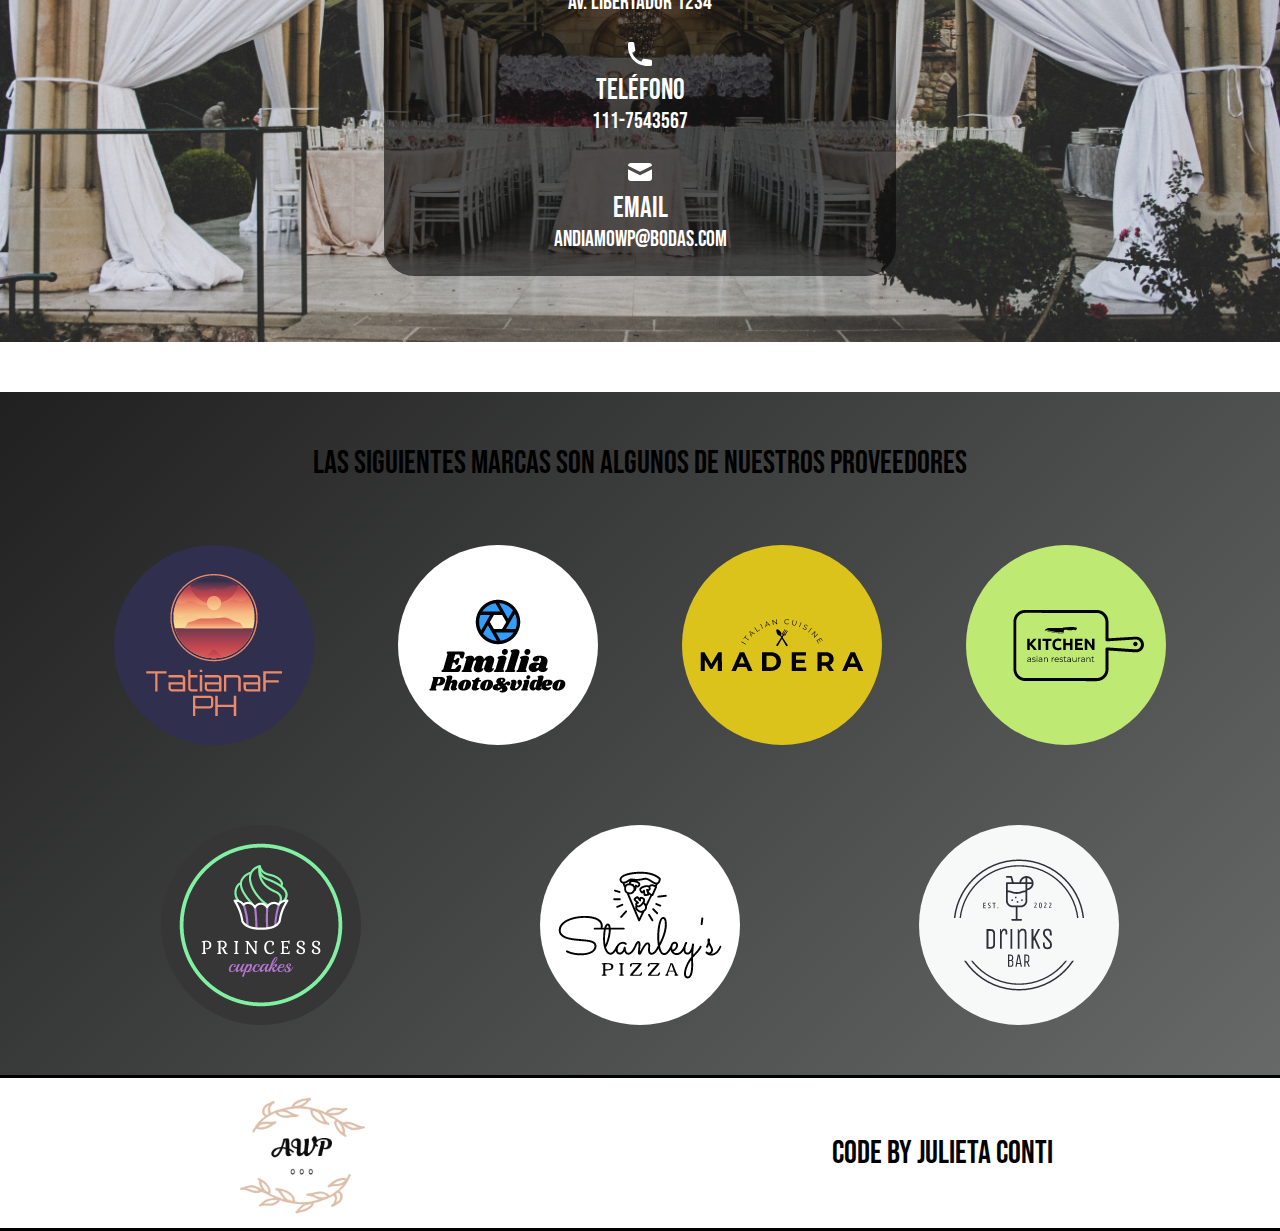
==== commit ff330bcd: "fin" ====
--- a/index.html
+++ b/index.html
@@ -17,6 +17,7 @@
     <link rel="preconnect" href="https://fonts.googleapis.com">
     <link rel="preconnect" href="https://fonts.gstatic.com" crossorigin>
     <link href="https://fonts.googleapis.com/css2?family=Bebas+Neue&display=swap" rel="stylesheet">
+    <link rel="stylesheet" href="./fontawesome-free-6.1.1-web/css/all.css">
     <title>Integrador-JulietaConti</title>
 </head>
 <body>
@@ -43,11 +44,12 @@
         </nav>
     </header>
         <div class="nombre">
-            <p class="marca">Andiamo  WP</p>    
+            <p class="marca">Andiamo</p>
+                
         </div>
     <section>
     <a href="#inicio" class="button-flotante">Inicio</a> 
-        <h1 id="nosotras">La boda de tus sueños</h1>
+        <h1>La boda de tus sueños</h1>
         <div class="novios">
             <p class="presentacion">Somos especialistas en la organización de bodas. No dejamos nada al azar, siempre creamos cada evento desde cero. A gusto, elección y presupuesto de cada pareja. Tratamos a cada cliente de una manera personalizada, todo empieza por una larga charla que nos ayude a identificar el estilo de dicha historia.
                 Para nosotros, nuestro mayor éxito, es que recuerden todos los momentos del día de la boda, y que no pierdan ningún detalle a causa de la organización de la misma, para eso estamos nosotros, para ayudarlos de principio a fin.</p>
@@ -73,7 +75,7 @@
        
     </section>
     <section class="cards">
-        <h2>Nosotras</h2>
+        <h2 id="nosotras">Nosotras</h2>
         <div class="nosotras">
             <div class="card-nosotras">
                 <img src="avatar02.jpg" alt="">
@@ -91,7 +93,7 @@
     </section>
     <section class="invi">
         <h2 id="invitaciones">Invitaciones</h2>
-        <p>Nos encargamos desde el diseño hasta el envío de las mismas, tanto digital como fisicamente. Elegida y creada 100% a gusto de la pereja.</p>
+        <p>Nos encargamos desde el diseño hasta el envío de las mismas, tanto digital como fisicamente. Elegida y creada 100% a gusto de la pareja.</p>
         <div class="invitacion">
             <img src="Invitación Boda, casamiento, compromiso, civil  (Invitación vertical) (1).png" alt="">
             <img src="Invitación Boda, casamiento, compromiso, civil  (Invitación vertical).png" alt="">
@@ -139,6 +141,18 @@
             <div class="div3"><img src="velitas.jpg" alt=""></div>
             </div>
     </section> 
+    <section class="fiesta">
+        <div class="festejo">
+            <h2 class="slidein">Si de festejar hablamos...</h2>
+            <p>- Dirnk's Bar -  <i class="fa-solid fa-martini-glass-citrus"></i></p>
+            <p>- DJ -  <i class="fa-solid fa-headphones"></i></p>
+            <p>- Bandas en vivo -  <i class="fa-solid fa-music"></i></p>
+            <p>- Cotillón -  <i class="fa-solid fa-feather"></i></p>
+        </div>
+        <div class="party">
+            
+          </div>
+    </section>
     <section class="containercontact">
             <div class="iconos">
                 <h2 id="contactanos">Contactanos</h2>
@@ -167,5 +181,11 @@
 
         </div>
     </section>
+    <footer class="footer">
+        <img class="logo" src="logogrande.png" alt="">
+        <p class="firma">Code by Julieta Conti</p>
+       </footer>
+<!-- JavaScript Bundle with Popper -->
+<script src="https://cdn.jsdelivr.net/npm/bootstrap@5.2.0-beta1/dist/js/bootstrap.bundle.min.js" integrity="sha384-pprn3073KE6tl6bjs2QrFaJGz5/SUsLqktiwsUTF55Jfv3qYSDhgCecCxMW52nD2" crossorigin="anonymous"></script>
 </body>
 </html>--- a/index.css
+++ b/index.css
@@ -49,25 +49,28 @@
 .toggle a:hover {
     background-color: #dd9b6d;
 }
-.button-flotante{
+
+.button-flotante {
     font-size: 1.1rem;
-	font-weight: 300;
-	color: #ffffff;
+    font-weight: 300;
+    color: #ffffff;
     text-decoration: none;
     text-align: center;
     font-family: 'Bad Script', cursive;
     width: 100px;
-	border-radius: 5px; 
-	letter-spacing: 1.5px; 
-	background-color: #ddbea8a2;
-	position: fixed;
-	bottom: 40px;
-	right: 40px;
-	z-index: 99;
-}
-.button-flotante:hover{
+    border-radius: 5px;
+    letter-spacing: 1.5px;
+    background-color: #ddbea8a2;
+    position: fixed;
+    bottom: 40px;
+    right: 40px;
+    z-index: 99;
+}
+
+.button-flotante:hover {
     background-color: #dd9b6d;
 }
+
 .toggle li {
     list-style: none;
 
@@ -105,7 +108,7 @@
 }
 
 h1 {
-    text-align: left;
+
     font-family: 'Petit Formal Script', cursive;
     font-style: oblique;
     font-size: 2rem;
@@ -155,10 +158,12 @@
     margin-bottom: 40px;
     padding: 20px;
 }
-.ellos{
-    display: flex;
-    align-items: center;
-}
+
+.ellos {
+    display: flex;
+    align-items: center;
+}
+
 .ambos {
     display: grid;
     background-color: black;
@@ -509,8 +514,69 @@
     box-sizing: border-box;
     margin: auto;
     text-align: center;
-    
-}
+
+}
+
+.fiesta {
+    display: flex;
+    justify-content: space-around;
+    align-items: center;
+    width: 100%;
+    height: 600px;
+    background-color: black;
+    margin-top: 40px;
+    padding: 20px;
+    box-sizing: border-box;
+}
+
+.festejo {
+    display: flex;
+    flex-direction: column;
+    width: 50%;
+    margin: 0;
+    align-items: center;
+    color: white;
+    font-size: 2rem;
+    font-family: 'Bebas Neue', cursive;
+    justify-content: space-around;
+    letter-spacing: 1.5px;
+    box-sizing: border-box;
+
+}
+
+.festejo h2 {
+    text-align: center;
+    animation: cambiar-color;
+    animation-duration: 3s;
+    animation-iteration-count: infinite;
+    text-shadow: 3px 3px 0px rgba(0, 0, 0, 0.3);
+}
+
+@keyframes cambiar-color {
+    from {
+        color: white;
+    }
+
+    to {
+        color: #dd9b6d;
+    }
+}
+
+
+.party {
+    display: flex;
+    width: 25%;
+    height: 80%;
+    margin-right: 60px;
+    background-image: url(fiesta2.jpg);
+    background-size: contain;
+    background-repeat: no-repeat;
+    background-position: center;
+    box-shadow: 0px 1px 28px 0px rgba(250, 250, 250, 0.61);
+    -webkit-box-shadow: 0px 1px 28px 0px rgba(250, 250, 250, 0.61);
+    -moz-box-shadow: 0px 1px 28px 0px rgba(250, 250, 250, 0.61);
+}
+
 
 .proveedores {
     width: 100%;
@@ -612,6 +678,26 @@
 
 }
 
+.footer {
+    display: flex;
+    width: 100%;
+    justify-content: space-around;
+    background-color: white;
+    align-items: center;
+    border-top: 3px solid black;
+    border-bottom: 3px solid black;
+}
+
+.footer p {
+    font-family: 'Bebas Neue', cursive;
+    font-size: 2rem;
+    font-weight: 200;
+}
+
+.footer img {
+    width: 150px;
+    height: 150px;
+}
 
 @media (max-width:1200px) {
     .logo img {
@@ -750,6 +836,14 @@
         gap: 30px;
     }
 
+    .festejo {
+        font-size: 1.5rem;
+    }
+
+    .party {
+        width: 40%;
+    }
+
 
 }
 
@@ -778,32 +872,48 @@
     }
 
     .invitacion img {
-        width: 70%;
+        width: 50%;
     }
 
     .trajes {
         gap: 15px;
     }
-    .div5 h2{
+
+    .div5 h2 {
         font-size: 1.4rem;
     }
+
     .iconos {
         width: 60%;
     }
-    .button-flotante{
+
+    .button-flotante {
         width: 60px;
         font-size: 0.8rem;
         bottom: 20px;
         right: 20px;
 
     }
+
+    .festejo h2 {
+        font-size: 1.4rem;
+    }
+
+    .party {
+        height: 70%;
+        margin-right: 20px;
+    }
+
+    .fiesta {
+        height: 400px;
+    }
 }
 
 @media (max-width:530px) {
     .nosotras {
         width: 100%;
-
-    }
+    }
+
 }
 
 @media (max-width:450px) {
